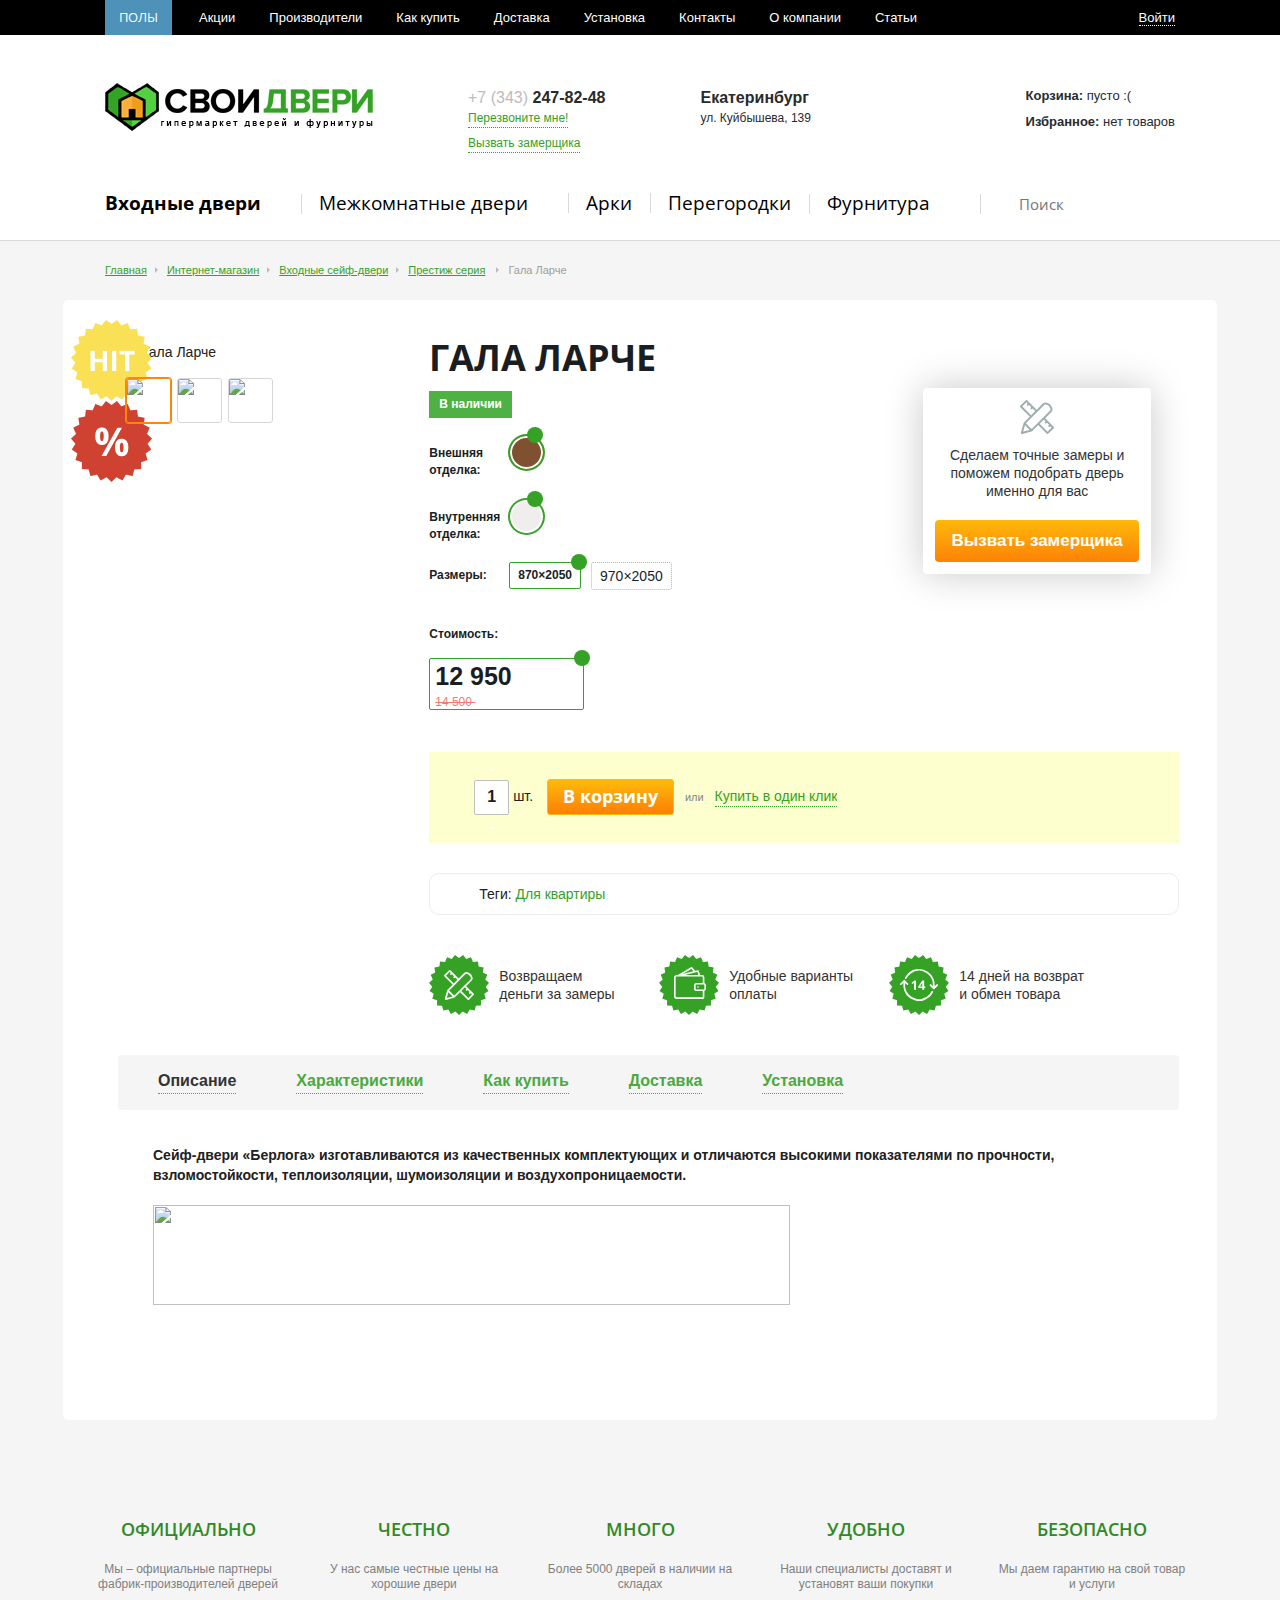
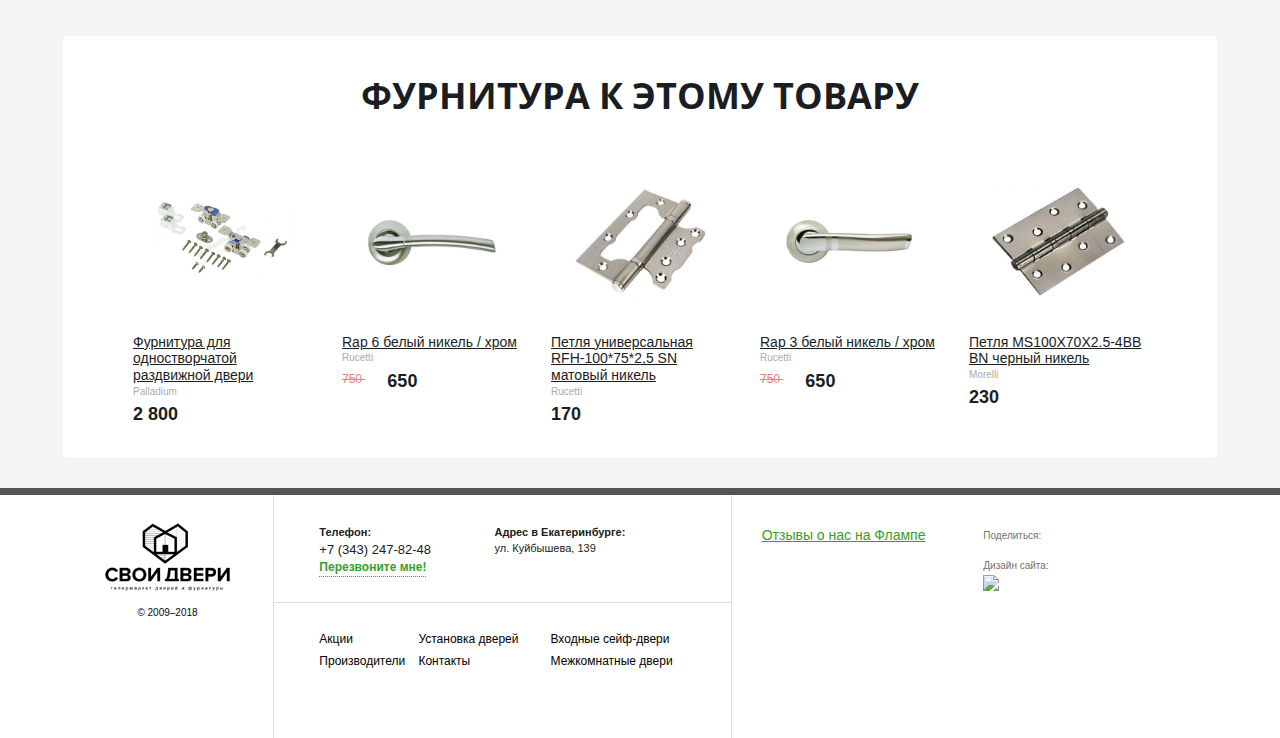
==== card.html @ 9b9969f6 "Card" ====
<!DOCTYPE html>
<html>
<head>
    <link rel="stylesheet" href="css/3dfd3b3998a5d4e2b3ac1869c753b24d.css" type="text/css" media="screen" title="prettyPhoto main stylesheet" charset="utf-8">
    <meta name="robots" content="all">
    <link rel="alternate" type="application/rss+xml" title="RSS" href="http://swoidveri.ru/news/rss/"><title>Гала Ларче  Берлога  – Интернет-магазин «Свои Двери»</title>
    <meta charset="utf-8">
    <meta content="Russian" name="language">
    <meta content="DIAFAN.CMS http://www.diafan.ru/" name="author">
    <meta http-equiv="Content-Type" content="text/html; charset=utf-8">

    <meta name="description" content="Заказать и купить Гала Ларче в интернет-магазине «Свои Двери» по выгодной цене. Доставка по Екатеринбургу и России.">
    <meta name="keywords" content="гала ларче">

    <meta http-equiv="X-UA-Compatible" content="IE=edge" />
    <meta  name="viewport" content="width=device-width,initial-scale=1">
    <link href='http://fonts.googleapis.com/css?family=Open+Sans:400italic,400,700,600,300&subset=latin,cyrillic' rel='stylesheet' type='text/css'>

    <link rel="shortcut icon" href="http://swoidveri.ru/favicon.ico" type="image/x-icon">
    <meta name='yandex-verification' content='6ab0630218582fb0' />
    <meta name="google-site-verification" content="htq2u6Wxl-_IF5WRxzkzoj4-PQEhSRePpP1anvOJjFw" /> <script type="text/javascript">(window.Image ? (new Image()) : document.createElement('img')).src = location.protocol + '//vk.com/rtrg?r=YVBEyJY6kPXvvutkB2mpRUx2GYBAcucExPWbjwwsSvuy1ocrXwzWc/DvQftWZ8jnoxzGYgYuO28TMYNRtFcQWreSq13ESrB6wvxrnNh3w4Y0n9XdHwxNllao3zYcB0E1*o48Br50MQQm9nLuWYmri4c9sMMXCQAg*tRxH2qcmZo-&pixel_id=1000018548';</script>

    <link href='css/select2.min.css' rel="stylesheet" type="text/css" />	
    <link rel="stylesheet" href="https://cdnjs.cloudflare.com/ajax/libs/Swiper/4.1.0/css/swiper.css">
    <link href="css/errors.css" rel="stylesheet" type="text/css">
    <link href="css/jquery-ui-1.8.18.custom.css" rel="stylesheet" type="text/css">
    <link href="css/bootstrap.min.css" rel="stylesheet" type="text/css">
    <link href="css/style.css" rel="stylesheet" type="text/css">
    <link href="css/jcf.css" rel="stylesheet" type="text/css">
</head>
<body>
<div class="popup-shadow"></div>
<div id="popup-content"></div>
<div class="ajax-loader"></div>



<div class="top-line wow fadeIn">
    <div class="container"><div style="position: relative;">
        <noindex>
            
            <a href="http://swoipoly.ru/" target="_blank" rel="nofollow" class="link-floors pull-left">ПОЛЫ</a>
            <button class="top-menu-btn"></button>
            <ul class="top-menu pull-left"><li class="top-menu__item"><a href="http://swoidveri.ru/action/" rel="nofollow">Акции</a></li><li class="top-menu__item"><a href="http://swoidveri.ru/brand/" rel="nofollow">Производители</a></li><li class="top-menu__item"><a href="http://swoidveri.ru/howbuy/" rel="nofollow">Как купить</a></li><li class="top-menu__item"><a href="http://swoidveri.ru/dostavka/" rel="nofollow">Доставка</a></li><li class="top-menu__item"><a href="http://swoidveri.ru/uslugi/" rel="nofollow">Установка</a></li><li class="top-menu__item"><a href="http://swoidveri.ru/contacts/" rel="nofollow">Контакты</a></li><li class="top-menu__item"><a href="http://swoidveri.ru/about/" rel="nofollow">О компании</a></li><li class="top-menu__item"><a href="http://swoidveri.ru/clauses/" rel="nofollow">Статьи</a></li></ul>

            <div class="pull-right">
                	<a href="#" class="link-login link-login-popup" rel="nofollow">Войти</a>

            </div>
        </noindex>
        <noindex>
            <div class="popup popup_login">
                <div class="popup__close">&times;</div>
                <div class="login-block">
                    <div class="login-block__tabs">
                        <div data-for="#lbTab1" class="login-block__tabs__item active">ВХОД</div>
                        <div data-for="#lbTab2" class="login-block__tabs__item">РЕГИСТРАЦИЯ</div>
                    </div>
                    <div class="lbTab" id="lbTab1">
                            <form method="post" action="" class="login ajax">
        <input type="hidden" name="action" value="auth">
        <input type="hidden" name="module" value="registration">
        <input type="hidden" name="form_tag" value="registration_auth">

        <div class="login-block__tab-content">
            <div class="form">
                <div class="form__row">
                    <div class="form-label__wrap"><label class="form-label">Эл. почта</label></div>
                    <div class="form-control__wrap">
                        <input tabindex="100" type="text" class="form-control" name="name" placeholder="Эл. почта" autocomplete="off">
                    </div>
                </div>
                <div class="form__row">
                    <div class="form-label__wrap">
                                                    <a href="http://swoidveri.ru/reminding/" class="login-block__forgot">Забыли?</a>
                        
                        <label class="form-label">Пароль</label>
                    </div>
                    <div class="form-control__wrap">
                        <input tabindex="101" type="password" name="pass" class="form-control" placeholder="Пароль" autocomplete="off">
                    </div>
                </div>
                <div class="form__row">
                    <div class="form-checkbox">
                        <label>
                            <input type="checkbox" class="form-input_checkbox" id="not_my_computer" name="not_my_computer" value="1">
                            Чужой компьютер?                        </label>
                    </div>
                </div>
                <div class="form__row">
                    <div class="errors error_message error" style="display:none"></div>
                </div>
            </div>
        </div>
        <div class="popup__footer">
            <input type="submit" value="Войти" class="btn btn_primary btn_lg">
            <a href="#" class="link__close">Закрыть</a>
        </div>
    </form>
                    </div>
                    <div class="lbTab" id="lbTab2" style="display: none;">
                        <form action="" method="POST" class="js_registration_form registration_form ajax" enctype="multipart/form-data">
<input type="hidden" name="module" value="registration">
<input type="hidden" name="url" value="">
<input type="hidden" name="action" value="add">
<input type="hidden" name="tmpcode" value="dffac38df13c3a801f1b8994f9303bcc">

<input type="hidden" name="phone" value="">

<div class="login-block__tab-content"><div class="form">

<div class="form__row">
	<div class="form-label__wrap">
		<div class="infofield"><label class="form-label">Представьтесь, пожалуйста <span style="color:red;">*</span></label></div>
	</div>
	<div class="form-control__wrap">
		<input type="text" name="fio" value="" class="form-control">
		<div class="errors error_fio" style="display:none"></div>
	</div>
</div>

<div class="form__row">
	<div class="form-label__wrap"><div class="infofield"><label class="form-label">Эл. почта <span style="color:red;">*</span></label></div></div>
	<div class="form-control__wrap">
		<input type="email" class="form-control" name="mail" value="">
		<div class="errors error_mail" style="display:none"></div>
	</div>
</div>

<!-- div class="infofield">Телефон:</div>
<input type="tel" name="phone" value="">
<div class="errors error_phone" style="display:none"></div -->
<div class="form__row">
	<div class="form-label__wrap">
	    <div class="infofield"><label class="form-label">Пароль <span style="color:red;">*</span></label></div>
	</div>
	<div class="form-control__wrap">
	    <input type="password" name="password" class="form-control">
	    <div class="errors error_password" style="display:none"></div>
	</div>
</div>

<div class="form__row">
	<div class="form-label__wrap">
        <div class="infofield"><label class="form-label">Повторите пароль <span style="color:red;">*</span></label></div>
    </div>
    <div class="form-control__wrap">
        <input type="password" name="password2" class="form-control">
        <div class="errors error_password2" style="display:none"></div>
    </div>
</div>
<div class="form__row">
    <div class="captcha">	<div class="block captcha">
		<table width="100%">
			<tr style="vertical-align: top;">
				<td align="center" style="padding-right: 7px;">
					<img src="http://swoidveri.ru/captcha/get/registration9155" width="159" height="80" class="code_img captcha-image">
					<input type="hidden" name="captchaint" value="9155">
					<input type="hidden" name="captcha_update" value="">

					<div class="js_captcha_update captcha_update"><a href="javascript:void(0)" class="button-refresh">обновить</a></div>
				</td>
				<td>
					<div class="form-label__wrap"><label class="form-label"><span class="input-title">Введите код с картинки</span></label></div>
					<div class="form-control__wrap">
						<input type="text" name="captcha" class="form-control" value="" autocomplete="off">
						<div class="errors error_captcha" style="display:none"></div>					</div>
				</td>
			</tr>
		</table>

	</div></div></div>

<div class="errors error" style="display:none"></div>

</div></div>

<div class="popup__footer">
    <input type="submit" value="Регистрация" class="btn btn_primary btn_lg">
    <a href="#" class="link__close">Закрыть</a>
</div>


</form>
<div class="errors login-block__tab-content registration_message" style="display: none;"></div>
                    </div>
                </div>
            </div>
        </noindex>
    </div></div>
</div>

<div class="header wow fadeIn">
    <div id="header-sticky">
        <div class="container">
            	<div class="header__logo"><noindex><a href="http://swoidveri.ru/" title="на главную" rel="nofollow"><img src="img/logo.png" alt=""></a></noindex></div>

            <div class="header__phone">
                <div class="header__phone__item"><span class="icon-phone"></span><span class="header__phone__highlight">+7 (343)</span> <b>247-82-48</b></div>
                <div>
                    <form method="POST" action="" class="ajax">
                        <input type="hidden" name="module" value="feedback">
                        <input type="hidden" name="action" value="popup"/>
                        <input type="hidden" name="site_id" value="29"/>
                        <input type="hidden" name="ajax" value="1"/>
                        <button type="submit" class="link-dot">Перезвоните мне!</button>
                    </form>
                </div>
                <div style="margin-top: 7px;">
                    <form method="POST" action="" class="ajax">
                        <input type="hidden" name="module" value="feedback">
                        <input type="hidden" name="action" value="popup"/>
                        <input type="hidden" name="site_id" value="30"/>
                        <input type="hidden" name="ajax" value="1"/>
                        <button type="submit" class="link-dot">Вызвать замерщика</button>
                    </form>
                </div>
            </div>
            <div class="header__addr">
                <div><span class="icon-map"></span><span class="header__addr__city__span">Екатеринбург</span></div>
                <div>ул. Куйбышева, 139</div>
            </div>
            <div class="header__basket">
                <span class="cart_block top-line-item"><span id="show_cart" class="js_show_cart">

<div><span class="icon-basket"></span> <b>Корзина:</b>
			<span class="muted">пусто :(</span>
	</div>
</span></span>
                <div><span class="icon-heart"></span> <b>Избранное:</b><span id="show_wishlist">	нет товаров
</span></div>

            </div>
        </div>
    </div>
</div>

<div class="nav__block wow fadeIn">
    <div class="container">
        <button class="nav-btn"></button>
        <ul class="nav pull-left"><li class="nav__item active"><a href="http://swoidveri.ru/shop/vkhodnye-dveri/"class="active">Входные двери <span class="icon-arrow-down"></span></a>
<div class="nav__subitem" style="display: none;">
	<div class="nav__subitem__header"><a href="http://swoidveri.ru/shop/vkhodnye-dveri/">Входные двери</a></div>
	<div class="nav__subitem__body">
		<div class="row">
			<div class="col-xs-5">
				<ul class="nav__subnav"><li class="nav__subnav__item"><a href="http://swoidveri.ru/shop/vkhodnye-dveri/prestizh-seriya/">Престиж серия</a></li><li class="nav__subnav__item"><a href="http://swoidveri.ru/shop/vkhodnye-dveri/standart-seriya/">Стандарт серия</a></li><li class="nav__subnav__item"><a href="http://swoidveri.ru/shop/vkhodnye-dveri/tekhnicheskaya-seriya/">Техническая серия</a></li><li class="nav__subnav__item"><a href="http://swoidveri.ru/shop/vkhodnye-dveri/protivopozharnye/">Противопожарные двери</a></li></ul>			</div>
			<div class="col-xs-7">
				                				    	<div class="product-small product-lider">
		<div class="product-label product-label_sm">
			<div class="icon-sale"></div>		</div>
		<div class="product-small__image">
			<a href="http://swoidveri.ru/shop/vkhodnye-dveri/prestizh-seriya/termal-/"><img src="http://swoidveri.ru/userfiles/shop/small/2/15234_termal-venge.jpg" alt="Термаль " title="Термаль "></a>		</div>
		<div class="product-small__info">
			<div class="product-small__status">Лидер продаж!</div>
			<h4 class="product-small__title"><a href="http://swoidveri.ru/shop/vkhodnye-dveri/prestizh-seriya/termal-/">Термаль </a></h4>
			<div class="product-small__desc">Дверной континент</div>
			<div class="product-small__price">
									<span class="product-small__old-price">29&nbsp;500 <span class="icon-rouble"></span></span>
								25&nbsp;000 <span class="icon-rouble"></span>
			</div>
			
<form method="post" action="" class="js_shop_form_lider shop_form_lider ajax">
<input type="hidden" name="good_id" value="4465">
<input type="hidden" name="module" value="shop">
<input type="hidden" name="action" value=""><div class="hidden"><input type="hidden" name="param1" value="20"></div><div class="js_shop_buy shop_buy to-cart"><input type="hidden" value="1" name="count" class="number" pattern="[0-9]+([\.|,][0-9]+)?" step="any"><input type="button" class="btn btn_primary product-small__basket" value="В корзину" action="buy_lider"></div></form>

			<!-- a href="/" class="btn btn_primary product-small__basket">В корзину</a -->
		</div>
	</div>
                			</div>
		</div>
	</div>
</div></li><li class="nav__item"><a href="http://swoidveri.ru/shop/mezhkomnatnye-dveri/">Межкомнатные двери <span class="icon-arrow-down"></span></a>
<div class="nav__subitem" style="display: none;">
	<div class="nav__subitem__header"><a href="http://swoidveri.ru/shop/mezhkomnatnye-dveri/">Межкомнатные двери</a></div>
	<div class="nav__subitem__body">
		<div class="row">
			<div class="col-xs-5">
				<ul class="nav__subnav"><li class="nav__subnav__item"><a href="http://swoidveri.ru/shop/mezhkomnatnye-dveri/ekoshpon/">Экошпон</a></li><li class="nav__subnav__item"><a href="http://swoidveri.ru/shop/mezhkomnatnye-dveri/naturalnyy-shpon/">Натуральный шпон</a></li><li class="nav__subnav__item"><a href="http://swoidveri.ru/shop/mezhkomnatnye-dveri/ecolight/">Эколайт</a></li><li class="nav__subnav__item"><a href="http://swoidveri.ru/shop/mezhkomnatnye-dveri/pvkh/">ПВХ</a></li><li class="nav__subnav__item"><a href="http://swoidveri.ru/shop/mezhkomnatnye-dveri/laminatin-cpl-tss/">Ламинатин CPL</a></li><li class="nav__subnav__item"><a href="http://swoidveri.ru/shop/mezhkomnatnye-dveri/laminirovannye/">Ламинированные</a></li><li class="nav__subnav__item"><a href="http://swoidveri.ru/shop/mezhkomnatnye-dveri/glyantsevye-dveri/">Глянцевые двери</a></li><li class="nav__subnav__item"><a href="http://swoidveri.ru/shop/mezhkomnatnye-dveri/emal-dveri/">Эмаль двери</a></li><li class="nav__subnav__item"><a href="http://swoidveri.ru/shop/mezhkomnatnye-dveri/razdvizhnye-dveri/">Раздвижные двери</a></li><li class="nav__subnav__item"><a href="http://swoidveri.ru/shop/mezhkomnatnye-dveri/skladnye-dveri/">Складные двери</a></li><li class="nav__subnav__item"><a href="http://swoidveri.ru/shop/mezhkomnatnye-dveri/dveri-iz-massiva/">Двери из массива</a></li></ul>			</div>
			<div class="col-xs-7">
				                				    	<div class="product-small product-lider">
		<div class="product-label product-label_sm">
			<div class="icon-new"></div>		</div>
		<div class="product-small__image">
			<a href="http://swoidveri.ru/shop/mezhkomnatnye-dveri/dveri-iz-massiva/dver-dzhuliya-1-dg/"><img src="http://swoidveri.ru/userfiles/shop/small/2/14279_dver-dzhuliya-1-dg.jpg" alt="Дверь Джулия 1 ДГ" title="Дверь Джулия 1 ДГ"></a>		</div>
		<div class="product-small__info">
			<div class="product-small__status">Лидер продаж!</div>
			<h4 class="product-small__title"><a href="http://swoidveri.ru/shop/mezhkomnatnye-dveri/dveri-iz-massiva/dver-dzhuliya-1-dg/">Дверь Джулия 1 ДГ</a></h4>
			<div class="product-small__desc">МК Аргус</div>
			<div class="product-small__price">
								7&nbsp;800 <span class="icon-rouble"></span>
			</div>
			
<form method="post" action="" class="js_shop_form_lider shop_form_lider ajax">
<input type="hidden" name="good_id" value="4307">
<input type="hidden" name="module" value="shop">
<input type="hidden" name="action" value=""><div class="hidden"><input type="hidden" name="param57" value="158"><input type="hidden" name="param7" value="6"><input type="hidden" name="param145" value="999"></div><div class="js_shop_buy shop_buy to-cart"><input type="hidden" value="1" name="count" class="number" pattern="[0-9]+([\.|,][0-9]+)?" step="any"><input type="button" class="btn btn_primary product-small__basket" value="В корзину" action="buy_lider"></div></form>

			<!-- a href="/" class="btn btn_primary product-small__basket">В корзину</a -->
		</div>
	</div>
                			</div>
		</div>
	</div>
</div></li><li class="nav__item"><a href="http://swoidveri.ru/shop/mezhkomnatnye-arki/">Арки</a></li><li class="nav__item"><a href="http://swoidveri.ru/shop/mezhkomnatnye-peregorodki/">Перегородки</a></li><li class="nav__item"><a href="http://swoidveri.ru/shop/furnitura/">Фурнитура <span class="icon-arrow-down"></span></a>
<div class="nav__subitem" style="display: none;">
	<div class="nav__subitem__header"><a href="http://swoidveri.ru/shop/furnitura/">Фурнитура</a></div>
	<div class="nav__subitem__body">
		<div class="row">
			<div class="col-xs-5">
				<ul class="nav__subnav"><li class="nav__subnav__item"><a href="http://swoidveri.ru/shop/furnitura/ruchki/">Дверные ручки</a></li><li class="nav__subnav__item"><a href="http://swoidveri.ru/shop/furnitura/petli/">Петли</a></li><li class="nav__subnav__item"><a href="http://swoidveri.ru/shop/furnitura/nakladki-i-zavertki/">Накладки и завертки</a></li><li class="nav__subnav__item"><a href="http://swoidveri.ru/shop/furnitura/ogranichiteli/">Ограничители</a></li><li class="nav__subnav__item"><a href="http://swoidveri.ru/shop/furnitura/zamki-i-mekhanizmy/">Замки и механизмы</a></li><li class="nav__subnav__item"><a href="http://swoidveri.ru/shop/furnitura/dlya-razdvizhnykh-dverey/">Для раздвижных и складных дверей</a></li><li class="nav__subnav__item"><a href="http://swoidveri.ru/shop/furnitura/ruchki-zaschelki-knoby/">Ручки-защелки (кнобы)</a></li><li class="nav__subnav__item"><a href="http://swoidveri.ru/shop/furnitura/plintus-mdf/">Плинтус мдф</a></li></ul>			</div>
			<div class="col-xs-7">
				                				    	<div class="product-small product-lider">
		<div class="product-label product-label_sm">
			<div class="icon-sale"></div>		</div>
		<div class="product-small__image">
			<a href="http://swoidveri.ru/shop/furnitura/ruchki/rucetti-rap-6-belyy-nikel--khrom/"><img src="http://swoidveri.ru/userfiles/shop/small/8317_rap-6-belyy-nikel--khrom.jpg" alt="Rap 6 белый никель / хром" title="Rap 6 белый никель / хром"></a>		</div>
		<div class="product-small__info">
			<div class="product-small__status">Лидер продаж!</div>
			<h4 class="product-small__title"><a href="http://swoidveri.ru/shop/furnitura/ruchki/rucetti-rap-6-belyy-nikel--khrom/">Rap 6 белый никель / хром</a></h4>
			<div class="product-small__desc">Rucetti</div>
			<div class="product-small__price">
									<span class="product-small__old-price">750 <span class="icon-rouble"></span></span>
								650 <span class="icon-rouble"></span>
			</div>
			
<form method="post" action="" class="js_shop_form_lider shop_form_lider ajax">
<input type="hidden" name="good_id" value="3222">
<input type="hidden" name="module" value="shop">
<input type="hidden" name="action" value=""><div class="hidden"></div><div class="js_shop_buy shop_buy to-cart"><input type="hidden" value="1" name="count" class="number" pattern="[0-9]+([\.|,][0-9]+)?" step="any"><input type="button" class="btn btn_primary product-small__basket" value="В корзину" action="buy_lider"></div></form>

			<!-- a href="/" class="btn btn_primary product-small__basket">В корзину</a -->
		</div>
	</div>
                			</div>
		</div>
	</div>
</div></li></ul>
        <div class="search-block pull-right">
            <span class="top_search">
	<form action="http://swoidveri.ru/search/" class="js_search_form search_form" method="get" id="search">
		<span class="search-input">
			<input type="hidden" name="module" value="search">
			<button type="submit"><span class="icon-search"></span></button>
			<input id="textbox" type="text" name="searchword" placeholder="Поиск" value="" autocomplete="off">
		</span>
	</form>

</span>
        </div>
    </div>
</div>




	<div class="content-block_bg">
		<div class="breadcrumbs__block wow fadeIn">
			<div class="container">
				<ul class="breadcrumbs" xmlns:v="http://rdf.data-vocabulary.org/#"><li class="breadcrumbs__item" typeof="v:Breadcrumb"><noindex><a href="http://swoidveri.ru/" rel="nofollow" property="v:title">Главная</a></noindex>  </li><li class="breadcrumbs__item" typeof="v:Breadcrumb"><noindex><a href="http://swoidveri.ru/shop/" rel="nofollow" property="v:title">Интернет-магазин</a></noindex>  </li><li class="breadcrumbs__item" typeof="v:Breadcrumb"><noindex><a href="http://swoidveri.ru/shop/vkhodnye-dveri/" rel="nofollow" property="v:title">Входные сейф-двери</a></noindex>  </li><li class="breadcrumbs__item" typeof="v:Breadcrumb"><noindex><a href="http://swoidveri.ru/shop/vkhodnye-dveri/prestizh-seriya/" rel="nofollow" property="v:title">Престиж серия</a></noindex>  </li> <li class="breadcrumbs__item active" typeof="v:Breadcrumb">Гала Ларче</li></ul>
			</div>
		</div>

		
<div class="js_shop_id js_shop shop shop_id shop-item-container">

    <div class="wow fadeIn">

        <div class="container">

            <div class="product-block">

                <div class="row">

                    <div class="col-xs-12">

                        <div class="row">

                            <div class="col-xs-3">

                                <div class="product-block__image">

                                    <div class="product-label-new"><img src="img/hit-new.png"><img src="img/action-new.png"></div>
                                        <div class="product-block__image-current easyzoom easyzoom--adjacent">

                                            <img class="zoomsl" src="http://swoidveri.ru/userfiles/shop/goods_id_image/2/10411_garald-venge.jpg" data-large="http://swoidveri.ru/userfiles/shop/large/2/10411_garald-venge.jpg" alt="Гала Ларче" title="Гала Ларче">

                                        </div>

                                        
                                            <div class="product-block__gallery" id="goodIdGallery">

                                                
                                                
                                                    <div class="product-block__gallery__item active" data-src="http://swoidveri.ru/userfiles/shop/goods_id_image/2/10411_garald-venge.jpg" data-large="http://swoidveri.ru/userfiles/shop/large/2/10411_garald-venge.jpg">

                                                        <img data-param-id="" data-param-value="" image_id="15289" src="http://swoidveri.ru/userfiles/shop/preview/2/10411_garald-venge.jpg" width="50" />

                                                    </div>

                                                
                                                
                                                    <div class="product-block__gallery__item" data-src="http://swoidveri.ru/userfiles/shop/goods_id_image/2/15291_gala-larche.jpg" data-large="http://swoidveri.ru/userfiles/shop/large/2/15291_gala-larche.jpg">

                                                        <img data-param-id="" data-param-value="" image_id="15291" src="http://swoidveri.ru/userfiles/shop/preview/2/15291_gala-larche.jpg" width="50" />

                                                    </div>

                                                
                                                
                                                    <div class="product-block__gallery__item" data-src="http://swoidveri.ru/userfiles/shop/goods_id_image/2/15292_gala-larche.jpg" data-large="http://swoidveri.ru/userfiles/shop/large/2/15292_gala-larche.jpg">

                                                        <img data-param-id="" data-param-value="" image_id="15292" src="http://swoidveri.ru/userfiles/shop/preview/2/15292_gala-larche.jpg" width="50" />

                                                    </div>

                                                
                                            </div>

                                        
                                        




                                </div>

                            </div>
							<div class="col-xs-9">

                                <div class="product-block__info">
									<h1 class="product-block__title">Гала Ларче</h1>
                                    
                                        <div class="product-block__status">В наличии</div>

                                    
                                    
<form method="post" action="" class="js_shop_form shop_form ajax">
<input type="hidden" name="good_id" value="4475">
<input type="hidden" name="module" value="shop">
<input type="hidden" name="action" value="">
<div class="product-params">
                                            <div class="product-params__row product-params__row_color clearfix">
                <div class="product-params__name">Внешняя отделка:</div>
                <div class="product-params__value">
                                                                    <div title="Темно-коричневый" class="product-params__item active"
                             style="background-color: #805130;"
                        >
                                                    </div>
                                    </div>
            </div>
                                <div class="product-params__row product-params__row_color clearfix">
                <div class="product-params__name">Внутренняя отделка:</div>
                <div class="product-params__value">
                                                                    <div title="Дуб беленый" class="product-params__item active"
                             style="background-image: url('/uploads/images/otdelka/dub-belenyj.jpg');"
                        >
                                                    </div>
                                    </div>
            </div>
        
        <!--div class="product-params__row product-params__row_forms clearfix">
        <div class="product-params__name">Формы:</div>
        <div class="product-params__value">
            <div class="product-params__item active">Сплошная</div>
            <div class="product-params__item">Со вставками</div>
        </div>
    </div-->


<div class="hidden js_shop_param_price shop_param_price shop-item-price" param1="71"><span class="title">Цена:</span><span class="price">12&nbsp;950 руб.<span class="shop_old_price price-old"><span class="shop_price_value strike">14&nbsp;500 руб.</span></span></span></div><div class="hidden js_shop_param_price shop_param_price shop-item-price" param1="72"><span class="title">Цена:</span><span class="price">12&nbsp;950 руб.<span class="shop_old_price price-old"><span class="shop_price_value strike">14&nbsp;500 руб.</span></span></span></div><div class="addict-field hidden"><div class="js_shop_form_param shop_form_param"> Размер <select name="param1" class="shop-dropdown inpselect depend_param js_shop_depend_param"><option value="71">870×2050</option><option value="72">970×2050</option></select> </div></div>
                                                
                                                                        
                                                
                                                                        
                                                                <div class="product-params__row product-params__row_sizes clearfix">
                    <div class="product-params__name">Размеры:</div>
                    <div class="product-params__value">
                                                                                                                                                                                                                                                                                                                                                                                                                                                                                                                                                                                                                                                                                                                                    <div class="product-params__item" data-param="param1" data-param-value="71">870×2050</div>
                                                                                                                                                                                                                                                                                                                                                                                                                                                                                                                                                                                                                                                                                                                                                                                                                                                                        <div class="product-params__item" data-param="param1" data-param-value="72">970×2050</div>
                                                                                                                                                                                                                                                                                                                                                                                                                                                                                                                                                                                                                                                                                                                                                                                                                                                                                                                                                                                                                                                                                                                                                                                                            </div>
                </div>
            
                                                                        
    <div class="product-params__row product-params__row_price clearfix">
        <div class="product-params__name disblo">Стоимость:</div>
        <div class="product-params__value full-width">
                                            <div class="product-params__item product-params_price " style="display: none;" data-param="param7" data-param-value=""  param1="71">
					                    <div class="product-params_price__price">
                        12&nbsp;950 <span class="icon-rouble"></span>
                        
                            							<div style="font-size: 12px; line-height: normal;">
                                <span class="product-list__old-price">14&nbsp;500 <span class="icon-rouble"></span></span>							</div>
                                                    
                    </div>
                </div>
                                            <div class="product-params__item product-params_price " style="display: none;" data-param="param7" data-param-value=""  param1="72">
					                    <div class="product-params_price__price">
                        12&nbsp;950 <span class="icon-rouble"></span>
                        
                            							<div style="font-size: 12px; line-height: normal;">
                                <span class="product-list__old-price">14&nbsp;500 <span class="icon-rouble"></span></span>							</div>
                                                    
                    </div>
                </div>
                    </div>
    </div>


    </div> <!-- .product-params -->

<div class="dop-block-new-item">  <div class="call">    <img src="img/vizov.svg" alt="" width="34" height="34">    <p>Сделаем точные замеры и поможем подобрать дверь именно для вас</p>	<a href="#" onclick="$('#call-master-form').submit(); return false;" class="call__btn">Вызвать замерщика</a></div></div>
<div class="js_shop_buy shop_buy to-cart">
            <div class="product-block__footer">
            <div class="count-block">
                <div class="count-block__plus">+</div>
                <div class="count-block__input"><input type="text" value="1" name="count" pattern="[0-9]+([\.|,][0-9]+)?" step="any" class="form-control" /></div>
                <div class="count-block__minus">-</div>
            </div>
            <span>шт.</span>
            <input type="button" class="btn btn_lg btn_primary" value="В корзину" action="buy">

                            <span class="product-preview__buy-or">или</span>
                <span class="js_shop_one_click shop_one_click"><input type="button" class="link-dot btn-link" value="Купить в один клик" action="one_click" /></span>
                    </div>
    </div>
</form>    <form method="POST" action="" class="ajax" id="call-master-form">
        <input type="hidden" name="module" value="feedback">
        <input type="hidden" name="action" value="popup"/>
        <input type="hidden" name="site_id" value="30"/>
        <input type="hidden" name="ajax" value="1"/>
    </form>
<div class="js_cart_one_click cart_one_click" style="display:none">
<form method="POST" action="" class="js_cart_one_click_form cart_one_click_form ajax" enctype="multipart/form-data">
<input type="hidden" name="module" value="cart">
<input type="hidden" name="action" value="one_click">
<input type="hidden" name="form_tag" value="cart_one_click">
<input type="hidden" name="good_id" value="4475">
<input type="hidden" name="tmpcode" value="86a1fa88adb5c33bd7a68ac2f9f3f96b">	<div class="popup popup_call popup_one_click">
		<div class="popup__close">&times;</div>
		<div class="popup__header">
			<h3>Купить в один клик</h3>
		</div>
		<div class="popup__body">
			<div class="form">
                <div class="form__row order_form_param3"><div class="infofield label__wrap"><label class="form-label">Контактный телефон<span class="star">*</span>:</label></div>
				                <div class="form-control__wrap"><input class="form-control" type="tel" name="p3" value=""></div><div class="order_form_param_text"></div>
                        <div class="errors error_p3" style="display:none"></div>
		            </div>
		            <div class="form__row order_form_param14"><div class="form-checkbox"><label for="cart_4475_p14"><input class="form-input_checkbox" name="p14" id="cart_4475_p14" value="1" type="checkbox" ><p>Я прочитал(-а) <a href="/usloviya-pokupki/" class="show_in_popup" target="_blank">условия покупки</a> и согласен(-на) с условиями</p><span class="star hidden">*</span></label></div><div class="order_form_param_text"></div>
                        <div class="errors error_p14" style="display:none"></div>
		            </div>
		            
			</div>
		</div>
		<div class="popup__footer">
            <input type="button" value="Заказать" class="btn btn_primary btn_lg">
			<a href="#" class="link__close">Не отправлять</a>
            		</div>
	</div>

</form></div>
	<div class="tags"><span class="tags_header">Теги:</span> <a href="http://swoidveri.ru/tags/seyf-dveri-dlya-kvartiry/">Для квартиры</a>
		</div><ul class="benefits">
										<li>
										  <img src="img/vozvrat.svg" alt="" width="60" height="60">
										  <p>Возвращаем деньги за замеры</p>
										</li>
										<li>
										  <img src="img/money.svg" alt="" width="60" height="60">
										  <p>Удобные варианты оплаты</p>
										</li>
										<li>
										  <img src="img/time.svg" alt="" width="60" height="60">
										  <p>14 дней на возврат и обмен товара</p>
										</li>
									  </ul>
                                </div>
				
                            </div>
                        </div>

                    </div>

                </div>


				<section class="tabs">
				<input type="radio" name="tab" id="tab1" class="tabs__radio" checked>
				<input type="radio" name="tab" id="tab2" class="tabs__radio">
				 				
				<input type="radio" name="tab" id="tab4" class="tabs__radio">
				<input type="radio" name="tab" id="tab5" class="tabs__radio">
				 <input type="radio" name="tab" id="tab6" class="tabs__radio">				
				<div class="tabs__header">
				  <label for="tab1" class="tabs__label tabs__label--01">Описание</label>
				  <label for="tab2" class="tabs__label tabs__label--02">Характеристики</label>
				  				 
				  <label for="tab4" class="tabs__label tabs__label--04">Как купить</label>
				  <label for="tab5" class="tabs__label tabs__label--05">Доставка</label>
				  <label for="tab6" class="tabs__label tabs__label--06">Установка</label>				</div>
				<div class="tabs__info tabs__info--01">
					 <div class="shop_text"><p><strong>Сейф-двери &laquo;Берлога&raquo; изготавливаются из качественных комплектующих и отличаются высокими показателями по прочности, взломостойкости, теплоизоляции, шумоизоляции и воздухопроницаемости.</strong></p>
<p><strong></strong></p>
<p><strong><a href="http://swoidveri.ru/userfiles/editor/large/2/15275_bez-nazvaniya.jpg" rel="prettyPhotoeditor1"><img src="http://swoidveri.ru/userfiles/editor/large/2/15275_bez-nazvaniya.jpg" alt="" title="" width="637" height="100"></a></strong></p></div>
				</div>
				<div class="tabs__info tabs__info--02">
					<div class="product-info"><div class="product-info__row clearfix"><div class="pull-left">Производитель: </div> <div class="pull-right"><a href="http://swoidveri.ru/brand/berloga/"> Берлога</a></div></div><div class="product-info__row clearfix"><div class="pull-left ">Назначение: </div><div class="pull-right"><span>Квартирная</span></div></div><div class="product-info__row clearfix"><div class="pull-left ">Зеркало: </div><div class="pull-right"><span>С зеркалом</span></div></div><div class="product-info__row clearfix"><div class="pull-left ">Внешняя отделка: </div><div class="pull-right"><span>Темно-коричневый</span></div></div><div class="product-info__row clearfix"><div class="pull-left ">Внутренняя отделка: </div><div class="pull-right"><span>Дуб беленый</span></div></div><div class="product-info__row clearfix"><div class="pull-left ">Открытие двери: </div><div class="pull-right"><span>правое, левое</span></div></div><div class="product-info__row clearfix"><div class="pull-left ">Толщина полотна: </div><div class="pull-right"><span>67 мм</span></div></div><div class="product-info__row clearfix"><div class="pull-left ">Толщина металла: </div><div class="pull-right"><span>1.7 мм</span></div></div><div class="product-info__row clearfix"><div class="pull-left ">Толщина коробки: </div><div class="pull-right"><span>95 мм</span></div></div><div class="product-info__row clearfix"><div class="pull-left ">Петли: </div><div class="pull-right"><span>Наружные</span></div></div><div class="product-info__row clearfix"><div class="pull-left ">Комплектация: </div><div class="pull-right"><span>Дверная коробка открытого типа с обналичкой, выполнена из цельногнутого стального профиля</span></div></div><div class="product-info__row clearfix"><div class="pull-left ">Тип внешней отделки: </div><div class="pull-right"><span>Полимерно-порошковое покрытие</span></div></div><div class="product-info__row clearfix"><div class="pull-left ">Тип внутренней отделки: </div><div class="pull-right"><span>МДФ 12 мм фрезерованная</span></div></div><div class="product-info__row clearfix"><div class="pull-left ">Рисунок внутренней отделки: </div><div class="pull-right"><span>Рисунок "Гала". Цвет "Ларче светлый"</span></div></div><div class="product-info__row clearfix"><div class="pull-left ">Фурнитура: </div><div class="pull-right"><span>Хром</span></div></div><div class="product-info__row clearfix"><div class="pull-left ">Количество замков: </div><div class="pull-right"><span>2 шт.</span></div></div><div class="product-info__row clearfix"><div class="pull-left ">Класс взломостойкости замков: </div><div class="pull-right"><span>3 класс</span></div></div><div class="product-info__row clearfix"><div class="pull-left ">Замок основной: </div><div class="pull-right"><span>"Аргус 512" (сувальдный сейфового типа III класса), накладки цвет "Хром".</span></div></div><div class="product-info__row clearfix"><div class="pull-left ">Замок дополнительный: </div><div class="pull-right"><span>"Аргус 501 (цилиндровый сейфового типа IV класса) накладки цвет "Хром". Цилиндровый механизм (ключ-вертушок перфо)  Ручка</span></div></div><div class="product-info__row clearfix"><div class="pull-left ">Цилиндры: </div><div class="pull-right"><span>Евроцилиндр, ключ-вертушок цвет хром</span></div></div><div class="product-info__row clearfix"><div class="pull-left ">Наполнение: </div><div class="pull-right"><span>минеральная плита высокой плотности</span></div></div><div class="product-info__row clearfix"><div class="pull-left ">Тепло-звукоизоляция: </div><div class="pull-right"><span>Терморолл URSA (негорючий, экологичный)</span></div></div><div class="product-info__row clearfix"><div class="pull-left ">Уплотнитель: </div><div class="pull-right"><span>2 контура на коробке и полотне</span></div></div><div class="product-info__row clearfix"><div class="pull-left ">Порог: </div><div class="pull-right"><span>Есть</span></div></div><div class="product-info__row clearfix"><div class="pull-left ">Ночная задвижка: </div><div class="pull-right"><span>✔</span></div></div><div class="product-info__row clearfix"><div class="pull-left ">Противосъемные ригели: </div><div class="pull-right"><span>✔</span></div></div><div class="product-info__row clearfix"><div class="pull-left ">Глазок широкого угла обзора: </div><div class="pull-right"><span>✔</span></div></div><div class="product-info__row clearfix"><div class="pull-left ">Особенности: </div><div class="pull-right"><span>Металл с полимерно-порошковым покрытием толщиной 2 мм. (молотковая коричневая) с предварительным фосфатированием. Возможна установка на улицу в холодный тамбур.</span></div></div><div class="product-info__row clearfix"><div class="pull-left ">Упаковка: </div><div class="pull-right"><span>Пенопласт, полиэтилен</span></div></div><div class="product-info__row clearfix"><div class="pull-left ">Город производства: </div><div class="pull-right"><span>Йошкар-Ола</span></div></div><div class="product-info__row clearfix"><div class="pull-left ">Страна производства: </div><div class="pull-right"><span>Россия</span></div></div><div class="product-info__row clearfix"><div class="pull-left ">Гарантия производителя: </div><div class="pull-right"><span>1 год</span></div></div></div>				</div>
				<div class="tabs__info tabs__info--03">
										
				</div>
				<div class="tabs__info tabs__info--04">
					<p><img src="http://swoidveri.ru/userfiles/editor/large/8948_binocl.png" alt="" title="" width="undefined" height="undefined"></p>					
				</div>
				<div class="tabs__info tabs__info--05">
					<p><span>Доставка&nbsp;в пределах Екатеринбурга</span><b>&nbsp;<span>&mdash;&nbsp;</span>650 рублей</b><span><br></span></p>
<p><span>Доставка в пределах 100 км от Екатеринбурга <strong>&mdash;&nbsp;от 800 рублей</strong><br><br>В другой регион доставка осуществляется транспортной компанией (на ваш выбор) <strong>&mdash;</strong><b>&nbsp;</b><strong>по тарифам транспортной компании</strong></span></p>				</div>
				
					<div class="tabs__info tabs__info--06"><p>Установка входных дверей с гарантией&nbsp;<span><strong>&mdash;</strong> <strong>от 2500 рублей</strong></span></p></div>				</div>
			  </section>
            </div>

        </div>

    </div>



    
<div class="content-block_3 wow fadeIn">
    <div class="container">
        <div class="row row-10">
                        <div class="row row-10">
                <div class="col-xs-2 advantage-block advantage-block_oficial">
                    <p><a href="/about/" class="advantage-block__link">ОФИЦИАЛЬНО</a></p>
<p class="advantage-block__desc">Мы &ndash; официальные партнеры фабрик-производителей дверей</p>
                </div>
                <div class="col-xs-2 advantage-block advantage-block_true">
                    <p><a href="/howbuy/" class="advantage-block__link">ЧЕСТНО</a></p>
<p class="advantage-block__desc">У нас самые честные цены на хорошие двери</p>
                </div>
                <div class="col-xs-2 advantage-block advantage-block_many">
                    <p><a href="/shop/" class="advantage-block__link">МНОГО</a></p>
<p class="advantage-block__desc">Более 5000 дверей в наличии на складах</p>
                </div>
                <div class="col-xs-2 advantage-block advantage-block_good">
                    <p><a href="/dostavka/" class="advantage-block__link">УДОБНО</a></p>
<p class="advantage-block__desc">Наши специалисты доставят и установят ваши покупки</p>
                </div>
                <div class="col-xs-2 advantage-block advantage-block_safe">
                    <p><a href="http://swoidveri.ru/usloviya-pokupki/" class="advantage-block__link">БЕЗОПАСНО</a></p>
<p class="advantage-block__desc">Мы даем гарантию на свой товар и услуги</p>
                </div>
            </div>        </div>
    </div>
</div>



    <div class="content-block wow fadeIn">

        <div class="container">

            
		<div class="product-other shop-pane">
			<div class="product-other__title">Фурнитура к этому товару</div>
			<div class="product-other__list">
				<div class="product-other__prev"></div>
				<div class="product-other__next"></div>
				<div class="row row-10 row_inline product-list product-list_other cycle-slideshow "
                     data-cycle-fx="carousel"
                     data-cycle-timeout="0"
                     data-cycle-slides="> .product-list__item"
                     data-cycle-prev=".product-other .product-other__prev"
                     data-cycle-next=".product-other .product-other__next"
                     data-cycle-carousel-visible="5"
                     data-cycle-carousel-fluid="true"
                     data-auto-height="calc"
                >
											<div class="col-xs-2 product-list__item">
							<div class="product-label">
								<div class="icon-hit"></div>							</div>
							<div class="product-list__image">
								<a href="http://swoidveri.ru/shop/furnitura/dlya-razdvizhnykh-dverey/palladium-furnitura-dlya-odnostvorchatoy-razdvizhnoy-dveri/"><img src="img/14645_furnitura-dlya-odnostvorchatoy-razdvizhnoy-dveri.jpg" style="max-width: 168px;" alt="Фурнитура для одностворчатой раздвижной двери" title="Фурнитура для одностворчатой раздвижной двери" image_id="14645" class="js_shop_img"></a>							</div>
							<h4 class="product-list__title"><a href="http://swoidveri.ru/shop/furnitura/dlya-razdvizhnykh-dverey/palladium-furnitura-dlya-odnostvorchatoy-razdvizhnoy-dveri/" class="shop-item-title">Фурнитура для одностворчатой раздвижной двери</a></h4>
							<div class="product-list__desc">
								Palladium								&nbsp;
							</div>
							<div class="product-list__price">
																2&nbsp;800 <span class="icon-rouble"></span>
							</div>
						</div>
											<div class="col-xs-2 product-list__item">
							<div class="product-label">
								<div class="icon-sale"></div>							</div>
							<div class="product-list__image">
								<a href="http://swoidveri.ru/shop/furnitura/ruchki/rucetti-rap-6-belyy-nikel--khrom/"><img src="img/8317_rap-6-belyy-nikel--khrom.jpg" style="max-width: 168px;" alt="Rap 6 белый никель / хром" title="Rap 6 белый никель / хром" image_id="8317" class="js_shop_img"></a>							</div>
							<h4 class="product-list__title"><a href="http://swoidveri.ru/shop/furnitura/ruchki/rucetti-rap-6-belyy-nikel--khrom/" class="shop-item-title">Rap 6 белый никель / хром</a></h4>
							<div class="product-list__desc">
								Rucetti								&nbsp;
							</div>
							<div class="product-list__price">
																	<span class="product-list__old-price">750 <span class="icon-rouble"></span></span>
																650 <span class="icon-rouble"></span>
							</div>
						</div>
											<div class="col-xs-2 product-list__item">
							<div class="product-label">
															</div>
							<div class="product-list__image">
								<a href="http://swoidveri.ru/shop/furnitura/petli/rucetti-rfh-100-75-2.5-matovyy-nikel/"><img src="img/9821_petlya-universalnaya-rfh-100752.jpg" style="max-width: 168px;" alt="Петля универсальная RFH-100*75*2,5 SN матовый никель" title="Петля универсальная RFH-100*75*2,5 SN матовый никель" image_id="9821" class="js_shop_img"></a>							</div>
							<h4 class="product-list__title"><a href="http://swoidveri.ru/shop/furnitura/petli/rucetti-rfh-100-75-2.5-matovyy-nikel/" class="shop-item-title">Петля универсальная RFH-100*75*2,5 SN матовый никель</a></h4>
							<div class="product-list__desc">
								Rucetti								&nbsp;
							</div>
							<div class="product-list__price">
																170 <span class="icon-rouble"></span>
							</div>
						</div>
											<div class="col-xs-2 product-list__item">
							<div class="product-label">
								<div class="icon-sale"></div>							</div>
							<div class="product-list__image">
								<a href="http://swoidveri.ru/shop/furnitura/ruchki/rucetti-rap-3-belyy-nikel--khrom/"><img src="img/8301_rap-3-belyy-nikel--khrom.jpg" style="max-width: 168px;" alt="Rap 3 белый никель / хром" title="Rap 3 белый никель / хром" image_id="8301" class="js_shop_img"></a>							</div>
							<h4 class="product-list__title"><a href="http://swoidveri.ru/shop/furnitura/ruchki/rucetti-rap-3-belyy-nikel--khrom/" class="shop-item-title">Rap 3 белый никель / хром</a></h4>
							<div class="product-list__desc">
								Rucetti								&nbsp;
							</div>
							<div class="product-list__price">
																	<span class="product-list__old-price">750 <span class="icon-rouble"></span></span>
																650 <span class="icon-rouble"></span>
							</div>
						</div>
											<div class="col-xs-2 product-list__item">
							<div class="product-label">
															</div>
							<div class="product-list__image">
								<a href="http://swoidveri.ru/shop/furnitura/petli/morelli-ms-chernyy-nikel/"><img src="img/8626_ms-chernyy-nikel.jpg" style="max-width: 168px;" alt="Петля MS100X70X2.5-4BB BN черный никель" title="Петля MS100X70X2.5-4BB BN черный никель" image_id="8626" class="js_shop_img"></a>							</div>
							<h4 class="product-list__title"><a href="http://swoidveri.ru/shop/furnitura/petli/morelli-ms-chernyy-nikel/" class="shop-item-title">Петля MS100X70X2.5-4BB BN черный никель</a></h4>
							<div class="product-list__desc">
								Morelli								&nbsp;
							</div>
							<div class="product-list__price">
																230 <span class="icon-rouble"></span>
							</div>
						</div>
											<div class="col-xs-2 product-list__item">
							<div class="product-label">
															</div>
							<div class="product-list__image">
								<a href="http://swoidveri.ru/shop/furnitura/ruchki/palidore-ruchka-zaschelka-607-khrom-k/"><img src="img/9852_ruchka-zaschelka-hk-01-l-pc-poliro.jpg" style="max-width: 168px;" alt="Ручка защелка HK-01 L PC полированный хром (ключ-фиксатор)" title="Ручка защелка HK-01 L PC полированный хром (ключ-фиксатор)" image_id="9852" class="js_shop_img"></a>							</div>
							<h4 class="product-list__title"><a href="http://swoidveri.ru/shop/furnitura/ruchki/palidore-ruchka-zaschelka-607-khrom-k/" class="shop-item-title">Ручка защелка HK-01 L PC полированный хром (ключ-фиксатор)</a></h4>
							<div class="product-list__desc">
								Rucetti								&nbsp;
							</div>
							<div class="product-list__price">
																480 <span class="icon-rouble"></span>
							</div>
						</div>
											<div class="col-xs-2 product-list__item">
							<div class="product-label">
															</div>
							<div class="product-list__image">
								<a href="http://swoidveri.ru/shop/furnitura/dlya-razdvizhnykh-dverey/mekhanizm-dlya-skladnoy-dveri-odnopolnoy/"><img src="img/10471_furnitura-dlya-dveri-knizhka.jpg" style="max-width: 168px;" alt="Механизм для складной двери однопольной до 28 кг" title="Механизм для складной двери однопольной до 28 кг" image_id="10471" class="js_shop_img"></a>							</div>
							<h4 class="product-list__title"><a href="http://swoidveri.ru/shop/furnitura/dlya-razdvizhnykh-dverey/mekhanizm-dlya-skladnoy-dveri-odnopolnoy/" class="shop-item-title">Механизм для складной двери однопольной до 28 кг</a></h4>
							<div class="product-list__desc">
								Apollo								&nbsp;
							</div>
							<div class="product-list__price">
																1&nbsp;800 <span class="icon-rouble"></span>
							</div>
						</div>
											<div class="col-xs-2 product-list__item">
							<div class="product-label">
															</div>
							<div class="product-list__image">
								<a href="http://swoidveri.ru/shop/furnitura/ruchki/morelli-dzhuzeppe-mh-22-kofe/"><img src="img/8223_dzhuzeppe-mh-22-kofe.jpg" style="max-width: 168px;" alt="Джузеппе MH-22 кофе" title="Джузеппе MH-22 кофе" image_id="8223" class="js_shop_img"></a>							</div>
							<h4 class="product-list__title"><a href="http://swoidveri.ru/shop/furnitura/ruchki/morelli-dzhuzeppe-mh-22-kofe/" class="shop-item-title">Джузеппе MH-22 кофе</a></h4>
							<div class="product-list__desc">
								Morelli								&nbsp;
							</div>
							<div class="product-list__price">
																1&nbsp;250 <span class="icon-rouble"></span>
							</div>
						</div>
											<div class="col-xs-2 product-list__item">
							<div class="product-label">
															</div>
							<div class="product-list__image">
								<a href="http://swoidveri.ru/shop/furnitura/zamki-i-mekhanizmy/morelli-zaschelka-santehnicheskaya-1895p-sn-nikel/"><img src="img/9828_zaschelka-santekhnicheskaya-1895p-.jpg" style="max-width: 168px;" alt="Защелка сантехническая 1895P SN никель" title="Защелка сантехническая 1895P SN никель" image_id="9828" class="js_shop_img"></a>							</div>
							<h4 class="product-list__title"><a href="http://swoidveri.ru/shop/furnitura/zamki-i-mekhanizmy/morelli-zaschelka-santehnicheskaya-1895p-sn-nikel/" class="shop-item-title">Защелка сантехническая 1895P SN никель</a></h4>
							<div class="product-list__desc">
								Morelli								&nbsp;
							</div>
							<div class="product-list__price">
																650 <span class="icon-rouble"></span>
							</div>
						</div>
											<div class="col-xs-2 product-list__item">
							<div class="product-label">
															</div>
							<div class="product-list__image">
								<a href="http://swoidveri.ru/shop/furnitura/dlya-razdvizhnykh-dverey/palladium-furnitura-dlya-dvukhstvorchatoy-razdvizhnoy-dveri/"><img src="img/15268_furnitura-dlya-dvukhstvorchatoy-razdvizhnoy-dveri.jpg" style="max-width: 168px;" alt="Фурнитура для двухстворчатой раздвижной двери" title="Фурнитура для двухстворчатой раздвижной двери" image_id="15268" class="js_shop_img"></a>							</div>
							<h4 class="product-list__title"><a href="http://swoidveri.ru/shop/furnitura/dlya-razdvizhnykh-dverey/palladium-furnitura-dlya-dvukhstvorchatoy-razdvizhnoy-dveri/" class="shop-item-title">Фурнитура для двухстворчатой раздвижной двери</a></h4>
							<div class="product-list__desc">
								Palladium								&nbsp;
							</div>
							<div class="product-list__price">
																3&nbsp;800 <span class="icon-rouble"></span>
							</div>
						</div>
											<div class="col-xs-2 product-list__item">
							<div class="product-label">
															</div>
							<div class="product-list__image">
								<a href="http://swoidveri.ru/shop/furnitura/zamki-i-mekhanizmy/morelli-zaschelka-santehnicheskaya-magnitnaya-M1895-gp-zoloto/"><img src="img/9831_zaschelka-magnitnaya-m1895-pg-zol.jpg" style="max-width: 168px;" alt="Защелка сантехническая магнитная M1895 PG золото" title="Защелка сантехническая магнитная M1895 PG золото" image_id="9831" class="js_shop_img"></a>							</div>
							<h4 class="product-list__title"><a href="http://swoidveri.ru/shop/furnitura/zamki-i-mekhanizmy/morelli-zaschelka-santehnicheskaya-magnitnaya-M1895-gp-zoloto/" class="shop-item-title">Защелка сантехническая магнитная M1895 PG золото</a></h4>
							<div class="product-list__desc">
								Morelli								&nbsp;
							</div>
							<div class="product-list__price">
																680 <span class="icon-rouble"></span>
							</div>
						</div>
											<div class="col-xs-2 product-list__item">
							<div class="product-label">
								<div class="icon-new"></div>							</div>
							<div class="product-list__image">
								<a href="http://swoidveri.ru/shop/furnitura/ruchki/feretta-f-526-sncp-matovyy-nikel--polirovannyy-khrom/"><img src="img/14185_ruchka-291-chernyy-nikel.jpg" style="max-width: 168px;" alt="Ручка 291 черный никель" title="Ручка 291 черный никель" image_id="14185" class="js_shop_img"></a>							</div>
							<h4 class="product-list__title"><a href="http://swoidveri.ru/shop/furnitura/ruchki/feretta-f-526-sncp-matovyy-nikel--polirovannyy-khrom/" class="shop-item-title">Ручка 291 черный никель</a></h4>
							<div class="product-list__desc">
																&nbsp;
							</div>
							<div class="product-list__price">
																1&nbsp;200 <span class="icon-rouble"></span>
							</div>
						</div>
									</div>
			</div>
		</div>
        </div>

    </div>





</div>


	</div>

	





<div class="footer wow fadeIn">

    <div class="container">

        <div class="row">

            <div class="col-xs-2">

                <div class="footer__logo"><a href="/" rel="nofollow"><img src="img/footer-logo.png" /></a></div>

                <div class="footer__copy">© 2009–2018</div>

            </div>

            <div class="col-xs-5 footer__center">

                <div class="row">

                    <div class="col-xs-5 footer__phone">

                        <span class="icon-phone"></span><b>Телефон:</b><br/>

                        <span class="footer__phone__num">+7 (343) 247-82-48</span><br/>

                        <form method="POST" action="" class="ajax">

                            <input type="hidden" name="module" value="feedback">

                            <input type="hidden" name="action" value="popup"/>

                            <input type="hidden" name="site_id" value="29"/>

                            <input type="hidden" name="ajax" value="1"/>

                            <button type="submit" class="link-dot footer__phone__callback">Перезвоните мне!</button>

                        </form>

                    </div>

                    <div class="col-xs-7 footer__addr">

                        <div><span class="icon-map"></span><b>Адрес в Екатеринбурге:</b><br/>ул. Куйбышева, 139</div>

                    </div>

                </div>

                <div class="row footer__menu__wrap">

                    <noindex>

                        <ul class="col-xs-3 footer__menu"><li class="footer__menu__item"><a href="http://swoidveri.ru/action/">Акции</a></li><li class="footer__menu__item"><a href="http://swoidveri.ru/brand/">Производители</a></li></ul>

                        <ul class="col-xs-4 footer__menu"><li class="footer__menu__item"><a href="http://swoidveri.ru/uslugi/">Установка дверей</a></li><li class="footer__menu__item"><a href="http://swoidveri.ru/contacts/">Контакты</a></li></ul>

                    </noindex>



                    <ul class="col-xs-5 footer__menu"><li class="footer__menu__item"><a href="http://swoidveri.ru/shop/vkhodnye-dveri/">Входные сейф-двери</a></li><li class="footer__menu__item"><a href="http://swoidveri.ru/shop/mezhkomnatnye-dveri/">Межкомнатные двери</a></li></ul>



                </div>

            </div>



            <div class="col-xs-5 footer__right">

                <div class="row">

                    <div class="col-xs-6">

                        <noindex>

                            <p><a class="flamp-widget" href="https://ekaterinburg.flamp.ru/firm/svoidveri_internet_magazin_dverejj-1267166676370041" data-flamp-widget-type="medium-new" data-flamp-widget-id="1267166676370041" data-flamp-widget-width="100%">Отзывы о нас на Флампе</a></p>
<script>// <![CDATA[
!function(d,s){var js,fjs=d.getElementsByTagName(s)[0];js=d.createElement(s);js.async=1;js.src="//widget.flamp.ru/loader.js";fjs.parentNode.insertBefore(js,fjs);}(document,"script");
// ]]></script>

                        </noindex>

                    </div>

                    <div class="col-xs-6">

                        <div class="footer__block">

                            <noindex>

                                <h6>Поделиться:</h6>

                                <script type="text/javascript" src="//yastatic.net/es5-shims/0.0.2/es5-shims.min.js" charset="utf-8"></script>

                                <script type="text/javascript" src="//yastatic.net/share2/share.js" charset="utf-8"></script>

                                <div class="ya-share2" data-size="s" data-services="vkontakte,odnoklassniki,moimir,facebook,twitter,gplus" data-counter=""></div>

                            </noindex>

                        </div>

                        <div class="footer__block">

                            <noindex>

                                <h6>Дизайн сайта:</h6>

                                <a href="http://demindesign.ru/" target="_blank" rel="nofollow"><img src="/custom/swoidveri/themes/assets/images/footer-design.png"/></a>

                            </noindex>

                        </div>



                        <!-- div class="footer__block">

                            <h6>Программирование:</h6>

                            <img src="/custom/swoidveri/themes/assets/images/footer-develop.png"/>

                        </div -->

                    </div>

                </div>

            </div>

        </div>

    </div>

</div>



    
    <!--[if lt IE 9]><script src="//yandex.st/jquery/1.10.2/jquery.min.js"></script><![endif]-->
    <!--[if gte IE 9]><!-->
    <script type="text/javascript" src="js/jquery-2.0.3.min.js" charset="UTF-8"></script><!--<![endif]-->

    <script type="text/javascript" src="//yandex.st/jquery/form/3.14/jquery.form.min.js" charset="UTF-8"></script>
    <script type="text/javascript" src="//yandex.st/jquery-ui/1.10.3/jquery-ui.min.js" charset="UTF-8"></script>
    <script type="text/javascript" src="js/timepicker.js" charset="UTF-8"></script>
    <script type="text/javascript" src="js/jquery.scrollTo.min.js" charset="UTF-8"></script>
    <script type="text/javascript" src="js/jquery.maskedinput.js" charset="UTF-8"></script>
    <script type="text/javascript"  src="js/jquery.touchSwipe.min.js" charset="UTF-8"></script>
    <script src="js/64b386015ea5124977e0e7250ed6e135.js"></script>
    <script type="text/javascript" src="js/728fba9d93cbe55fb85ace123df9f979.js" charset="UTF-8"></script>
    <script src="js/c51634fae61d63ddd4447437ab000811.js" type="text/javascript" charset="UTF-8"></script>
		<script type="text/javascript" src="js/2215dedc24f50fe338c4828685bd4dc5.js"></script>
		<script type="text/javascript" src="js/08cee00e257ddd3cb321d876154a4373.js"></script>
		<script type="text/javascript" src="js/afed8bdd14b5c668fba692a1d856384a.js"></script>
		<script type="text/javascript" src="js/db198f0c223c8fd668397aee5e011b8f.js"></script>
		<script type="text/javascript" src="js/47778254492c9c10aac6fbd20f6ff8ba.js"></script>
		<script type="text/javascript" src="js/58c17fbba82f6bd79c1711c17e359256.js"></script>
		<script type="text/javascript" src="js/d7aaf651cfa9430c519d2b27c8c7df8f.js"></script>

    <script type="text/javascript" src="js/script.js" charset="UTF-8"></script>

    <script type="text/javascript" src="js/hoverIntent.js" charset="UTF-8"></script>

    <script type="text/javascript" src="js/superfish.js" charset="UTF-8"></script>

    <script type="text/javascript" src="js/zoomsl-3.0.min.js" charset="UTF-8"></script>

    <script type="text/javascript" src="js/jquery.cycle2.min.js" charset="UTF-8"></script>

    <script type="text/javascript" src="js/jquery.cycle2.carousel.min.js" charset="UTF-8"></script>

    <script type="text/javascript" src="js/jquery.cycle2.swipe.min.js" charset="UTF-8"></script>

    <script type="text/javascript" src="js/ios6fix.js" charset="UTF-8"></script>

    <script type="text/javascript" src="js/bootstrap.js" charset="UTF-8"></script>

    <script type="text/javascript" src="js/jquery.sticky.js" charset="UTF-8"></script>

    <script type="text/javascript" src="js/jcf.js"></script>

    <script type="text/javascript" src="js/jcf.radio.js"></script>

    <script type="text/javascript" src="js/jcf.checkbox.js"></script>

    <script src='js/select2.min.js' type="text/javascript"></script>

    <script type="text/javascript" src="js/main.js" charset="UTF-8"></script>
    <script src="js/menu.js"></script>

	  <script src="https://cdnjs.cloudflare.com/ajax/libs/Swiper/4.1.0/js/swiper.min.js"></script>
    <script type="text/javascript">

        $(document).ready(function() {

			var swiper = new Swiper('.swiper-container', {
				 slidesPerView: 'auto',
			  spaceBetween: 30,
			  loop:true,
			  autoplay: {
				delay: 5000,
			  },
			  pagination: {
				el: '.swiper-pagination',
				clickable: true,
			  },
			});


            $("select.page_nastr").select2({

                minimumResultsForSearch: Infinity

            });



            $('body').on('click', '.filter-block__header', function() {

                $(this).closest('.filter-block').toggleClass('filter-block__closed').find('.filter-block__body').slideToggle();

                return false;

            });



            $('body').on('click', '.filter-block__all', function() {

                $(this).closest('.filter-block').find('.filter-block__list__item.hidden, .filter-block__color__item.hidden').removeClass('hidden');

                $(this).fadeOut();

                return false;

            });







            $('.cabinet__orders__show-goods').click(function() {

                el = $(this).parent().next('.cabinet__orders__goods');

                if (el.height() == 0) {

                    el.css('height', 'auto');

                } else {

                    el.css('height', 0);

                }



            });



            $('a.link-login-popup').click(function() {

                $('.popup-shadow').show();

                $('.popup_login').show();

                return false;

            });

            $('body').on("click", ".popup_login .popup__close, .popup-shadow, .popup_login .link__close", function() {

                $('.popup_login').hide();

                return false;

            });



            jcf.replace('.order-block input[type="radio"]');

            jcf.replace('.order-block input[type="checkbox"]');



            $('body').on('click', 'ul.filter-list li .icon-close', function() {

               $(this).parent('li').hide();

               $('#' + $(this).data('for')).trigger('click');

            });



            $('[data-toggle="tooltip"]').tooltip({

                'container': 'body',

            });

            $('ul.sf-menu').superfish();



            $(".zoomsl").imagezoomsl({

                /*zoomrange: [1, 9],*/

                /*magnifiersize: [530, 340],*/

                zindex: 3,

                scrollspeedanimate: 10,

                loopspeedanimate: 5,

                cursorshadeborder: "1px solid #777777",

                magnifiereffectanimate: "slideIn",

                magnifierpos: "left"

            });



            $(document).ajaxStart(function() {

                $("#ajax-loading").show();

            });



            $(document).ajaxStop(function() {

                $("#ajax-loading").hide();

            });



            $('#header-sticky').sticky({topSpacing: 0});



            $('.login-block__tabs__item').click(function() {

                $(this).closest('.login-block__tabs').find('.login-block__tabs__item').removeClass('active');

                $(this).addClass('active');

                $(this).closest('.login-block').find('.lbTab').hide();

                $($(this).data('for')).show();

            });

        });

    </script>









<script type="text/javascript">

(function (d, w, c) {

    (w[c] = w[c] || []).push(function() {

        try {

            w.yaCounter21298858 = new Ya.Metrika({id:21298858,

                    webvisor:true,

                    clickmap:true,

                    trackLinks:true,

                    accurateTrackBounce:true,

                    trackHash:true});

        } catch(e) { }

    });



    var n = d.getElementsByTagName("script")[0],

        s = d.createElement("script"),

        f = function () { n.parentNode.insertBefore(s, n); };

    s.type = "text/javascript";

    s.async = true;

    s.src = (d.location.protocol == "https:" ? "https:" : "http:") + "//mc.yandex.ru/metrika/watch.js";

    if (w.opera == "[object Opera]") {

        d.addEventListener("DOMContentLoaded", f, false);

    } else { f(); }

})(document, window, "yandex_metrika_callbacks");

</script>

<noscript><div><img src="//mc.yandex.ru/watch/21298858" style="position:absolute; left:-9999px;" alt="" /></div></noscript>





<script>

  (function(i,s,o,g,r,a,m){i['GoogleAnalyticsObject']=r;i[r]=i[r]||function(){

  (i[r].q=i[r].q||[]).push(arguments)},i[r].l=1*new Date();a=s.createElement(o),

  m=s.getElementsByTagName(o)[0];a.async=1;a.src=g;m.parentNode.insertBefore(a,m)

  })(window,document,'script','//www.google-analytics.com/analytics.js','ga');

  ga('create', 'UA-41275912-1', 'swoidveri.ru');

  ga('send', 'pageview');

</script>





<script type='text/javascript'>

(function(){ var widget_id = 'a4FuE2diiD';var d=document;var w=window;function l(){

var s = document.createElement('script'); s.type = 'text/javascript'; s.async = true; s.src = '//code.jivosite.com/script/widget/'+widget_id; var ss = document.getElementsByTagName('script')[0]; ss.parentNode.insertBefore(s, ss);}if(d.readyState=='complete'){l();}else{if(w.attachEvent){w.attachEvent('onload',l);}else{w.addEventListener('load',l,false);}}})();</script>





</body>

</html>
---- css/3dfd3b3998a5d4e2b3ac1869c753b24d.css ----
div.pp_default .pp_top,div.pp_default .pp_top .pp_middle,div.pp_default .pp_top .pp_left,div.pp_default .pp_top .pp_right,div.pp_default .pp_bottom,div.pp_default .pp_bottom .pp_left,div.pp_default .pp_bottom .pp_middle,div.pp_default .pp_bottom .pp_right{height:13px}div.pp_default .pp_top .pp_left{background:url(/custom/swoidveri/img/prettyPhoto/default/sprite.png) -78px -93px no-repeat}div.pp_default .pp_top .pp_middle{background:url(/custom/swoidveri/img/prettyPhoto/default/sprite_x.png) top left repeat-x}div.pp_default .pp_top .pp_right{background:url(/custom/swoidveri/img/prettyPhoto/default/sprite.png) -112px -93px no-repeat}div.pp_default .pp_content .ppt{color:#f8f8f8}div.pp_default .pp_content_container .pp_left{background:url(/custom/swoidveri/img/prettyPhoto/default/sprite_y.png) -7px 0 repeat-y;padding-left:13px}div.pp_default .pp_content_container .pp_right{background:url(/custom/swoidveri/img/prettyPhoto/default/sprite_y.png) top right repeat-y;padding-right:13px}div.pp_default .pp_next:hover{background:url(/custom/swoidveri/img/prettyPhoto/default/sprite_next.png) center right no-repeat;cursor:pointer}div.pp_default .pp_previous:hover{background:url(/custom/swoidveri/img/prettyPhoto/default/sprite_prev.png) center left no-repeat;cursor:pointer}div.pp_default .pp_expand{background:url(/custom/swoidveri/img/prettyPhoto/default/sprite.png) 0 -29px no-repeat;cursor:pointer;width:28px;height:28px}div.pp_default .pp_expand:hover{background:url(/custom/swoidveri/img/prettyPhoto/default/sprite.png) 0 -56px no-repeat;cursor:pointer}div.pp_default .pp_contract{background:url(/custom/swoidveri/img/prettyPhoto/default/sprite.png) 0 -84px no-repeat;cursor:pointer;width:28px;height:28px}div.pp_default .pp_contract:hover{background:url(/custom/swoidveri/img/prettyPhoto/default/sprite.png) 0 -113px no-repeat;cursor:pointer}div.pp_default .pp_close{width:30px;height:30px;background:url(/custom/swoidveri/img/prettyPhoto/default/sprite.png) 2px 1px no-repeat;cursor:pointer}div.pp_default .pp_gallery ul li a{background:url(/custom/swoidveri/img/prettyPhoto/default/default_thumb.png) center center #f8f8f8;border:1px solid #aaa}div.pp_default .pp_social{margin-top:7px}div.pp_default .pp_gallery a.pp_arrow_previous,div.pp_default .pp_gallery a.pp_arrow_next{position:static;left:auto}div.pp_default .pp_nav .pp_play,div.pp_default .pp_nav .pp_pause{background:url(/custom/swoidveri/img/prettyPhoto/default/sprite.png) -51px 1px no-repeat;height:30px;width:30px}div.pp_default .pp_nav .pp_pause{background-position:-51px -29px}div.pp_default a.pp_arrow_previous,div.pp_default a.pp_arrow_next{background:url(/custom/swoidveri/img/prettyPhoto/default/sprite.png) -31px -3px no-repeat;height:20px;width:20px;margin:4px 0 0}div.pp_default a.pp_arrow_next{left:52px;background-position:-82px -3px}div.pp_default .pp_content_container .pp_details{margin-top:5px}div.pp_default .pp_nav{clear:none;height:30px;width:110px;position:relative}div.pp_default .pp_nav .currentTextHolder{font-family:Georgia;font-style:italic;color:#999;font-size:11px;left:75px;line-height:25px;position:absolute;top:2px;margin:0;padding:0 0 0 10px}div.pp_default .pp_close:hover,div.pp_default .pp_nav .pp_play:hover,div.pp_default .pp_nav .pp_pause:hover,div.pp_default .pp_arrow_next:hover,div.pp_default .pp_arrow_previous:hover{opacity:.7}div.pp_default .pp_description{font-size:11px;font-weight:700;line-height:14px;margin:5px 50px 5px 0}div.pp_default .pp_bottom .pp_left{background:url(/custom/swoidveri/img/prettyPhoto/default/sprite.png) -78px -127px no-repeat}div.pp_default .pp_bottom .pp_middle{background:url(/custom/swoidveri/img/prettyPhoto/default/sprite_x.png) bottom left repeat-x}div.pp_default .pp_bottom .pp_right{background:url(/custom/swoidveri/img/prettyPhoto/default/sprite.png) -112px -127px no-repeat}div.pp_default .pp_loaderIcon{background:url(/custom/swoidveri/img/prettyPhoto/default/loader.gif) center center no-repeat}div.light_rounded .pp_top .pp_left{background:url(/custom/swoidveri/img/prettyPhoto/light_rounded/sprite.png) -88px -53px no-repeat}div.light_rounded .pp_top .pp_right{background:url(/custom/swoidveri/img/prettyPhoto/light_rounded/sprite.png) -110px -53px no-repeat}div.light_rounded .pp_next:hover{background:url(/custom/swoidveri/img/prettyPhoto/light_rounded/btnNext.png) center right no-repeat;cursor:pointer}div.light_rounded .pp_previous:hover{background:url(/custom/swoidveri/img/prettyPhoto/light_rounded/btnPrevious.png) center left no-repeat;cursor:pointer}div.light_rounded .pp_expand{background:url(/custom/swoidveri/img/prettyPhoto/light_rounded/sprite.png) -31px -26px no-repeat;cursor:pointer}div.light_rounded .pp_expand:hover{background:url(/custom/swoidveri/img/prettyPhoto/light_rounded/sprite.png) -31px -47px no-repeat;cursor:pointer}div.light_rounded .pp_contract{background:url(/custom/swoidveri/img/prettyPhoto/light_rounded/sprite.png) 0 -26px no-repeat;cursor:pointer}div.light_rounded .pp_contract:hover{background:url(/custom/swoidveri/img/prettyPhoto/light_rounded/sprite.png) 0 -47px no-repeat;cursor:pointer}div.light_rounded .pp_close{width:75px;height:22px;background:url(/custom/swoidveri/img/prettyPhoto/light_rounded/sprite.png) -1px -1px no-repeat;cursor:pointer}div.light_rounded .pp_nav .pp_play{background:url(/custom/swoidveri/img/prettyPhoto/light_rounded/sprite.png) -1px -100px no-repeat;height:15px;width:14px}div.light_rounded .pp_nav .pp_pause{background:url(/custom/swoidveri/img/prettyPhoto/light_rounded/sprite.png) -24px -100px no-repeat;height:15px;width:14px}div.light_rounded .pp_arrow_previous{background:url(/custom/swoidveri/img/prettyPhoto/light_rounded/sprite.png) 0 -71px no-repeat}div.light_rounded .pp_arrow_next{background:url(/custom/swoidveri/img/prettyPhoto/light_rounded/sprite.png) -22px -71px no-repeat}div.light_rounded .pp_bottom .pp_left{background:url(/custom/swoidveri/img/prettyPhoto/light_rounded/sprite.png) -88px -80px no-repeat}div.light_rounded .pp_bottom .pp_right{background:url(/custom/swoidveri/img/prettyPhoto/light_rounded/sprite.png) -110px -80px no-repeat}div.dark_rounded .pp_top .pp_left{background:url(/custom/swoidveri/img/prettyPhoto/dark_rounded/sprite.png) -88px -53px no-repeat}div.dark_rounded .pp_top .pp_right{background:url(/custom/swoidveri/img/prettyPhoto/dark_rounded/sprite.png) -110px -53px no-repeat}div.dark_rounded .pp_content_container .pp_left{background:url(/custom/swoidveri/img/prettyPhoto/dark_rounded/contentPattern.png) top left repeat-y}div.dark_rounded .pp_content_container .pp_right{background:url(/custom/swoidveri/img/prettyPhoto/dark_rounded/contentPattern.png) top right repeat-y}div.dark_rounded .pp_next:hover{background:url(/custom/swoidveri/img/prettyPhoto/dark_rounded/btnNext.png) center right no-repeat;cursor:pointer}div.dark_rounded .pp_previous:hover{background:url(/custom/swoidveri/img/prettyPhoto/dark_rounded/btnPrevious.png) center left no-repeat;cursor:pointer}div.dark_rounded .pp_expand{background:url(/custom/swoidveri/img/prettyPhoto/dark_rounded/sprite.png) -31px -26px no-repeat;cursor:pointer}div.dark_rounded .pp_expand:hover{background:url(/custom/swoidveri/img/prettyPhoto/dark_rounded/sprite.png) -31px -47px no-repeat;cursor:pointer}div.dark_rounded .pp_contract{background:url(/custom/swoidveri/img/prettyPhoto/dark_rounded/sprite.png) 0 -26px no-repeat;cursor:pointer}div.dark_rounded .pp_contract:hover{background:url(/custom/swoidveri/img/prettyPhoto/dark_rounded/sprite.png) 0 -47px no-repeat;cursor:pointer}div.dark_rounded .pp_close{width:75px;height:22px;background:url(/custom/swoidveri/img/prettyPhoto/dark_rounded/sprite.png) -1px -1px no-repeat;cursor:pointer}div.dark_rounded .pp_description{margin-right:85px;color:#fff}div.dark_rounded .pp_nav .pp_play{background:url(/custom/swoidveri/img/prettyPhoto/dark_rounded/sprite.png) -1px -100px no-repeat;height:15px;width:14px}div.dark_rounded .pp_nav .pp_pause{background:url(/custom/swoidveri/img/prettyPhoto/dark_rounded/sprite.png) -24px -100px no-repeat;height:15px;width:14px}div.dark_rounded .pp_arrow_previous{background:url(/custom/swoidveri/img/prettyPhoto/dark_rounded/sprite.png) 0 -71px no-repeat}div.dark_rounded .pp_arrow_next{background:url(/custom/swoidveri/img/prettyPhoto/dark_rounded/sprite.png) -22px -71px no-repeat}div.dark_rounded .pp_bottom .pp_left{background:url(/custom/swoidveri/img/prettyPhoto/dark_rounded/sprite.png) -88px -80px no-repeat}div.dark_rounded .pp_bottom .pp_right{background:url(/custom/swoidveri/img/prettyPhoto/dark_rounded/sprite.png) -110px -80px no-repeat}div.dark_rounded .pp_loaderIcon{background:url(/custom/swoidveri/img/prettyPhoto/dark_rounded/loader.gif) center center no-repeat}div.dark_square .pp_left,div.dark_square .pp_middle,div.dark_square .pp_right,div.dark_square .pp_content{background:#000}div.dark_square .pp_description{color:#fff;margin:0 85px 0 0}div.dark_square .pp_loaderIcon{background:url(/custom/swoidveri/img/prettyPhoto/dark_square/loader.gif) center center no-repeat}div.dark_square .pp_expand{background:url(/custom/swoidveri/img/prettyPhoto/dark_square/sprite.png) -31px -26px no-repeat;cursor:pointer}div.dark_square .pp_expand:hover{background:url(/custom/swoidveri/img/prettyPhoto/dark_square/sprite.png) -31px -47px no-repeat;cursor:pointer}div.dark_square .pp_contract{background:url(/custom/swoidveri/img/prettyPhoto/dark_square/sprite.png) 0 -26px no-repeat;cursor:pointer}div.dark_square .pp_contract:hover{background:url(/custom/swoidveri/img/prettyPhoto/dark_square/sprite.png) 0 -47px no-repeat;cursor:pointer}div.dark_square .pp_close{width:75px;height:22px;background:url(/custom/swoidveri/img/prettyPhoto/dark_square/sprite.png) -1px -1px no-repeat;cursor:pointer}div.dark_square .pp_nav{clear:none}div.dark_square .pp_nav .pp_play{background:url(/custom/swoidveri/img/prettyPhoto/dark_square/sprite.png) -1px -100px no-repeat;height:15px;width:14px}div.dark_square .pp_nav .pp_pause{background:url(/custom/swoidveri/img/prettyPhoto/dark_square/sprite.png) -24px -100px no-repeat;height:15px;width:14px}div.dark_square .pp_arrow_previous{background:url(/custom/swoidveri/img/prettyPhoto/dark_square/sprite.png) 0 -71px no-repeat}div.dark_square .pp_arrow_next{background:url(/custom/swoidveri/img/prettyPhoto/dark_square/sprite.png) -22px -71px no-repeat}div.dark_square .pp_next:hover{background:url(/custom/swoidveri/img/prettyPhoto/dark_square/btnNext.png) center right no-repeat;cursor:pointer}div.dark_square .pp_previous:hover{background:url(/custom/swoidveri/img/prettyPhoto/dark_square/btnPrevious.png) center left no-repeat;cursor:pointer}div.light_square .pp_expand{background:url(/custom/swoidveri/img/prettyPhoto/light_square/sprite.png) -31px -26px no-repeat;cursor:pointer}div.light_square .pp_expand:hover{background:url(/custom/swoidveri/img/prettyPhoto/light_square/sprite.png) -31px -47px no-repeat;cursor:pointer}div.light_square .pp_contract{background:url(/custom/swoidveri/img/prettyPhoto/light_square/sprite.png) 0 -26px no-repeat;cursor:pointer}div.light_square .pp_contract:hover{background:url(/custom/swoidveri/img/prettyPhoto/light_square/sprite.png) 0 -47px no-repeat;cursor:pointer}div.light_square .pp_close{width:75px;height:22px;background:url(/custom/swoidveri/img/prettyPhoto/light_square/sprite.png) -1px -1px no-repeat;cursor:pointer}div.light_square .pp_nav .pp_play{background:url(/custom/swoidveri/img/prettyPhoto/light_square/sprite.png) -1px -100px no-repeat;height:15px;width:14px}div.light_square .pp_nav .pp_pause{background:url(/custom/swoidveri/img/prettyPhoto/light_square/sprite.png) -24px -100px no-repeat;height:15px;width:14px}div.light_square .pp_arrow_previous{background:url(/custom/swoidveri/img/prettyPhoto/light_square/sprite.png) 0 -71px no-repeat}div.light_square .pp_arrow_next{background:url(/custom/swoidveri/img/prettyPhoto/light_square/sprite.png) -22px -71px no-repeat}div.light_square .pp_next:hover{background:url(/custom/swoidveri/img/prettyPhoto/light_square/btnNext.png) center right no-repeat;cursor:pointer}div.light_square .pp_previous:hover{background:url(/custom/swoidveri/img/prettyPhoto/light_square/btnPrevious.png) center left no-repeat;cursor:pointer}div.facebook .pp_top .pp_left{background:url(/custom/swoidveri/img/prettyPhoto/facebook/sprite.png) -88px -53px no-repeat}div.facebook .pp_top .pp_middle{background:url(/custom/swoidveri/img/prettyPhoto/facebook/contentPatternTop.png) top left repeat-x}div.facebook .pp_top .pp_right{background:url(/custom/swoidveri/img/prettyPhoto/facebook/sprite.png) -110px -53px no-repeat}div.facebook .pp_content_container .pp_left{background:url(/custom/swoidveri/img/prettyPhoto/facebook/contentPatternLeft.png) top left repeat-y}div.facebook .pp_content_container .pp_right{background:url(/custom/swoidveri/img/prettyPhoto/facebook/contentPatternRight.png) top right repeat-y}div.facebook .pp_expand{background:url(/custom/swoidveri/img/prettyPhoto/facebook/sprite.png) -31px -26px no-repeat;cursor:pointer}div.facebook .pp_expand:hover{background:url(/custom/swoidveri/img/prettyPhoto/facebook/sprite.png) -31px -47px no-repeat;cursor:pointer}div.facebook .pp_contract{background:url(/custom/swoidveri/img/prettyPhoto/facebook/sprite.png) 0 -26px no-repeat;cursor:pointer}div.facebook .pp_contract:hover{background:url(/custom/swoidveri/img/prettyPhoto/facebook/sprite.png) 0 -47px no-repeat;cursor:pointer}div.facebook .pp_close{width:22px;height:22px;background:url(/custom/swoidveri/img/prettyPhoto/facebook/sprite.png) -1px -1px no-repeat;cursor:pointer}div.facebook .pp_description{margin:0 37px 0 0}div.facebook .pp_loaderIcon{background:url(/custom/swoidveri/img/prettyPhoto/facebook/loader.gif) center center no-repeat}div.facebook .pp_arrow_previous{background:url(/custom/swoidveri/img/prettyPhoto/facebook/sprite.png) 0 -71px no-repeat;height:22px;margin-top:0;width:22px}div.facebook .pp_arrow_previous.disabled{background-position:0 -96px;cursor:default}div.facebook .pp_arrow_next{background:url(/custom/swoidveri/img/prettyPhoto/facebook/sprite.png) -32px -71px no-repeat;height:22px;margin-top:0;width:22px}div.facebook .pp_arrow_next.disabled{background-position:-32px -96px;cursor:default}div.facebook .pp_nav{margin-top:0}div.facebook .pp_nav p{font-size:15px;padding:0 3px 0 4px}div.facebook .pp_nav .pp_play{background:url(/custom/swoidveri/img/prettyPhoto/facebook/sprite.png) -1px -123px no-repeat;height:22px;width:22px}div.facebook .pp_nav .pp_pause{background:url(/custom/swoidveri/img/prettyPhoto/facebook/sprite.png) -32px -123px no-repeat;height:22px;width:22px}div.facebook .pp_next:hover{background:url(/custom/swoidveri/img/prettyPhoto/facebook/btnNext.png) center right no-repeat;cursor:pointer}div.facebook .pp_previous:hover{background:url(/custom/swoidveri/img/prettyPhoto/facebook/btnPrevious.png) center left no-repeat;cursor:pointer}div.facebook .pp_bottom .pp_left{background:url(/custom/swoidveri/img/prettyPhoto/facebook/sprite.png) -88px -80px no-repeat}div.facebook .pp_bottom .pp_middle{background:url(/custom/swoidveri/img/prettyPhoto/facebook/contentPatternBottom.png) top left repeat-x}div.facebook .pp_bottom .pp_right{background:url(/custom/swoidveri/img/prettyPhoto/facebook/sprite.png) -110px -80px no-repeat}div.pp_pic_holder a:focus{outline:none}div.pp_overlay{background:#000;display:none;left:0;position:absolute;top:0;width:100%;z-index:9500}div.pp_pic_holder{display:none;position:absolute;width:100px;z-index:10000}.pp_content{height:40px;min-width:40px}* html .pp_content{width:40px}.pp_content_container{position:relative;text-align:left;width:100%}.pp_content_container .pp_left{padding-left:20px}.pp_content_container .pp_right{padding-right:20px}.pp_content_container .pp_details{float:left;margin:10px 0 2px}.pp_description{display:none;margin:0}.pp_social{float:left;margin:0}.pp_social .facebook{float:left;margin-left:5px;width:55px;overflow:hidden}.pp_social .twitter{float:left}.pp_nav{clear:right;float:left;margin:3px 10px 0 0}.pp_nav p{float:left;white-space:nowrap;margin:2px 4px}.pp_nav .pp_play,.pp_nav .pp_pause{float:left;margin-right:4px;text-indent:-10000px}a.pp_arrow_previous,a.pp_arrow_next{display:block;float:left;height:15px;margin-top:3px;overflow:hidden;text-indent:-10000px;width:14px}.pp_hoverContainer{position:absolute;top:0;width:100%;z-index:2000}.pp_gallery{display:none;left:50%;margin-top:-50px;position:absolute;z-index:10000}.pp_gallery div{float:left;overflow:hidden;position:relative}.pp_gallery ul{float:left;height:35px;position:relative;white-space:nowrap;margin:0 0 0 5px;padding:0}.pp_gallery ul a{border:1px rgba(0,0,0,.5) solid;display:block;float:left;height:33px;overflow:hidden}.pp_gallery ul a img{border:0}.pp_gallery li{display:block;float:left;margin:0 5px 0 0;padding:0}.pp_gallery li.default a{background:url(/custom/swoidveri/img/prettyPhoto/facebook/default_thumbnail.gif) 0 0 no-repeat;display:block;height:33px;width:50px}.pp_gallery .pp_arrow_previous,.pp_gallery .pp_arrow_next{margin-top:7px!important}.pp_next{background:url(/custom/swoidveri/img/prettyPhoto/light_rounded/btnNext.png) 10000px 10000px no-repeat;display:block;float:right;height:100%;text-indent:-10000px;width:49%}.pp_previous{background:url(/custom/swoidveri/img/prettyPhoto/light_rounded/btnNext.png) 10000px 10000px no-repeat;display:block;float:left;height:100%;text-indent:-10000px;width:49%}a.pp_expand,a.pp_contract{cursor:pointer;display:none;height:20px;position:absolute;right:30px;text-indent:-10000px;top:10px;width:20px;z-index:20000}a.pp_close{position:absolute;right:0;top:0;display:block;line-height:22px;text-indent:-10000px}.pp_loaderIcon{display:block;height:24px;left:50%;position:absolute;top:50%;width:24px;margin:-12px 0 0 -12px}#pp_full_res{line-height:1!important}#pp_full_res .pp_inline{text-align:left}#pp_full_res .pp_inline p{margin:0 0 15px}div.ppt{color:#fff;display:none;font-size:17px;z-index:9999;margin:0 0 5px 15px}div.pp_default .pp_content,div.light_rounded .pp_content{background-color:#fff}div.pp_default #pp_full_res .pp_inline,div.light_rounded .pp_content .ppt,div.light_rounded #pp_full_res .pp_inline,div.light_square .pp_content .ppt,div.light_square #pp_full_res .pp_inline,div.facebook .pp_content .ppt,div.facebook #pp_full_res .pp_inline{color:#000}div.pp_default .pp_gallery ul li a:hover,div.pp_default .pp_gallery ul li.selected a,.pp_gallery ul a:hover,.pp_gallery li.selected a{border-color:#fff}div.pp_default .pp_details,div.light_rounded .pp_details,div.dark_rounded .pp_details,div.dark_square .pp_details,div.light_square .pp_details,div.facebook .pp_details{position:relative}div.light_rounded .pp_top .pp_middle,div.light_rounded .pp_content_container .pp_left,div.light_rounded .pp_content_container .pp_right,div.light_rounded .pp_bottom .pp_middle,div.light_square .pp_left,div.light_square .pp_middle,div.light_square .pp_right,div.light_square .pp_content,div.facebook .pp_content{background:#fff}div.light_rounded .pp_description,div.light_square .pp_description{margin-right:85px}div.light_rounded .pp_gallery a.pp_arrow_previous,div.light_rounded .pp_gallery a.pp_arrow_next,div.dark_rounded .pp_gallery a.pp_arrow_previous,div.dark_rounded .pp_gallery a.pp_arrow_next,div.dark_square .pp_gallery a.pp_arrow_previous,div.dark_square .pp_gallery a.pp_arrow_next,div.light_square .pp_gallery a.pp_arrow_previous,div.light_square .pp_gallery a.pp_arrow_next{margin-top:12px!important}div.light_rounded .pp_arrow_previous.disabled,div.dark_rounded .pp_arrow_previous.disabled,div.dark_square .pp_arrow_previous.disabled,div.light_square .pp_arrow_previous.disabled{background-position:0 -87px;cursor:default}div.light_rounded .pp_arrow_next.disabled,div.dark_rounded .pp_arrow_next.disabled,div.dark_square .pp_arrow_next.disabled,div.light_square .pp_arrow_next.disabled{background-position:-22px -87px;cursor:default}div.light_rounded .pp_loaderIcon,div.light_square .pp_loaderIcon{background:url(/custom/swoidveri/img/prettyPhoto/light_rounded/loader.gif) center center no-repeat}div.dark_rounded .pp_top .pp_middle,div.dark_rounded .pp_content,div.dark_rounded .pp_bottom .pp_middle{background:url(/custom/swoidveri/img/prettyPhoto/dark_rounded/contentPattern.png) top left repeat}div.dark_rounded .currentTextHolder,div.dark_square .currentTextHolder{color:#c4c4c4}div.dark_rounded #pp_full_res .pp_inline,div.dark_square #pp_full_res .pp_inline{color:#fff}.pp_top,.pp_bottom{height:20px;position:relative}* html .pp_top,* html .pp_bottom{padding:0 20px}.pp_top .pp_left,.pp_bottom .pp_left{height:20px;left:0;position:absolute;width:20px}.pp_top .pp_middle,.pp_bottom .pp_middle{height:20px;left:20px;position:absolute;right:20px}* html .pp_top .pp_middle,* html .pp_bottom .pp_middle{left:0;position:static}.pp_top .pp_right,.pp_bottom .pp_right{height:20px;left:auto;position:absolute;right:0;top:0;width:20px}.pp_fade,.pp_gallery li.default a img{display:none}
---- css/errors.css ----
.diafan_errors {
    border: 1px solid #c05f5f;
    padding: 7px 7px 7px 30px;
    color: #c05f5f;
    margin: 0 8% 10px;
    width: 80%;
}

.diafan_errors td.calls {
    cursor: pointer;
}

.diafan_errors td.calls div {
    padding:10px 15px;
    display: none;
}

.diafan_errors td.file {
    vertical-align: top;
    white-space: nowrap;
}

.diafan_errors table
{
    width:100%;
}

.diafan_errors table tr:hover {
    background-color: #f0e6e6;
}

.diafan_div_error_overlay {
	position: absolute;
	z-index: 8;
	background: #ccc;
	opacity: 0.8;
	top: 0;
	left: 0;
	width: 100%;
	height: 100%;
}

.diafan_div_error {
    position: absolute;
    width: 70%;
    z-index: 9;
    border: 1px solid #ccc;
	background: #fff;
    border-radius: 5px 5px 5px 5px;
    box-shadow: 1px 1px 3px rgba(0, 0, 0, 0.17);
	padding: 5px 5px 5px 8px;
	top: 0;
	left: 0;
}
---- css/style.css ----
@charset "UTF-8";
/*
Animate.css - http://daneden.me/animate
Licensed under the MIT license - http://opensource.org/licenses/MIT

Copyright (c) 2015 Daniel Eden
*/
.animated {
  -webkit-animation-duration: 1s;
  animation-duration: 1s;
  -webkit-animation-fill-mode: both;
  animation-fill-mode: both;
}
.animated.infinite {
  -webkit-animation-iteration-count: infinite;
  animation-iteration-count: infinite;
}
.animated.hinge {
  -webkit-animation-duration: 2s;
  animation-duration: 2s;
}
@-webkit-keyframes fadeIn {
  0% {
    opacity: 0;
  }
  100% {
    opacity: 1;
  }
}
.fadeIn {
  -webkit-animation-name: fadeIn;
  animation-name: fadeIn;
}
@-webkit-keyframes fadeInDown {
  0% {
    opacity: 0;
    -webkit-transform: translate3d(0, -100%, 0);
    transform: translate3d(0, -100%, 0);
  }
  100% {
    opacity: 1;
    -webkit-transform: none;
    transform: none;
  }
}
.fadeInDown {
  -webkit-animation-name: fadeInDown;
  animation-name: fadeInDown;
}
@-webkit-keyframes fadeInDownBig {
  0% {
    opacity: 0;
    -webkit-transform: translate3d(0, -2000px, 0);
    transform: translate3d(0, -2000px, 0);
  }
  100% {
    opacity: 1;
    -webkit-transform: none;
    transform: none;
  }
}
.fadeInDownBig {
  -webkit-animation-name: fadeInDownBig;
  animation-name: fadeInDownBig;
}
@-webkit-keyframes fadeInLeft {
  0% {
    opacity: 0;
    -webkit-transform: translate3d(-100%, 0, 0);
    transform: translate3d(-100%, 0, 0);
  }
  100% {
    opacity: 1;
    -webkit-transform: none;
    transform: none;
  }
}
.fadeInLeft {
  -webkit-animation-name: fadeInLeft;
  animation-name: fadeInLeft;
}
@-webkit-keyframes fadeInLeftBig {
  0% {
    opacity: 0;
    -webkit-transform: translate3d(-2000px, 0, 0);
    transform: translate3d(-2000px, 0, 0);
  }
  100% {
    opacity: 1;
    -webkit-transform: none;
    transform: none;
  }
}
.fadeInLeftBig {
  -webkit-animation-name: fadeInLeftBig;
  animation-name: fadeInLeftBig;
}
@-webkit-keyframes fadeInRight {
  0% {
    opacity: 0;
    -webkit-transform: translate3d(100%, 0, 0);
    transform: translate3d(100%, 0, 0);
  }
  100% {
    opacity: 1;
    -webkit-transform: none;
    transform: none;
  }
}
.fadeInRight {
  -webkit-animation-name: fadeInRight;
  animation-name: fadeInRight;
}
@-webkit-keyframes fadeInRightBig {
  0% {
    opacity: 0;
    -webkit-transform: translate3d(2000px, 0, 0);
    transform: translate3d(2000px, 0, 0);
  }
  100% {
    opacity: 1;
    -webkit-transform: none;
    transform: none;
  }
}
.fadeInRightBig {
  -webkit-animation-name: fadeInRightBig;
  animation-name: fadeInRightBig;
}
@-webkit-keyframes fadeInUp {
  0% {
    opacity: 0;
    -webkit-transform: translate3d(0, 100%, 0);
    transform: translate3d(0, 100%, 0);
  }
  100% {
    opacity: 1;
    -webkit-transform: none;
    transform: none;
  }
}
.fadeInUp {
  -webkit-animation-name: fadeInUp;
  animation-name: fadeInUp;
}
@-webkit-keyframes fadeInUpBig {
  0% {
    opacity: 0;
    -webkit-transform: translate3d(0, 2000px, 0);
    transform: translate3d(0, 2000px, 0);
  }
  100% {
    opacity: 1;
    -webkit-transform: none;
    transform: none;
  }
}
.fadeInUpBig {
  -webkit-animation-name: fadeInUpBig;
  animation-name: fadeInUpBig;
}
@-webkit-keyframes lightSpeedIn {
  0% {
    -webkit-transform: translate3d(100%, 0, 0) skewX(-30deg);
    transform: translate3d(100%, 0, 0) skewX(-30deg);
    opacity: 0;
  }
  60% {
    -webkit-transform: skewX(20deg);
    transform: skewX(20deg);
    opacity: 1;
  }
  80% {
    -webkit-transform: skewX(-5deg);
    transform: skewX(-5deg);
    opacity: 1;
  }
  100% {
    -webkit-transform: none;
    transform: none;
    opacity: 1;
  }
}
.lightSpeedIn {
  -webkit-animation-name: lightSpeedIn;
  animation-name: lightSpeedIn;
  -webkit-animation-timing-function: ease-out;
  animation-timing-function: ease-out;
}
@-webkit-keyframes lightSpeedOut {
  0% {
    opacity: 1;
  }
  100% {
    -webkit-transform: translate3d(100%, 0, 0) skewX(30deg);
    transform: translate3d(100%, 0, 0) skewX(30deg);
    opacity: 0;
  }
}
.lightSpeedOut {
  -webkit-animation-name: lightSpeedOut;
  animation-name: lightSpeedOut;
  -webkit-animation-timing-function: ease-in;
  animation-timing-function: ease-in;
}
.fadeInDownSm {
  -webkit-animation-name: fadeInDownSm;
  animation-name: fadeInDownSm;
}
.fadeInUpSm {
  -webkit-animation-name: fadeInUpSm;
  animation-name: fadeInUpSm;
}
.fadeInLeftSm {
  -webkit-animation-name: fadeInLeftSm;
  animation-name: fadeInLeftSm;
}
.fadeInRightSm {
  -webkit-animation-name: fadeInRightSm;
  animation-name: fadeInRightSm;
}
.zoomInSm {
  -webkit-animation-name: zoomInSm;
  animation-name: zoomInSm;
}
@-webkit-keyframes fadeIn {
  0% {
    opacity: 0;
  }
  100% {
    opacity: 1;
  }
}
@keyframes fadeIn {
  0% {
    opacity: 0;
  }
  100% {
    opacity: 1;
  }
}
@-webkit-keyframes fadeInDown {
  0% {
    opacity: 0;
    -webkit-transform: translate3d(0, -100%, 0);
    transform: translate3d(0, -100%, 0);
  }
  100% {
    opacity: 1;
    -webkit-transform: none;
    transform: none;
  }
}
@keyframes fadeInDown {
  0% {
    opacity: 0;
    -webkit-transform: translate3d(0, -100%, 0);
    transform: translate3d(0, -100%, 0);
  }
  100% {
    opacity: 1;
    -webkit-transform: none;
    transform: none;
  }
}
@-webkit-keyframes fadeInDownBig {
  0% {
    opacity: 0;
    -webkit-transform: translate3d(0, -2000px, 0);
    transform: translate3d(0, -2000px, 0);
  }
  100% {
    opacity: 1;
    -webkit-transform: none;
    transform: none;
  }
}
@keyframes fadeInDownBig {
  0% {
    opacity: 0;
    -webkit-transform: translate3d(0, -2000px, 0);
    transform: translate3d(0, -2000px, 0);
  }
  100% {
    opacity: 1;
    -webkit-transform: none;
    transform: none;
  }
}
@-webkit-keyframes fadeInLeft {
  0% {
    opacity: 0;
    -webkit-transform: translate3d(-100%, 0, 0);
    transform: translate3d(-100%, 0, 0);
  }
  100% {
    opacity: 1;
    -webkit-transform: none;
    transform: none;
  }
}
@keyframes fadeInLeft {
  0% {
    opacity: 0;
    -webkit-transform: translate3d(-100%, 0, 0);
    transform: translate3d(-100%, 0, 0);
  }
  100% {
    opacity: 1;
    -webkit-transform: none;
    transform: none;
  }
}
@-webkit-keyframes fadeInLeftBig {
  0% {
    opacity: 0;
    -webkit-transform: translate3d(-2000px, 0, 0);
    transform: translate3d(-2000px, 0, 0);
  }
  100% {
    opacity: 1;
    -webkit-transform: none;
    transform: none;
  }
}
@keyframes fadeInLeftBig {
  0% {
    opacity: 0;
    -webkit-transform: translate3d(-2000px, 0, 0);
    transform: translate3d(-2000px, 0, 0);
  }
  100% {
    opacity: 1;
    -webkit-transform: none;
    transform: none;
  }
}
@-webkit-keyframes fadeInRight {
  0% {
    opacity: 0;
    -webkit-transform: translate3d(100%, 0, 0);
    transform: translate3d(100%, 0, 0);
  }
  100% {
    opacity: 1;
    -webkit-transform: none;
    transform: none;
  }
}
@keyframes fadeInRight {
  0% {
    opacity: 0;
    -webkit-transform: translate3d(100%, 0, 0);
    transform: translate3d(100%, 0, 0);
  }
  100% {
    opacity: 1;
    -webkit-transform: none;
    transform: none;
  }
}
@-webkit-keyframes fadeInRightBig {
  0% {
    opacity: 0;
    -webkit-transform: translate3d(2000px, 0, 0);
    transform: translate3d(2000px, 0, 0);
  }
  100% {
    opacity: 1;
    -webkit-transform: none;
    transform: none;
  }
}
@keyframes fadeInRightBig {
  0% {
    opacity: 0;
    -webkit-transform: translate3d(2000px, 0, 0);
    transform: translate3d(2000px, 0, 0);
  }
  100% {
    opacity: 1;
    -webkit-transform: none;
    transform: none;
  }
}
@-webkit-keyframes fadeInUp {
  0% {
    opacity: 0;
    -webkit-transform: translate3d(0, 100%, 0);
    transform: translate3d(0, 100%, 0);
  }
  100% {
    opacity: 1;
    -webkit-transform: none;
    transform: none;
  }
}
@keyframes fadeInUp {
  0% {
    opacity: 0;
    -webkit-transform: translate3d(0, 100%, 0);
    transform: translate3d(0, 100%, 0);
  }
  100% {
    opacity: 1;
    -webkit-transform: none;
    transform: none;
  }
}
@-webkit-keyframes fadeInUpBig {
  0% {
    opacity: 0;
    -webkit-transform: translate3d(0, 2000px, 0);
    transform: translate3d(0, 2000px, 0);
  }
  100% {
    opacity: 1;
    -webkit-transform: none;
    transform: none;
  }
}
@keyframes fadeInUpBig {
  0% {
    opacity: 0;
    -webkit-transform: translate3d(0, 2000px, 0);
    transform: translate3d(0, 2000px, 0);
  }
  100% {
    opacity: 1;
    -webkit-transform: none;
    transform: none;
  }
}
@-webkit-keyframes lightSpeedIn {
  0% {
    -webkit-transform: translate3d(100%, 0, 0) skewX(-30deg);
    transform: translate3d(100%, 0, 0) skewX(-30deg);
    opacity: 0;
  }
  60% {
    -webkit-transform: skewX(20deg);
    transform: skewX(20deg);
    opacity: 1;
  }
  80% {
    -webkit-transform: skewX(-5deg);
    transform: skewX(-5deg);
    opacity: 1;
  }
  100% {
    -webkit-transform: none;
    transform: none;
    opacity: 1;
  }
}
@keyframes lightSpeedIn {
  0% {
    -webkit-transform: translate3d(100%, 0, 0) skewX(-30deg);
    transform: translate3d(100%, 0, 0) skewX(-30deg);
    opacity: 0;
  }
  60% {
    -webkit-transform: skewX(20deg);
    transform: skewX(20deg);
    opacity: 1;
  }
  80% {
    -webkit-transform: skewX(-5deg);
    transform: skewX(-5deg);
    opacity: 1;
  }
  100% {
    -webkit-transform: none;
    transform: none;
    opacity: 1;
  }
}
@-webkit-keyframes lightSpeedOut {
  0% {
    opacity: 1;
  }
  100% {
    -webkit-transform: translate3d(100%, 0, 0) skewX(30deg);
    transform: translate3d(100%, 0, 0) skewX(30deg);
    opacity: 0;
  }
}
@keyframes lightSpeedOut {
  0% {
    opacity: 1;
  }
  100% {
    -webkit-transform: translate3d(100%, 0, 0) skewX(30deg);
    transform: translate3d(100%, 0, 0) skewX(30deg);
    opacity: 0;
  }
}
@-webkit-keyframes fadeInDownSm {
  0% {
    opacity: 0;
    -webkit-transform: translate3d(0px, -20px, 0px);
    transform: translate3d(0px, -20px, 0px);
  }
  100% {
    opacity: 1;
    -webkit-transform: none;
    transform: none;
  }
}
@keyframes fadeInDownSm {
  0% {
    opacity: 0;
    -webkit-transform: translate3d(0px, -20px, 0px);
    transform: translate3d(0px, -20px, 0px);
  }
  100% {
    opacity: 1;
    -webkit-transform: none;
    transform: none;
  }
}
@-webkit-keyframes fadeInUpSm {
  0% {
    opacity: 0;
    -webkit-transform: translate3d(0px, 20px, 0px);
    transform: translate3d(0px, 20px, 0px);
  }
  100% {
    opacity: 1;
    -webkit-transform: none;
    transform: none;
  }
}
@keyframes fadeInUpSm {
  0% {
    opacity: 0;
    -webkit-transform: translate3d(0px, 20px, 0px);
    transform: translate3d(0px, 20px, 0px);
  }
  100% {
    opacity: 1;
    -webkit-transform: none;
    transform: none;
  }
}
@-webkit-keyframes fadeInLeftSm {
  0% {
    opacity: 0;
    -webkit-transform: translate3d(-30px, 0px, 0px);
    transform: translate3d(-30px, 0px, 0px);
  }
  100% {
    opacity: 1;
    -webkit-transform: none;
    transform: none;
  }
}
@keyframes fadeInLeftSm {
  0% {
    opacity: 0;
    -webkit-transform: translate3d(-30px, 0px, 0px);
    transform: translate3d(-30px, 0px, 0px);
  }
  100% {
    opacity: 1;
    -webkit-transform: none;
    transform: none;
  }
}
@-webkit-keyframes fadeInRightSm {
  0% {
    opacity: 0;
    -webkit-transform: translate3d(30px, 0px, 0px);
    transform: translate3d(30px, 0px, 0px);
  }
  100% {
    opacity: 1;
    -webkit-transform: none;
    transform: none;
  }
}
@keyframes fadeInRightSm {
  0% {
    opacity: 0;
    -webkit-transform: translate3d(30px, 0px, 0px);
    transform: translate3d(30px, 0px, 0px);
  }
  100% {
    opacity: 1;
    -webkit-transform: none;
    transform: none;
  }
}
@-webkit-keyframes zoomInSm {
  0% {
    opacity: 0;
    -webkit-transform: translate3d(30px, 0px, 0px);
    transform: translate3d(30px, 0px, 0px);
  }
  100% {
    opacity: 1;
    -webkit-transform: none;
    transform: none;
  }
}
@keyframes zoomInSm {
  0% {
    opacity: 0;
    -webkit-transform: translate3d(30px, 0px, 0px);
    transform: translate3d(30px, 0px, 0px);
  }
  100% {
    opacity: 1;
    -webkit-transform: none;
    transform: none;
  }
}
.btn {
  display: inline-block;
  padding: 4px 15px;
  font-size: 17px;
  line-height: 1.3em;
  text-align: center;
  white-space: nowrap;
  vertical-align: middle;
  -ms-touch-action: manipulation;
  touch-action: manipulation;
  cursor: pointer;
  -webkit-user-select: none;
  -moz-user-select: none;
  -ms-user-select: none;
  user-select: none;
  background-image: none;
  border: 1px solid transparent;
  border-radius: 4px;
  text-decoration: none;
  -webkit-transition: background 0.15s, color 0.15s;
  transition: background 0.15s, color 0.15s;
}
.btn:hover,
.btn.hover,
.btn:focus {
  text-decoration: none;
}
.btn:active,
.btn.active {
  -webkit-box-shadow: inset 0 2px 0px 0px rgba(0, 0, 0, 0.2);
          box-shadow: inset 0 2px 0px 0px rgba(0, 0, 0, 0.2);
}
.btn.disabled,
.btn[disabled],
fieldset[disabled] .btn,
.btn.disabled:hover,
.btn[disabled]:hover,
fieldset[disabled] .btn:hover,
.btn.disabled:focus,
.btn[disabled]:focus,
fieldset[disabled] .btn:focus,
.btn.disabled:active,
.btn[disabled]:active,
fieldset[disabled] .btn:active {
  cursor: not-allowed;
  pointer-events: none;
  /*color: !important;
  background-color: ;*/
  -webkit-box-shadow: inset 0 0px 0px 1px #d7d7d7;
          box-shadow: inset 0 0px 0px 1px #d7d7d7;
}
.btn_primary {
  color: #fff;
  background-color: #fd9e08;
  border-color: #feba0a;
  font-family: 'Open Sans', Arial, sans-serif;
  background: -webkit-gradient(linear, left top, left bottom, from(#feba0a), to(#fc7f06));
  background: linear-gradient(to bottom, #feba0a 0%, #fc7f06 100%);
}
.btn_primary:hover,
.btn_primary:focus,
.btn_primary:active {
  color: #fff;
  background-color: #fd9e08;
  text-decoration: none;
}
.btn_secondary {
  color: #34a225;
  background-color: #fff;
  border-color: #34a225;
}
.btn_secondary:hover,
.btn_secondary:focus,
.btn_secondary:active {
  color: #34a225;
  background-color: #fff;
  border-color: #34a225;
}
.btn_lg {
  padding: 6px 15px;
  font-size: 18px;
  line-height: 1.2em;
  border-radius: 3px;
  font-weight: bold;
}
.btn_xlg {
  padding: 12px 20px;
  font-size: 24px;
  line-height: 1.2em;
  border-radius: 4px;
  font-weight: bold;
}
.btn_sm {
  padding: 5px 10px;
  font-size: 12px;
  line-height: 1.5em;
  border-radius: 2px;
}
.btn_xs {
  padding: 2px 5px;
  font-size: 11px;
  line-height: 1.5em;
  border-radius: 3px;
}
.btn_xs:active,
.btn_xs.active {
  -webkit-box-shadow: inset 0 1px 0px 0px rgba(0, 0, 0, 0.2);
          box-shadow: inset 0 1px 0px 0px rgba(0, 0, 0, 0.2);
}
/*
.btn-default {
  .button-variant(@btn-default-color; @btn-default-bg; @btn-default-border);
}*/
/*.btn-lg {
  // line-height: ensure even-numbered height of button next to large input
  .button-size(@padding-large-vertical; @padding-large-horizontal; @font-size-large; @line-height-large; @border-radius-large);
}*/
.btn_block {
  display: block;
  width: 100%;
}
.btn_block + .btn_block {
  margin-top: 5px;
}
input[type="submit"].btn_block,
input[type="reset"].btn_block,
input[type="button"].btn_block {
  width: 100%;
}
.form {
  color: #7a7a7a;
}
.form__row {
  margin-top: 15px;
}
.form__row:first-child,
.form__row:first-of-type {
  margin-top: 0;
}
.form__group {
  margin-top: 35px;
}
.form__group:first-child,
.form__group:first-of-type {
  margin-top: 0;
}
.form__group__address label.form-label {
  font-size: 11px;
}
.order-block__form .form__group__address .form-label__wrap {
  margin-bottom: 1px;
}
.shop_one_click input[type="button"] {
  padding: 0;
  margin: 0;
  background: transparent;
  border-left: none;
  border-right: none;
  border-top: none;
}
.form:after {
  clear: both;
  content: "";
  display: block;
}
.form__required {
  color: #ff0332;
}
.form__comment {
  font-size: 12px;
  margin: 6px 0 0 8px;
  color: #b8b8b8;
  font-style: italic;
}
.form__cell {
  float: left;
  margin: 0 0 0 20px;
}
.form__cell:first-child,
.form__cell::first-of-type {
  margin-left: 0;
}
.form-label {
  color: #1a1e23;
  font-size: 14px;
  font-weight: 700;
  margin-top: 0;
  display: inline-block;
}
.form-label__wrap {
  margin: 0;
}
.form-label__comment {
  font-size: 12px;
}
.form-control__wrap {
  margin: 0;
}
.form-control__wrap .form-text {
  padding: 0;
}
.form-control__wrap .form__row:after {
  clear: none;
  display: none;
}
.form-control {
  border: 1px solid #bfbfbf;
  padding: 7px 10px;
  border-radius: 2px;
  width: 100%;
  background: #fff;
  font-size: 16px;
  color: #1a1e23;
  outline: none;
}
.form-control:focus,
.form-control.focus {
  border-color: #5199db;
  -webkit-box-shadow: 0 0 0 1px #5199db;
          box-shadow: 0 0 0 1px #5199db;
}
.form-control_lg {
  padding: 12px 18px;
  font-size: 18px;
  line-height: 1.3333333em;
  border-radius: 4px;
}
select.form-control {
  padding: 4px 4px 4px 10px;
}
.form-control[disabled] {
  background: #f9f9f9;
  color: #c3c3c3;
}
.form-control[type=text],
select.form-control {
  min-width: 100px;
}
.form-control-password-wrap {
  position: relative;
}
.form-control-password-wrap .form-control {
  width: 100% !important;
  padding-right: 25px;
}
.form-checkbox,
.form-radio {
  margin: 0;
  position: relative;
  padding: 5px 0 5px 18px;
}
.form-input_checkbox,
.form-input_radio {
  left: 0;
  padding: 0;
  position: absolute;
  top: 9px;
}
.form_horizontal .form-label__wrap {
  float: left;
  width: 185px;
}
.form_horizontal .form-control__wrap {
  margin: 0 0 0 200px;
}
.form_horizontal .form-control__wrap .form-text {
  padding: 5px 0 0 0;
}
.form_inline .form-label__wrap {
  margin: 0 10px 0 0;
  display: inline-block;
  vertical-align: top;
  float: none;
  width: auto;
}
.form_inline .form-control__wrap {
  display: inline-block;
  vertical-align: top;
  margin: 0;
}
.form_inline .form-control__wrap .form-text {
  padding: 5px 0 0 0;
}
.form_vertical .form-label__wrap {
  float: none;
  width: auto;
}
.form_vertical .form-control__wrap {
  margin: 5px 0 0;
}
.form_vertical .form-control__wrap .form-text {
  padding: 0;
}
.form-input.form-input-error:focus,
.form__row .error_input:focus {
  background: #fff0f0;
  border-color: #d92b2b;
  -webkit-box-shadow: 0 0 0 1px #d92b2b;
          box-shadow: 0 0 0 1px #d92b2b;
}
.form__row .error_input {
  background: #fff0f0;
}
.form-input-error-text,
.form__row .error_message {
  color: #da0902;
  font-size: 13px;
}
.form-input-comment,
.form-input-comment-error {
  font-size: 13px;
  line-height: 1.2;
  margin: 5px 0 0;
  color: #bcbcbc;
}
.form-input-comment-error {
  color: #d92b2b;
}
.form-control_phone {
  font-size: 16px;
}
.form-control_phone-prefix {
  width: 60px;
  min-width: 30px !important;
  text-align: center;
}
.form-control_phone-number {
  width: 120px;
}
.row_inline {
  font-size: 0;
}
.row_inline > [class^="col-"] {
  display: inline-block;
  vertical-align: top;
  font-size: 14px;
  float: none;
}
.row_table {
  display: table;
}
.row_table:before,
.row_table:after {
  border-spacing: 0;
}
.row_table > [class^="col-"] {
  display: table-cell;
  float: none;
  vertical-align: top;
}
.row-10 .col-xs-2 {
  width: 20%;
}
@font-face {
  font-family: 'icons';
  src: url("../fonts/icons.eot?22403911");
  src: url("../fonts/icons.eot?22403911#iefix") format('embedded-opentype'), url("../fonts/icons.woff?22403911") format('woff'), url("../fonts/icons.ttf?22403911") format('truetype'), url("../fonts/icons.svg?22403911#icons") format('svg');
  font-weight: normal;
  font-style: normal;
}
/* Chrome hack: SVG is rendered more smooth in Windozze. 100% magic, uncomment if you need it. */
/* Note, that will break hinting! In other OS-es font will be not as sharp as it could be */
/*
@media screen and (-webkit-min-device-pixel-ratio:0) {
  @font-face {
    font-family: 'icons';
    src: url('../font/icons.svg?22403911#icons') format('svg');
  }
}
*/
[class^="icon-"]:before,
[class*=" icon-"]:before {
  font-family: "icons";
  font-style: normal;
  font-weight: normal;
  speak: none;
  display: inline-block;
  text-decoration: inherit;
  width: 1em;
  margin-right: 0.2em;
  text-align: center;
  /* opacity: .8; */
  /* For safety - reset parent styles, that can break glyph codes*/
  font-variant: normal;
  text-transform: none;
  /* fix buttons height, for twitter bootstrap */
  line-height: 1em;
  /* Animation center compensation - margins should be symmetric */
  /* remove if not needed */
  margin-left: 0.2em;
  /* you can be more comfortable with increased icons size */
  /* font-size: 120%; */
  /* Uncomment for 3D effect */
  /* text-shadow: 1px 1px 1px rgba(127, 127, 127, 0.3); */
}
.icon-phone:before {
  content: '\e800';
}
/* '' */
.icon-map:before {
  content: '\e801';
}
/* '' */
.icon-basket:before {
  content: '\e802';
}
/* '' */
.icon-heart:before {
  content: '\e803';
}
/* '' */
.icon-search:before {
  content: '\e804';
}
/* '' */
.icon-arrow-down:before {
  content: '\e805';
}
/* '' */
.icon-rouble:before {
  content: '\e806';
}
/* '' */
.icon-eye:before {
  content: '\e807';
}
/* '' */
.icon-card:before {
  content: '\e809';
}
/* '' */
.icon-list:before {
  content: '\e80a';
}
/* '' */
@font-face {
  font-family: 'icons2';
  src: url('../fonts/icons2.eot?28335265');
  src: url('../fonts/icons2.eot?28335265#iefix') format('embedded-opentype'), url('../fonts/icons2.woff?28335265') format('woff'), url('../fonts/icons2.ttf?28335265') format('truetype'), url('../fonts/icons2.svg?28335265#icons2') format('svg');
  font-weight: normal;
  font-style: normal;
}
/* Chrome hack: SVG is rendered more smooth in Windozze. 100% magic, uncomment if you need it. */
/* Note, that will break hinting! In other OS-es font will be not as sharp as it could be */
/*
@media screen and (-webkit-min-device-pixel-ratio:0) {
  @font-face {
    font-family: 'icons2';
    src: url('../fonts/icons2.svg?28335265#icons2') format('svg');
  }
}
*/
[class^="icon2-"]:before,
[class*=" icon2-"]:before {
  font-family: "icons2";
  font-style: normal;
  font-weight: normal;
  speak: none;
  display: inline-block;
  text-decoration: inherit;
  width: 1em;
  margin-right: .2em;
  text-align: center;
  /* opacity: .8; */
  /* For safety - reset parent styles, that can break glyph codes*/
  font-variant: normal;
  text-transform: none;
  /* fix buttons height, for twitter bootstrap */
  line-height: 1em;
  /* Animation center compensation - margins should be symmetric */
  /* remove if not needed */
  margin-left: .2em;
  /* you can be more comfortable with increased icons size */
  /* font-size: 120%; */
  /* Font smoothing. That was taken from TWBS */
  -webkit-font-smoothing: antialiased;
  -moz-osx-font-smoothing: grayscale;
  /* Uncomment for 3D effect */
  /* text-shadow: 1px 1px 1px rgba(127, 127, 127, 0.3); */
}
.icon2-heart-full:before {
  content: '\e800';
}
/* '' */
.ui-slider {
  background: #dcdcdc;
  height: 8px;
  border-radius: 4px;
  display: block;
  position: relative;
}
.ui-slider .ui-slider-range {
  background: #34a225;
  height: 8px;
  border-radius: 4px;
  display: block;
  position: absolute;
}
.ui-slider .ui-slider-handle {
  background: #fff;
  height: 18px;
  width: 18px;
  border-radius: 9px;
  display: block;
  border: 5px solid #1a1e23;
  position: absolute;
  top: -4px;
  left: 0;
  margin-left: -9px;
  cursor: pointer;
}
.fade {
  opacity: 0;
  -webkit-transition: opacity 0.15s linear;
  transition: opacity 0.15s linear;
}
.fade.in {
  opacity: 1;
}
.collapse {
  display: none;
}
.collapse.in {
  display: block;
}
tr.collapse.in {
  display: table-row;
}
tbody.collapse.in {
  display: table-row-group;
}
.collapsing {
  position: relative;
  height: 0;
  overflow: hidden;
  -webkit-transition: height 0.35s ease, visibility 0.35s ease;
  transition: height 0.35s ease, visibility 0.35s ease;
}
.action-block {
  border: 1px solid #efefef;
  padding: 25px 20px 30px;
  text-align: center;
  margin-bottom: 7px;
  background: #fff;
  background: -webkit-gradient(linear, left top, left bottom, from(#fefefe), to(#fbfbfb));
  background: linear-gradient(to bottom, #fefefe 0%, #fbfbfb 100%);
}
.action-block__title,
.action-block.action-block-text p {
  text-transform: uppercase;
  font-size: 14px;
  color: #1a1e23;
  font-family: 'Open Sans', Arial, sans-serif;
  font-weight: bold;
  margin: 5px 0 0;
}
.action-block__link {
  font-size: 13px;
}
.action-block.action-block-text a {
  font-family: Arial, sans-serif;
  text-transform: none;
  font-size: 13px;
  font-weight: normal;
}
.advantage-block {
  text-align: center;
  color: #7f7f7f;
  font-size: 12px;
}
.advantage-block__link {
  font-size: 18px;
  font-family: 'Open Sans', Arial, sans-serif;
  font-weight: 600;
  display: inline-block;
  color: #2f8a23;
  text-decoration: none;
  position: relative;
}
.advantage-block__link:focus,
.advantage-block__link:active,
.advantage-block__link:hover {
  color: #2f8a23;
  text-decoration: underline;
}
.advantage-block__desc {
  margin: 0;
  line-height: 1.2em;
}
.advantage-block_oficial .advantage-block__link:before,
.advantage-block_true .advantage-block__link:before,
.advantage-block_many .advantage-block__link:before,
.advantage-block_good .advantage-block__link:before,
.advantage-block_safe .advantage-block__link:before {
  content: "";
  display: block;
  width: 100%;
  height: 48px;
  margin: 0 auto 4px;
}
.advantage-block_oficial .advantage-block__link:before {
  width: 52px;
  background: url("../images/advantage-block-icons-2.png") 0 -49px no-repeat;
}
.advantage-block_true .advantage-block__link:before {
  width: 66px;
  background: url("../images/advantage-block-icons-2.png") -58px -49px no-repeat;
}
.advantage-block_many .advantage-block__link:before {
  width: 51px;
  background: url("../images/advantage-block-icons-2.png") -129px -49px no-repeat;
}
.advantage-block_many .advantage-block__link:hover:before {
  background-position: -129px -49px;
}
.advantage-block_good .advantage-block__link:before {
  width: 58px;
  background: url("../images/advantage-block-icons-2.png") -188px -49px no-repeat;
}
.advantage-block_good .advantage-block__link:hover:before {
  background-position: -188px -49px;
}
.advantage-block_safe .advantage-block__link:before {
  width: 68px;
  background: url("../images/advantage-block-icons-2.png") -252px -49px no-repeat;
}
.advantage-block_safe .advantage-block__link:hover:before {
  background-position: -252px -49px;
}
.basket-block {
  background: #fff;
  margin: 0 -42px 50px;
  overflow: hidden;
  border-radius: 5px;
}
.basket-block__title {
  font-size: 36px;
  font-weight: 700;
  margin-bottom: 12px;
}
.basket-block__body {
  padding: 35px 42px 5px;
}
.basket-block__table {
  width: 100%;
  font-size: 16px;
}
.basket-block__table td {
  padding: 17px 16px;
  vertical-align: middle;
  border-bottom: 1px solid #ddd;
  text-align: right;
}
.basket-block__table td:first-child {
  text-align: left;
}
.basket-block__table__devider {
  color: #c4c4c4;
  margin: 0 10px;
}
.basket-block__table__remove {
  font-weight: 700;
  color: #f41d2c;
  cursor: pointer;
}
.basket-block__table .count-block {
  width: 46px;
}
.basket-block__table .count-block__input .form-control {
  padding: 6px 10px;
}
.basket-block .product-small {
  margin: 0;
}
.basket-block .product-small .product-label {
  left: 0;
  top: 0;
}
.basket-block .product-small__title {
  font-weight: 400;
  margin: 3px 0 0;
}
.basket-block .product-small__title a {
  color: #1a1e23;
}
.basket-block .product-small__image {
  height: 90px;
  overflow: hidden;
}
.basket-block .product-small__desc {
  margin: 2px 0 4px;
}
.basket-block .product-small__price {
  font-weight: 400;
  font-size: 16px;
  margin: 0;
}
.basket-block__total {
  font-size: 24px;
  font-weight: bold;
}
.basket-block__total td {
  border: none;
}
.basket-block__total .product-small__price {
  font-weight: 700;
  font-size: 24px;
  margin: 0;
}
.basket-block__total .product-small__price .icon-rouble {
  font-size: 22px;
}
.basket-block__footer {
  background: #fdffce;
  padding: 30px 42px;
}
.basket-block__footer .link-back {
  font-size: 18px;
  margin: 14px 0 0 16px;
  color: #1a1e23;
}
.basket-block__footer .btn {
  margin-right: 70px;
}
.breadcrumbs {
  color: #bcbcbd;
  font-size: 11px;
}
.breadcrumbs__item {
  display: inline-block;
  position: relative;
  padding: 0 10px;
}
.breadcrumbs__item a {
  color: #bcbcbd;
}
.breadcrumbs__item:before {
  content: "";
  display: block;
  width: 0;
  height: 0;
  border-top: 3px solid transparent;
  border-bottom: 3px solid transparent;
  border-left: 3px solid #bcbcbd;
  position: absolute;
  left: -2px;
  top: 50%;
  margin-top: -3px;
}
.breadcrumbs__item:first-child {
  padding-left: 0;
}
.breadcrumbs__item:first-child:before {
  display: none;
}
.breadcrumbs__item.active {
  color: #e6e6e6;
}
.breadcrumbs__block {
  padding: 22px 0;
  color: #9d9d9d;
}
.breadcrumbs__block a {
  color: #34a225;
}
.breadcrumbs__block .breadcrumbs__item.active {
  color: #9d9d9d;
}
.cabinet-menu__item {
  display: inline-block;
  line-height: 34px;
  height: 34px;
  padding: 0 20px;
  border-radius: 30px;
  overflow: hidden;
}
.cabinet-menu__item.active {
  color: #585858;
  background: -webkit-gradient(linear, left top, left bottom, from(#ececec), to(#f5f5f5));
  background: linear-gradient(to bottom, #ececec 0%, #f5f5f5 100%);
  border: 1px solid #fff;
  -webkit-box-shadow: inset 0 2px 5px rgba(0, 0, 0, 0.3);
          box-shadow: inset 0 2px 5px rgba(0, 0, 0, 0.3);
}
.cabinet-menu__item.active a {
  color: #585858;
  text-decoration: none;
  cursor: default;
}
.cabinet-title {
  color: #bababa;
  font-size: 32px;
  font-family: 'Open Sans', Arial, sans-serif;
  font-weight: 300;
  margin: 30px 0 20px;
}
.cabinet {
  -webkit-box-shadow: 0 0 20px rgba(0, 0, 0, 0.2);
          box-shadow: 0 0 20px rgba(0, 0, 0, 0.2);
  background: #fff;
  border-radius: 10px;
  margin: 10px -15px 100px;
  overflow: hidden;
}
.cabinet__header {
  font-size: 16px;
  padding: 20px 15px 10px;
  background: -webkit-gradient(linear, left top, left bottom, from(#f9f9f9), to(#e8e8e8));
  background: linear-gradient(to bottom, #f9f9f9 0%, #e8e8e8 100%);
}
.cabinet .link-exit {
  line-height: 34px;
  margin-right: 20px;
}
.cabinet__body {
  padding: 35px;
  background: #fff;
}
.cabinet__password {
  background: #f3f3f3;
  padding: 35px 55px 65px 40px;
  font-size: 12px;
  border-radius: 7px;
}
.cabinet .form-label {
  font-weight: normal;
  font-size: 12px;
}
.cabinet .form__row {
  margin-top: 20px;
}
.cabinet .form__row .form__cell:first-child {
  margin-left: 0;
}
.cabinet .form-control_password {
  width: 230px;
  margin: 0 15px 0 0;
}
.cabinet .form-control_wmd {
  width: 190px;
}
.cabinet .form-control_wsm {
  width: 70px;
  min-width: 70px;
}
.cabinet textarea.form-control {
  width: 390px;
  height: 75px;
}
.cabinet .form__cell {
  margin-left: 9px;
}
.cabinet__about {
  border: 1px solid #eee;
  -webkit-box-shadow: 0 5px 0 0 #f1f3f3;
          box-shadow: 0 5px 0 0 #f1f3f3;
  border-radius: 7px;
  margin-bottom: 60px;
}
.cabinet__about .form__group {
  padding: 35px;
  border-top: 1px solid #eee;
  margin: 0;
}
.cabinet__about .form__group:first-child {
  border-top: none;
}
.cabinet__about .form__group .form__row:first-child {
  margin-top: 0;
}
.cabinet__about .form_horizontal .form-label__wrap {
  width: 80px;
  margin-top: 7px;
}
.cabinet__about .form_horizontal .form-control__wrap {
  margin-left: 90px;
}
.cabinet__orders {
  color: #393c3d;
}
.cabinet__orders__title {
  font-weight: bold;
  font-size: 30px;
  color: #393c3d;
}
.cabinet__orders__table {
  width: 100%;
  margin: 25px 0 0;
}
.cabinet__orders__table th {
  color: #acadad;
  text-transform: uppercase;
  font-size: 12px;
  font-weight: normal;
  padding: 15px 30px;
  text-align: left;
  background: #fcfcfc;
}
.cabinet__orders__table td {
  font-size: 15px;
  color: #5a5d5e;
  font-weight: normal;
  padding: 15px 30px;
  background: #f8f8f8;
  border-top: 1px solid #fff;
  vertical-align: top;
}
.cabinet__orders__table tr.new td {
  background: #f7faf6;
}
.cabinet__orders__table tr.new td .cabinet__orders__status {
  color: #5ba537;
}
.cabinet__orders__table tr.cancel td .cabinet__orders__status {
  color: #f75312;
}
.cabinet__orders__table tr.processing td {
  background: #f0f8ff;
}
.cabinet__orders__table tr.processing td .cabinet__orders__status {
  color: #4e92b9;
}
.cabinet__orders__status {
  font-size: 18px;
}
.cabinet__orders__comment {
  font-size: 12px;
  color: #afb0ae;
}
.cabinet__orders__price {
  font-size: 18px;
  font-weight: bold;
}
.cabinet__orders__goods {
  height: 0;
  overflow: hidden;
  margin: 10px 0 0 0;
  font-size: 13px;
}
.cabinet__orders__goods__item {
  margin-bottom: 7px;
}
.cabinet__orders__goods__item a {
  color: #999;
}
.cabinet__orders__goods__item a:hover {
  color: #999;
  text-decoration: none;
}
.cabinet__orders__goods__item .cabinet__orders__comment {
  font-size: 11px;
}
.category-block {
  margin-top: 45px;
  margin-bottom: 15px;
}
.category-block:first-child {
  margin-top: 0;
}
.category-block__header {
  overflow: hidden;
  position: relative;
  margin-bottom: 25px;
}
.category-block__header .link-all {
  color: #f0a438;
  font-weight: bold;
  float: right;
  margin-top: 15px;
}
.category-block__title {
  margin: 0;
  font-size: 24px;
  font-weight: bold;
  text-transform: uppercase;
}
.contacts {
  margin: 20px -42px;
}
.contacts .row {
  margin-left: -5px;
  margin-right: -5px;
}
.contacts .row > [class^="col-"] {
  padding: 0 5px;
}
.contacts__item {
  background: #f9f9f9;
  padding: 30px 42px;
  font-size: 14px;
  height: 383px;
}
.contacts__item h5 {
  margin-bottom: 3px;
}
.contacts__item_addr {
  font-size: 12px;
}
.contacts__item table td {
  vertical-align: top;
  padding: 1px 3px 0 0;
}
.contacts__item table td p {
  margin: 0;
}
.contacts__map {
  height: 530px;
  margin: 10px 0 0;
  background: #ebebeb;
}
.content-block {
  margin: 25px 0;
}
.content-block__header {
  margin: 30px 0;
}
.content-block_2 {
  margin: 55px 0;
}
.content-block_3 {
  margin: 45px 0;
}
.content-block_bg {
  background: #f5f5f5;
}
.count-block {
  display: inline-block;
  vertical-align: middle;
  padding: 21px 0;
  position: relative;
  text-align: center;
  width: 35px;
}
.count-block__plus,
.count-block__minus {
  font-weight: bold;
  color: #fff;
  font-size: 11px;
  position: absolute;
  left: 50%;
  margin-left: -12px;
  width: 24px;
  height: 15px;
  line-height: 15px;
  cursor: pointer;
  text-align: center;
  overflow: hidden;
}
.count-block__plus {
  top: 0;
  background: url("../images/count-block-controls.png") 0 0 no-repeat;
  line-height: 16px;
}
.count-block__minus {
  bottom: 0;
  background: url("../images/count-block-controls.png") 0 -15px no-repeat;
  line-height: 12px;
  font-size: 16px;
}
.count-block__input {
  font-weight: bold;
}
.count-block__input .form-control {
  min-width: 0px;
  text-align: center;
  font-weight: bold;
  padding: 5px 10px;
}
.filter-block {
  padding: 20px 27px;
  border-top: 3px solid #e1e1e1;
}
.filter-block:first-child {
  border-top: none;
}
.filter-block__header h4 {
  text-transform: uppercase;
}
.filter-block__header {
  position: relative;
  cursor: pointer;
}
.filter-block__header::after {
  position: absolute;
  top: 50%;
  right: 0;
  width: 12px;
  height: 6px;
  margin-top: -3px;
  content: "";
  cursor: pointer;
  text-align: center;
  opacity: .3;
  background-image: url('[data-uri]');
  background-repeat: no-repeat;
  background-position: 50% 50%;
  -webkit-transform: rotate(180deg);
  transform: rotate(180deg);
}
.filter-block.filter-block__closed .filter-block__header h4 {
  color: #777777;
}
.filter-block.filter-block__closed .filter-block__header::after {
  -webkit-transform: rotate(0);
  transform: rotate(0);
}
.filter-block__list__item {
  padding: 3px 0;
}
.filter-block__list__item .icon-close {
  cursor: pointer;
  display: none;
}
.filter-block__list__item.active .link-dot {
  color: #fff;
  background: #353432;
  border-radius: 3px;
  border: none;
  padding: 2px 8px;
  cursor: default;
  margin: 0 0 0 -8px;
}
.filter-block__list__item.active .icon-close {
  display: inline;
}
.filter-block__all {
  color: #fff;
  font-weight: bold;
  font-size: 12px;
  background: #1a1e23;
  height: 26px;
  line-height: 26px;
  padding: 0 8px;
  display: inline-block;
  text-decoration: none;
  border-radius: 2px;
  margin: 10px 0 0;
  cursor: pointer;
}
.filter-block__all:hover,
.filter-block__all:active,
.filter-block__all:focus {
  color: #fff;
}
.filter-block__color {
  margin: 8px -10px 0;
  font-size: 0;
}
.filter-block__color__item {
  width: 33px;
  height: 33px;
  border-radius: 17px;
  overflow: hidden;
  margin: 4px 4px 0;
  border: 1px solid #e8e8e8;
  display: inline-block;
  cursor: pointer;
  background-image: url('../images/color-cover.png');
  background-repeat: no-repeat;
  background-position: center;
}
.filter-block__color__item img {
  max-width: 100%;
}
.filter-block__color__item label {
  display: block;
  width: 100%;
  height: 100%;
  cursor: pointer;
}
.filter-block__color__item.active {
  border-color: #34A225;
  -webkit-box-shadow: 0 0 0 2px #34A225;
          box-shadow: 0 0 0 2px #34A225;
}
.filter-block .ui-slider {
  margin: 20px 0 10px;
}
.filter-block__price {
  margin: 20px 0;
  color: #a7a7a7;
  font-size: 12px;
  white-space: nowrap;
}
.filter-block__price .icon-rouble {
  font-size: 14px;
}
.filter-block__price .form-control {
  padding: 3px 7px;
  font-size: 14px;
  min-width: 50px;
  width: 65px;
  margin: 0 2px;
}
.filter-list__item {
  color: #454346;
  border-radius: 3px;
  background: #ececec;
  padding: 1px 6px;
  margin: 0 3px 0 0;
}
.filter-list__item .icon-close {
  cursor: pointer;
}
.filter-list li {
  display: inline-block;
}
.footer {
  background: #fff;
  height: 250px;
  position: absolute;
  bottom: 0;
  left: 0;
  width: 100%;
  border-top: 7px solid #545454;
  overflow: hidden;
}
.footer h6 {
  font-weight: normal;
  color: #717173;
  font-size: 10px;
  margin: 5px 0 0;
}
.footer__logo {
  margin-top: 28px;
}
.footer__copy {
  font-size: 10px;
  margin: 15px 0 0;
  color: #070707;
  text-align: center;
  width: 125px;
}
.footer__right {
  padding-top: 30px;
  padding-left: 30px;
}
.footer__center {
  border-left: 1px solid #dcdcdc;
  border-right: 1px solid #dcdcdc;
  height: 250px;
}
.footer__block {
  padding-bottom: 10px;
}
.footer__menu {
  font-size: 12px;
}
.footer__menu a {
  text-decoration: none;
  color: #000;
}
.footer__menu__item {
  margin: 0 0 5px;
}
.footer__menu__wrap {
  border-top: 1px solid #dcdcdc;
  padding-left: 30px;
  padding-right: 30px;
  padding-top: 28px;
}
.footer__addr {
  font-size: 11px;
  position: relative;
  padding-left: 30px;
  padding-top: 30px;
  padding-bottom: 25px;
}
.footer__addr .icon-map {
  color: #bcbcbc;
  position: absolute;
  left: 13px;
  top: 30px;
  font-size: 11px;
}
.footer__phone {
  padding-left: 45px;
  font-size: 11px;
  position: relative;
  padding-top: 30px;
  padding-bottom: 25px;
}
.footer__phone .icon-phone {
  color: #bcbcbc;
  position: absolute;
  left: 29px;
  top: 30px;
  font-size: 11px;
}
.footer__phone__num {
  font-size: 13px;
}
.footer__phone__callback {
  font-weight: bold;
  font-size: 12px;
  text-decoration: none;
  color: #34a225;
  border-bottom: 1px dotted #34a225;
}
.footer__phone__callback:focus,
.footer__phone__callback:active,
.footer__phone__callback:hover {
  color: #34a225;
  text-decoration: none;
  border-bottom: none;
}
.header {
  padding: 48px 0 20px;
  color: #282b2e;
  font-size: 12px;
}
.header__logo {
  float: left;
}
.header__phone {
  float: left;
  color: #282b2e;
  margin: 4px 0 0 95px;
  position: relative;
}
.header__phone__item {
  font-size: 16px;
}
.header__phone__highlight {
  color: #bcbcbc;
}
.header__phone .icon-phone {
  color: #bcbcbc;
  position: absolute;
  left: -20px;
  top: 3px;
  font-size: 13px;
}
.header__addr {
  float: left;
  color: #282b2e;
  margin: 4px 0 0 95px;
  position: relative;
}
.header__addr .icon-map {
  color: #bcbcbc;
  position: absolute;
  left: -18px;
  top: 3px;
  font-size: 11px;
}
.header__addr__city {
  text-decoration: none;
  color: #34a225;
  border-bottom: 1px dotted #34a225;
  font-weight: bold;
  font-size: 16px;
  position: relative;
}
.header__addr__city:focus,
.header__addr__city:active,
.header__addr__city:hover {
  color: #34a225;
  text-decoration: none;
  border-bottom: none;
}
.header__addr__city .icon-arrow-down {
  position: absolute;
  right: -17px;
  top: 3px;
  font-size: 10px;
}
.header__addr__city__span {
  color: #282B2E;
  font-weight: bold;
  font-size: 16px;
  position: relative;
}
.header__basket {
  float: right;
  font-size: 13px;
  line-height: 1.9em;
}
.header__basket .icon-basket,
.header__basket .icon-heart {
  color: #bcbcbc;
  font-size: 14px;
}
.home-advantages-block {
  border: 3px solid #dbdbdb;
  margin-top: 45px;
  padding: 0 30px 50px;
}
.home-advantages-block__title {
  font-size: 40px;
  font-family: 'Open Sans', Arial, sans-serif;
  text-align: center;
  margin-top: -30px;
  margin-bottom: 15px;
}
.home-advantages-block__title__inner {
  position: relative;
  background: #fff;
  color: #dbdbdb;
  padding: 0 50px;
}
.home-advantages-block__title__inner:before,
.home-advantages-block__title__inner:after {
  height: 7px;
  width: 7px;
  content: "";
  display: block;
  background: #dbdbdb;
  position: absolute;
  top: 50%;
  margin-top: -4px;
}
.home-advantages-block__title__inner:before {
  left: 0;
}
.home-advantages-block__title__inner:after {
  right: 0;
}
html {
  position: relative;
  min-height: 100%;
}
body {
  margin-bottom: 250px;
  font-family: Arial, sans-serif;
  font-size: 14px;
  color: #212121;
}
a {
  color: #34a225;
  text-decoration: underline;
  -webkit-transition: color 0.15s;
  transition: color 0.15s;
}
a:focus,
a:hover,
a:active {
  color: #34a225;
  text-decoration: none;
}
.link-icon {
  text-decoration: none;
}
.link-icon .link {
  text-decoration: underline;
}
.link-icon:focus,
.link-icon:hover,
.link-icon:active {
  text-decoration: none;
}
.link-icon:focus .link,
.link-icon:hover .link,
.link-icon:active .link {
  text-decoration: none;
}
.link-dot {
  color: #34a225;
  text-decoration: none;
  border-bottom: 1px dotted #34a225;
  -webkit-transition: color 0.15s;
  transition: color 0.15s;
  cursor: pointer;
}
.link-dot:focus,
.link-dot:hover,
.link-dot:active {
  color: #34a225;
  text-decoration: none;
  border-bottom-color: transparent;
}
.link-dot.link-icon {
  border-bottom: none;
}
.link-dot.link-icon .link {
  text-decoration: none;
  border-bottom: 1px dotted #34a225;
}
.link-dot.link-icon:focus,
.link-dot.link-icon:hover,
.link-dot.link-icon:active {
  border-bottom: none;
}
.link-dot.link-icon:focus .link,
.link-dot.link-icon:hover .link,
.link-dot.link-icon:active .link {
  text-decoration: none;
  border-bottom: none;
}
.link-icon .icon-heart {
  font-size: 15px;
}
button.link-dot {
  padding: 0;
  background: none;
  border-top: none;
  border-left: none;
  border-right: none;
}
ul,
ol,
li {
  margin: 0;
  padding: 0;
}
li {
  list-style: none;
}
p {
  padding: 0;
  margin: 0 0 20px;
}
h1,
h2,
h3,
h4,
h5,
h6 {
  margin: 0;
  padding: 0;
  font-weight: normal;
  color: #000;
}
h1,
.h1 {
  font-size: 45px;
  font-weight: 300;
  line-height: 1em;
}
h2,
.h2 {
  font-size: 25px;
  line-height: 1.2em;
  font-weight: 600;
  text-transform: uppercase;
}
h3,
.h3 {
  font-size: 22px;
  line-height: 1.2em;
  font-weight: 600;
}
h4,
.h4 {
  font-size: 18px;
  line-height: 1.2em;
  font-weight: 600;
}
h5,
.h5 {
  font-size: 16px;
  font-weight: 600;
}
h6,
.h6 {
  font-size: 12px;
  line-height: 1.2em;
}
img {
  max-width: 100%;
}
.container {
  max-width: 1100px;
}
.text_right {
  text-align: right;
}
.text_center {
  text-align: center;
}
.vertical_middle {
  vertical-align: middle;
}
.vertical_top {
  vertical-align: top;
}
.vertical_bottom {
  vertical-align: bottom;
}
.block_center {
  left: 0;
  top: 0;
  right: 0;
  bottom: 0;
  margin: auto;
  position: absolute;
}
.thin-space {
  font-size: 50%;
}
.link-sanitary,
.link-floors {
  height: 35px;
  line-height: 35px;
  display: inline-block;
  text-transform: uppercase;
  text-decoration: none;
  color: #fff;
  padding: 0 14px;
  font-family: 'Open Sans', Arial, sans-serif;
}
.link-sanitary:focus,
.link-floors:focus,
.link-sanitary:active,
.link-floors:active,
.link-sanitary:hover,
.link-floors:hover {
  color: #fff;
  text-decoration: none;
}
.link-sanitary {
  background: #da5f0f;
}
.link-floors {
  background: #4e92b9;
}
.link-login {
  line-height: 35px;
  text-decoration: none;
  color: #fff;
  border-bottom: 1px dotted #fff;
  font-size: 13px;
}
.link-login:focus,
.link-login:active,
.link-login:hover {
  color: #fff;
  text-decoration: none;
  border-bottom: none;
}
.page-header {
  padding: 5px 0;
}
.page-header__title {
  color: #1a1e23;
  font-size: 40px;
  font-weight: bold;
  font-family: 'Open Sans', Arial, sans-serif;
}
.page-block {
  padding: 15px 0;
  border-top: 1px solid #e8e8e8;
}
.page-block:first-child,
.page-block_noborder {
  border-top: none;
}
.login-block {
  margin: 30px 0 0;
}
.login-block__tabs {
  margin: 0 27px;
  font-size: 22px;
  text-transform: uppercase;
  color: #31b434;
  font-weight: 700;
}
.login-block__tabs__item {
  height: 52px;
  line-height: 52px;
  border-top: 2px solid #e5f3e3;
  border-right: 2px solid #e5f3e3;
  border-left: 2px solid #e5f3e3;
  padding: 0 18px;
  background: #fff;
  display: inline-block;
  margin: 0 5px 0 0;
  cursor: pointer;
}
.login-block__tabs__item.active {
  background: #e5f3e3;
  color: #182525;
  cursor: default;
}
.login-block__tab-content {
  background: #e5f3e3;
  padding: 10px 35px 25px;
}
.login-block__forgot {
  float: right;
  font-size: 11px;
  color: #ff1212;
  text-decoration: none;
  margin: 4px 0 0;
}
.nav {
  font-size: 0;
  font-family: 'Open Sans', Arial, sans-serif;
}
.nav__block {
  padding: 20px 0;
  position: relative;
  z-index: 150;
  border-bottom: 1px solid #d9d9d9;
}
.nav__item {
  font-size: 19px;
  list-style: none;
  display: inline-block;
  color: #000;
  line-height: 20px;
  position: relative;
  padding: 0 18px;
}
.nav__item:before {
  content: "";
  background: #dadada;
  height: 20px;
  width: 1px;
  position: absolute;
  left: 0;
  top: 50%;
  margin-top: -10px;
}
.nav__item:first-child {
  padding-left: 0;
}
.nav__item:first-child:before {
  display: none;
}
.nav__item.active {
  color: #000;
  font-weight: bold;
}
.nav__item.active a {
  color: #000;
}
.nav__item.active:after {
  content: "";
  display: block;
  width: 25px;
  height: 8px;
  position: absolute;
  background: url("../images/nav-active.png") bottom center no-repeat;
  left: 50%;
  margin-left: -13px;
  bottom: -21px;
}
.nav__item > a {
  text-decoration: none;
  color: #000;
}
.nav__item > a:hover {
  text-decoration: none;
}
.nav__item .icon-arrow-down {
  font-size: 12px;
  vertical-align: middle;
}
.nav__subitem {
  position: absolute;
  left: -27px;
  top: -23px;
  /*z-index: 30;*/
  width: 510px;
  font-weight: normal;
}
.nav__subitem__header {
  background: #f8f8f8;
  font-size: 20px;
  display: inline-block;
  color: #000;
  line-height: 20px;
  padding: 18px 22px;
  font-weight: bold;
  border-left: 5px solid #fff;
  border-right: 5px solid #fff;
  border-top: 5px solid #fff;
  position: relative;
  z-index: 11;
}
.nav__subitem__header a,
.nav__subitem__header a:hover {
  color: #000;
  text-decoration: none;
}
.nav__subitem__body {
  background: #f8f8f8;
  background: -webkit-gradient(linear, left top, left bottom, from(#f8f8f8), to(#d5d5d5));
  background: linear-gradient(to bottom, #f8f8f8 0%, #d5d5d5 100%);
  position: relative;
  z-index: 10;
  border: 5px solid #fff;
  -webkit-box-shadow: 0 0 10px rgba(0, 0, 0, 0.4);
          box-shadow: 0 0 10px rgba(0, 0, 0, 0.4);
  margin-top: -5px;
  padding: 15px 22px;
}
.nav__subnav {
  font-size: 17px;
}
.nav__subnav__item {
  color: #1a1e23;
  margin: 26px 0 0;
}
.nav__subnav__item:first-child {
  margin-top: 0;
}
.nav__subnav__item a {
  color: #1a1e23;
}
.news-block {
  color: #212121;
}
.news-block__image {
  border-radius: 5px;
  overflow: hidden;
  margin: 0 0 30px;
  max-width: 190px;
  height: 90px;
}
.news-block__date {
  color: #999;
  font-size: 16px;
  margin: 0 0 4px;
}
.news-block__title {
  line-height: 1.2em;
  margin: 0 0 10px;
  height: 40px;
  overflow: hidden;
}
.news-block__text {
  line-height: 1.2em;
  height: 60px;
  overflow: hidden;
}
.news-list {
  color: #1a1e23;
}
.news-list__item {
  font-size: 14px;
  padding: 28px 0;
  border-bottom: 1px solid #ddddde;
}
.news-list__item:first-child {
  padding-top: 20px;
}
.news-list__image {
  float: left;
  margin: 0 10px 0 0;
}
.news-list__text {
  overflow: hidden;
  line-height: 1.3em;
}
.news-list__title {
  font-size: 14px;
}
.news-list__date {
  font-size: 11px;
  color: #bbb;
}
.news-list__desc {
  font-size: 14px;
}
.order-block {
  background: #fff;
  margin: 40px -42px 50px;
  overflow: hidden;
  border-radius: 5px;
  padding: 30px 85px 70px 65px;
}
.order-block__header {
  padding: 30px 0;
}
.order-block__title {
  font-size: 36px;
  font-weight: 700;
}
.order-block__form {
  border: 1px solid #ececec;
  border-radius: 3px;
  margin: 0 15px 0 0;
  padding: 20px 0;
}
.order-block__form h4.order-block__title {
  color: #aaa;
  font-weight: 400;
  text-transform: uppercase;
  font-size: 22px;
  font-family: 'Open Sans', Arial, sans-serif;
}
.order-block__form .form-label__wrap {
  margin-bottom: 5px;
}
.order-block__form .form-label {
  font-weight: bold;
  font-size: 14px;
  color: #1a1e23;
}
.order-block__form .form-control {
  max-width: 445px;
}
.order-block__form .form__row {
  padding-left: 35px;
  padding-right: 35px;
  margin-top: 20px;
}
.order-block__form .form__row_count {
  font-size: 16px;
  margin-top: 10px;
}
.order-block__form .form__row_count .form-label__wrap {
  margin-bottom: 1px;
}
.order-block__form .form__row_count .form-label {
  font-size: 11px;
}
.order-block__form .form-checkbox,
.order-block__form .form-radio {
  font-size: 16px;
}
.order-block__footer .form-checkbox label p {
  display: inline-block;
  margin: 0;
}
.order-block__form textarea.form-control {
  height: 110px;
}
.order-block__form .form-control_count {
  width: 100px;
}
.order-block__block-bg {
  background: #eaf6e8;
  padding: 1px 0 30px;
  margin: 10px 0 0;
}
.order-block__devider {
  margin: 0 20px;
}
.order-block__footer {
  padding: 35px;
  font-size: 16px;
}
.order-block__footer .btn {
  margin-top: 20px;
}
.order-block__tab-content {
  background: #eaf6e8;
  padding: 30px 50px;
  margin: 0 -35px;
  font-size: 13px;
}
.order-block__tab-content h5 {
  font-size: 13px;
  font-weight: bold;
  margin-bottom: 3px;
}
.order-block__tab-content p {
  margin-bottom: 10px;
}
.order-block__tab-content table td {
  font-size: 11px;
}
.order-block__worktime {
  font-size: 11px;
}
.order-card {
  border: 6px solid #34a225;
  background: #fff;
  -webkit-box-shadow: 0 0 10px rgba(0, 0, 0, 0.2);
          box-shadow: 0 0 10px rgba(0, 0, 0, 0.2);
}
.order-card {
  position: absolute;
}
.order-card__header {
  padding: 16px 20px 10px 20px;
  border-bottom: 1px dotted #c6c9c5;
}
.order-card__title {
  text-transform: uppercase;
  font-size: 22px;
  font-weight: bold;
}
.order-card__item {
  font-size: 12px;
  color: #1a1e23;
  padding: 10px 25px 10px 20px;
  border-bottom: 1px dotted #c6c9c5;
}
.order-card__total {
  padding: 15px 25px 15px 20px;
  background-color: #eaf6e8;
}
.order-card__total h5 {
  font-size: 14px;
  font-weight: 700;
  color: #1a1e23;
}
.order-card__total p {
  margin: 3px 0 0;
  color: #878787;
  font-size: 10px;
  line-height: 1.2em;
}
.order-card__total .order-card__right {
  font-size: 16px;
  font-weight: 700;
  width: 100px;
}
.order-card__left {
  margin-right: 100px;
  line-height: 1.35em;
}
.order-card__right {
  float: right;
  width: 100px;
  overflow: hidden;
  text-align: right;
  font-size: 14px;
}
.paging {
  font-size: 0;
  margin: 0;
}
.paging__item {
  display: inline-block;
  font-size: 14px;
  margin: 0px 4px;
  padding: 0 8px;
  text-align: center;
  line-height: 22px;
}
.paging__item.active {
  color: #fff;
  background: #454545;
  font-weight: bold;
  border-radius: 3px;
  text-decoration: none;
}
.paging__item__separator {
  margin: 0;
}
#popup-content {
  display: none;
  z-index: 2000;
  position: fixed;
  width: 100%;
  top: 100px;
}
.popup {
  -webkit-box-shadow: 0 0 23px rgba(0, 0, 0, 0.6);
          box-shadow: 0 0 23px rgba(0, 0, 0, 0.6);
  background: #fcfefc;
  border-radius: 5px;
  width: 420px;
  margin: auto;
  z-index: 1001;
  position: relative;
}
.popup__close {
  cursor: pointer;
  color: #182525;
  font-family: 'Open Sans', Arial, sans-serif;
  font-size: 30px;
  font-weight: 700;
  position: absolute;
  right: 10px;
  top: 10px;
  line-height: 24px;
}
.popup__header {
  padding: 18px 35px 12px;
}
.popup__header h3 {
  font-size: 24px;
  text-transform: uppercase;
  font-weight: bold;
}
.popup__header__subtitle {
  font-style: italic;
  font-size: 16px;
  color: #182525;
  margin-top: 3px;
}
.popup__body,
.popup__message {
  padding: 20px 35px;
}
.popup__message {
  font-size: 16px;
}
.popup__footer {
  padding: 20px 35px;
}
.popup__footer .link__close {
  color: #1a1e23;
  font-size: 14px;
  margin: 0 18px;
}
.popup-shadow {
  background: #193b15;
  position: fixed;
  z-index: 900;
  opacity: 0.5;
  left: 0;
  right: 0;
  top: 0;
  bottom: 0;
  display: none;
}
.popup_login {
  width: 400px;
  top: 37px;
  right: 0;
  /*margin-left: 140px;*/
  display: none;
  z-index: 2000;
  position: absolute;
}
.popup_call {
  width: 440px;
  top: 60px;
  left: 50%;
  margin-left: -30px;
}
.popup_call .popup__body {
  background: #e3f2e1;
}
.popup_text {
  width: 60%;
}
.popup_text .popup__body {
  background: #e3f2e1;
  height: 400px;
  overflow: auto;
}
.popup_one_click {
  position: fixed !important;
  display: block;
  width: 440px;
  top: 100px;
  left: 50%;
  margin-left: -220px;
  z-index: 5000 !important;
}
.cart_one_click {
  position: relative;
  z-index: 5000;
}
.popup_one_click .popup__body {
  background: #e3f2e1;
}
.popup_preview {
  width: 826px;
  /*
  top: 60px;
  left: 50%;
  margin-left: -413px;*/
}
.popup_basket {
  width: 540px;
}
.popup_basket .popup__header {
  padding: 35px 35px 25px;
}
.popup_basket .popup__header h3 {
  font-size: 26px;
}
.popup_basket .popup__body {
  padding: 0;
}
.popup_basket .product-small {
  margin: 0;
}
.popup_basket .product-small__wrap {
  background: #feffe5;
  padding: 35px;
}
.popup_basket .product-small__title {
  font-size: 18px;
}
.popup_basket .product-small__image {
  height: 85px;
  overflow: hidden;
}
.popup_basket .product-small__desc {
  margin: 2px 0 4px;
}
.popup_basket .product-small__price {
  white-space: nowrap;
}
.popup_basket .product-small__price__sign {
  font-weight: normal;
  color: #b2b2b2;
  font-size: 16px;
  margin: 0 18px;
}
.popup_basket .product-other {
  margin: 0;
  padding: 10px 35px;
}
.popup_basket .product-other__prev,
.popup_basket .product-other__next {
  width: 15px;
  height: 24px;
  margin-top: -34px;
}
.popup_basket .product-other__prev {
  left: 0;
  background: url("../images/product-list-control_sm.png") 0 0 no-repeat;
}
.popup_basket .product-other__next {
  right: 0;
  background: url("../images/product-list-control_sm.png") -15px 0 no-repeat;
}
.popup_basket .product-other__title {
  font-size: 20px;
  text-align: left;
}
.popup_basket .product-other__list {
  margin: 15px -20px;
  padding: 0 35px;
}
.popup_basket .product-other .product-list__item {
  padding: 0 5px;
  text-align: center;
}
.popup_basket .product-other .product-list__image {
  height: 80px;
  margin: 0 10px;
}
.popup_basket .product-other .product-list__image img {
  max-width: 100% !important;
}
.popup_basket .product-other .product-list__title {
  font-size: 11px;
  line-height: 1.4em;
}
.popup_basket .product-other .product-list__price {
  font-size: 14px;
}
.popup_basket .product-other .product-list__price .icon-rouble {
  font-size: 13px;
}
.is-sticky #header-sticky {
  background: #ebebeb;
  z-index: 890;
  border-bottom: 1px solid #d9d9d9;
  padding-bottom: 5px;
  padding-top: 5px;
}
.ajax-loader {
  width: 55px;
  height: 55px;
  position: fixed;
  top: 50%;
  left: 50%;
  margin: -27px 0 0 -27px;
  background: url('../images/ajax-loader-green.gif') scroll no-repeat center center;
  z-index: 2500;
  border-radius: 50%;
  display: none;
}
.product-block {
  background: #fff;
  padding: 40px 38px 60px 73px;
  margin: 0 -42px 0;
  overflow: hidden;
  border-radius: 5px;
}
.product-block .product-label {
  left: -5px;
  top: -5px;
}
.product-block__image {
  /*border: 1px solid #efefef;
    padding: 20px 25px;*/
  background: #fff;
  margin: 0 -10px;
}
.product-block__image-current img {
  width: 100%;
}
.product-block__gallery {
  font-size: 0;
  margin: 10px -3px 0;
  /*text-align: center;*/
}
.product-block__gallery__item {
  width: 45px;
  height: 45px;
  overflow: hidden;
  display: inline-block;
  border-radius: 3px;
  border: 1px solid #d6d6d6;
  margin: 6px 3px;
  cursor: pointer;
  position: relative;
}
.product-block__gallery__item.active {
  border-color: #fd8706;
  -webkit-box-shadow: 0 0 0 1px #fd8706;
          box-shadow: 0 0 0 1px #fd8706;
}
.product-block__info {
  margin: 0 0 0 0;
  margin-left: 25px;
}
.product-block__status {
  color: #fff;
  font-size: 12px;
  padding: 3px 10px;
  font-weight: bold;
  line-height: 21px;
  background: #4FB143;
  display: inline-block;
}
.product-block__title {
  text-transform: uppercase;
  font-size: 36px;
  color: #1a1e23;
  font-family: 'Open Sans', Arial, sans-serif;
  font-weight: bold;
  margin-bottom: 15px;
  max-width: 500px;
}
.product-block .product-info {
  margin: 20px 0;
}
.product-block__footer {
  background: #fdffce;
  margin: 30px 0;
  padding: 7px 20px 7px 45px;
}
.product-block__footer .btn.btn_lg.btn_primary {
  margin-left: 10px;
}
.product-card-list__item {
  border-top: 1px solid #e8e8e8;
  padding: 38px 0;
  position: relative;
}
.product-card-list .product-label {
  left: -5px;
  top: 20px;
}
.product-card-list__image {
  margin: 0;
  float: left;
  width: 132px;
}
.product-card-list__action {
  float: right;
  width: 160px;
  margin: 30px 0 0;
}
.product-card-list__action .product-params_price {
  margin-bottom: 8px;
}
.product-card-list__action .btn_block {
  margin: 10px 0;
}
.product-card-list__info {
  margin: 0 180px 0 154px;
  overflow: hidden;
}
.product-card-list__title {
  font-size: 20px;
  color: #1a1e23;
  font-weight: bold;
  margin-bottom: 3px;
}
.product-card-list__title a {
  color: #1a1e23;
}
.product-card-list__category {
  font-size: 12px;
  color: #ababab;
}
.product-card-list .product-params {
  font-size: 12px;
  margin: 10px 0 0;
}
.product-card-list .product-params__value {
  margin: 5px 0 0 63px;
}
.product-card-list .product-params__value .link-dot {
  display: inline;
  margin: 0 8px;
  cursor: pointer;
  position: relative;
  vertical-align: middle;
  line-height: 1.4em;
}
.product-card-list .product-params__value .link-dot.active {
  color: #fff;
  padding: 3px 8px;
  margin: 0;
  background: #1a1e23;
  font-weight: bold;
  border-radius: 3px;
  border: none;
  cursor: pointer;
}
.product-card-list .product-params__row {
  margin-top: 8px;
}
.product-card-list .product-params__row_color .product-params__item {
  width: 26px;
  height: 26px;
  border: 1px dotted #34a225;
}
.product-card-list .product-params__row_color .product-params__item.active {
  border: 1px solid #1a1e23;
  -webkit-box-shadow: inset 0 0 0 2px #fff, 0 0 0 1px #1a1e23;
          box-shadow: inset 0 0 0 2px #fff, 0 0 0 1px #1a1e23;
}
.product-card-list .product-params__row_color .product-params__item.active:after {
  display: none;
}
.product-card-list .product-params__item {
  vertical-align: middle;
}
.product-card-list .product-info {
  font-size: 12px;
  color: #1a1e23;
}
.product-card-list .product-info .pull-right {
  margin-bottom: -4px;
  width: 75%;
  padding-left: 3px;
  padding-right: 3px;
}
.product-params__row_sizes .product-params__item {
  /* width: 22%; */
  margin-bottom: 7px;
}
/*
.product-info-table {
    width: 100%;
}
.product-info-table td {
    color: #1a1e23;
    font-size: 11px;
    vertical-align: top;
    padding-top: 7px;
}

.product-info-table__left {
    white-space: nowrap;
    width: 1px;
}
.product-info-table__right {
    width: 30%;
}
.product-info-table__dotted {
}
.product-info-table__dotted div {
    border-bottom: 1px dotted #1a1e23;
}
*/
.product-info {
  color: #1a1e23;
  font-size: 11px;
  overflow: hidden;
}
.product-info__row {
  margin-top: 7px;
  /*border-bottom: 1px dotted #1a1e23;*/
  position: relative;
  background: url([data-uri]) scroll repeat-x 0 1.2em;
}
.product-info__row:first-child {
  margin-top: 0;
}
.product-info .pull-right {
  margin-bottom: -1px;
  max-width: 50%;
  text-align: justify;
}
.product-info .pull-right a {
  text-decoration: none;
}
.product-info .pull-right span {
  background: #fff;
  border: 1px solid #fff;
}
.product-info .pull-left {
  position: absolute;
  height: 105%;
  left: 0;
  top: 0;
  background: #fff;
  z-index: 2;
}
.product-label {
  position: absolute;
  left: 0;
  top: 0;
  z-index: 5;
}
.product-label .icon-hit,
.product-label .icon-sale,
.product-label .icon-new {
  width: 43px;
  height: 43px;
  display: inline-block;
  margin: 0 -17px 0 0;
  position: relative;
}
.product-label .icon-hit {
  background: url("../images/label-hit.png") 0 0 no-repeat;
  z-index: 10;
}
.product-label .icon-sale {
  background: url("../images/label-sale.png") 0 0 no-repeat;
  z-index: 9;
}
.product-label .icon-new {
  background: url("../images/label-new.png") 0 0 no-repeat;
  z-index: 8;
}
.product-label_sm .icon-hit,
.product-label_sm .icon-sale,
.product-label_sm .icon-new {
  width: 30px;
  height: 30px;
  margin: 0 -15px 0 0;
}
.product-label_sm .icon-hit {
  background: url("../images/label-hit-sm.png") 0 0 no-repeat;
}
.product-label_sm .icon-sale {
  background: url("../images/label-sale-sm.png") 0 0 no-repeat;
}
.product-label_sm .icon-new {
  background: url("../images/label-new-sm.png") 0 0 no-repeat;
}
.brands-list__content {
  margin: 10px;
  border: 1px solid #ebebeb;
}
.brands-list__item {
  position: relative;
  margin-bottom: 35px;
  display: inline-block;
  float: none;
  vertical-align: top;
}
.brands-list__image {
  position: relative;
  overflow: hidden;
  margin: 15px 0 15px;
  height: 80px;
  text-align: center;
}
.brands-list__image img {
  height: 80px;
}
.brands-list__title {
  font-size: 18px;
  font-weight: 400;
  margin: 0 0 15px;
  text-align: center;
}
.brands-list__desc {
  margin: 1px 0 0;
  color: #777;
}
.product-list__item {
  position: relative;
  margin-bottom: 35px;
  display: inline-block;
  float: none;
  vertical-align: top;
}
.product-list__item__card {
  position: relative;
  margin-bottom: 35px;
  display: block;
  float: none;
  vertical-align: top;
}
.product-list__item:hover {
  z-index: 55;
}
.product-list__item__card:hover {
  z-index: 55;
}
.product-list__item:hover .product-list__inner {
  display: block;
}
.product-list__item__card:hover .product-list__inner {
  display: block;
  width: 100%;
}
.product-list__outer {
  max-width: 100%;
}
.product-list__inner {
  margin: -18px -30px;
  padding: 18px 30px 25px;
  border-radius: 4px;
  -webkit-box-shadow: 0 5px 24px 5px rgba(0, 0, 0, 0.15);
          box-shadow: 0 5px 24px 5px rgba(0, 0, 0, 0.15);
  background: #fff;
  position: absolute;
  left: 15px;
  top: 0;
  display: none;
  z-index: 10;
  max-width: 100%;
}
.product-list__item__card .product-list__inner {
  padding-bottom: 0;
}
.product-block__status-box {
  margin: 12px 0 0 0;
}
.product-list__inner .product-block__status-box {
  text-align: center;
}
.product-list__outer .product-block__status-box {
  left: 95px;
  position: absolute;
  z-index: 10;
}
.product-list__inner .product-block__status-box {
  left: 110px;
  position: absolute;
  z-index: 10;
}
.product-list__inner .product-label {
  left: 18px !important;
  top: 12px !important;
}
.product-list__inner .product-list__image:after {
  display: none;
}
.product-list__fastview {
  position: absolute;
  top: 145px;
  left: 0;
  width: 100%;
  background: rgba(0, 0, 0, 0.6);
  padding: 12px 0 20px;
  z-index: 20;
  text-align: center;
  color: #fff;
  font-size: 15px;
  line-height: 1.2em;
  text-decoration: none;
}
.product-list__fastview .icon-eye {
  font-size: 32px;
}
.product-list__fastview:hover {
  color: #fff;
  text-decoration: underline;
}
.product-list .product-label {
  left: 3px;
  top: -6px;
}
.product-list__image {
  position: relative;
  overflow: hidden;
  margin: 0 0 10px;
}
.product-list .product-list__image img {
  width: 139px;
  max-width: 100%;
  height: auto;
}
.product-list .product-list__image {
  height: 310px;
}
.product-list .product-list__item__card .product-list__image {
  width: 30%;
  display: inline-block;
  vertical-align: top;
}
.product-list__image:after {
  position: absolute;
  content: "";
  display: block;
  height: 60px;
  width: 100%;
  background: -webkit-gradient(linear, left top, left bottom, from(rgba(255, 255, 255, 0)), to(#fff));
  background: linear-gradient(to bottom, rgba(255, 255, 255, 0) 0%, #fff 100%);
  bottom: 0;
  left: 0;
}
.product-list-others .product-list__image {
  padding-left: 0;
  padding-right: 30px;
  width: auto !important;
  height: 170px;
}
.product-list-others .product-list__inner .product-list__image {
  padding-left: 0;
  padding-right: 0;
}
.product-list-others .product-list__image img {
  height: auto !important;
}
.product-list-others .product-list__fastview {
  top: 90px;
}
.product-list__title {
  font-size: 14px;
  font-weight: 400;
}
.product-list__item__card .product-list__title {
  display: inline-block;
  width: 60%;
  vertical-align: top;
}
.product-list__title a {
  color: #1a1e23;
}
.product-list__desc {
  font-size: 10px;
  color: #ababab;
  margin: 1px 0 0;
}
.product-list__item__card .product-list__desc {
  display: inline-block;
  width: 60%;
  vertical-align: top;
}
.product-list__price {
  font-size: 18px;
  color: #1a1e23;
  font-weight: bold;
  margin: 3px 0 0;
}
.product-list__item__card .product-list__price {
  display: inline-block;
  width: 60%;
  vertical-align: top;
}
.product-list__item__card .info_block {
  display: inline-block;
  width: 30%;
  vertical-align: top;
}
.product-list__item__card:hover .info_block {
  margin-left: 9px;
}
.product-list__item__card .info_block_buy {
  display: inline-block;
  width: 25%;
  vertical-align: top;
}
.product-list__price .icon-rouble {
  margin: 0;
  padding: 0;
}
.product-list__price .icon-rouble:before {
  margin: 0;
  padding: 0;
}
.product-list__old-price {
  font-size: 12px;
  color: #eb7d74;
  font-weight: 400;
  text-decoration: line-through;
  vertical-align: text-top;
  margin-right: 5px;
}
.product-list__basket {
  margin: 5px 0 0;
}
.product-list__favorite {
  margin: 12px 0 0;
  text-align: center;
  font-size: 14px;
}
.product-list_other .product-list__item {
  margin: 0;
}
.product-list_other.cycle-slideshow {
  overflow: hidden;
}
.product-list_other .product-list__image {
  height: 162px;
  overflow: hidden;
}
.product-list_other .product-list__image img {
  display: block;
  position: absolute;
  left: 0;
  top: 0;
  right: 0;
  bottom: 0;
  margin: auto;
}
.product-list_other .product-list__image:after {
  display: none;
}
.product-list_other .product-list__title {
  white-space: normal !important;
}
.popup .product-list_other .product-list__title {
  height: 3em;
  overflow: hidden;
}
.product-other {
  background: #fff;
  padding: 24px 0 30px 0;
  margin: 0 -42px 30px;
  border-radius: 5px;
  overflow: hidden;
}
.product-other__title {
  text-transform: uppercase;
  font-size: 36px;
  color: #1a1e23;
  font-family: 'Open Sans', Arial, sans-serif;
  font-weight: 700;
  text-align: center;
  margin: 10px 0;
}
.product-other__list {
  margin: 40px 0 0;
  padding: 0 70px;
  position: relative;
}
.product-other__prev,
.product-other__next {
  position: absolute;
  width: 24px;
  height: 38px;
  cursor: pointer;
  top: 50%;
  margin-top: -38px;
}
.product-other__prev {
  background: url("../images/product-list-control.png") 0 0 no-repeat;
  left: 20px;
}
.product-other__next {
  background: url("../images/product-list-control.png") -24px 0 no-repeat;
  right: 20px;
}
.product-params {
  color: #1a1e23;
  font-size: 11px;
  overflow: hidden;
  width: 490px;
  vertical-align: top;
  display: inline-block;
}
.product-params__row {
  margin-top: 15px;
  padding: 2px 0;
}
.product-params__row:first-child {
  /* margin-top: 0;*/
}
.product-params__row_color .product-params__name {
  margin: 10px 0 0;
}
.product-params__row_color .product-params__item {
  width: 35px;
  height: 35px;
  border-radius: 18px;
  -webkit-box-shadow: inset 0 0 0 2px #fff;
          box-shadow: inset 0 0 0 2px #fff;
  background: #efeeec;
  padding: 0;
}
.product-params__row_color .product-params__item img {
  border-radius: 18px;
  width: 35px;
  height: 35px;
}
.product-params__row_color .product-params__item.active {
  padding: 0;
  -webkit-box-shadow: inset 0 0 0 2px #fff, 0 0 0 1px #34a225;
          box-shadow: inset 0 0 0 2px #fff, 0 0 0 1px #34a225;
  cursor: default;
}
.product-params__row_color .product-params__item a {
  display: block;
  width: 100%;
  height: 100%;
}
.product-params__row_forms .product-params__name {
  margin: 7px 0 0;
}
.product-params__row_forms .product-params__item {
  font-size: 13px;
  padding: 4px 8px;
}
.product-params__row_forms .product-params__item.active {
  padding: 5px 8px;
}
.product-params__row_price .product-params__name {
  margin: 10px 0 0;
}
.product-params__name {
  float: left;
  font-weight: bold;
  width: 75px;
  overflow: hidden;
  margin: 5px 0 0;
  font-size: 12px;
}
.product-params__value {
  margin: 0 0 0 80px;
}
.product-params__item {
  display: inline-block;
  margin: 0 7px 0 0;
  border-radius: 2px;
  border: 1px dotted #b3b3b3;
  font-size: 14px;
  padding: 3px 8px;
  cursor: pointer;
  position: relative;
  vertical-align: top;
}
.product-params__item.active {
  font-size: 12px;
  font-weight: bold;
  border: 1px solid #34a225;
  /*box-shadow: 0 0 0 1px #34a225;*/
  padding: 4px 8px;
}
.product-params__item.active:after {
  content: "";
  width: 16px;
  height: 16px;
  display: block;
  position: absolute;
  right: -7px;
  top: -9px;
  border-radius: 8px;
  background: url("../images/icon-ok.png") 3px 5px no-repeat #34a225;
}
.product-params__row_color .product-params__item.active:after {
  right: 0px;
}
.product-params_price {
  font-size: 10px;
  padding: 0;
  min-width: 155px;
  margin-right: 12px;
  margin-bottom: 10px;
}
.product-params_price__price {
  font-size: 25px;
  color: #1a1e23;
  font-weight: bold;
  white-space: nowrap;
  display: inline-block;
  vertical-align: middle;
  padding: 0 5px;
}
.product-params_price__price .product-list__old-price {
  line-height: normal;
}
.product-params_price__price .icon-rouble,
.product-params_price__price .icon-rouble:before {
  margin: 0;
  padding: 0;
}
.product-params_price__type {
  color: #000000;
  font-size: 13px;
  background: #EAEAEA;
  display: inline-block;
  vertical-align: middle;
  padding: 16px;
}
.product-params_price.active .product-params_price__type {
  background: #34a225;
  color: #ffffff;
}
.product-params_price__desc {
  color: #888a8d;
  line-height: 1em;
  margin: 5px 0 0;
}
.product-params_price.active {
  font-size: 10px;
  font-weight: normal;
  padding: 0px;
}
.disblo {
  display: block;
  float: none;
  width: initial;
}
.full-width {
  width: 100%;
  margin: 15px 0 0 0;
}
.call-master {
  margin: 10px 0;
  position: relative;
}
.call-master a {
  font-size: 18px;
  font-weight: bold;
}
.call-master:before {
  content: "";
  display: block;
  position: absolute;
  background: url('../images/icon-master.png') scroll no-repeat 0 50%;
  width: 30px;
  height: 30px;
  margin: 0 0 0 -35px;
  top: -1px;
}
.product-preview {
  padding: 30px 0;
}
.product-preview .product-label {
  left: 28px;
  top: 24px;
  z-index: 20;
}
.product-preview__prev,
.product-preview__next {
  display: block;
  width: 36px;
  height: 67px;
  position: absolute;
  top: 50%;
  margin-top: -34px;
  cursor: pointer;
}
.product-preview__prev {
  background: url("../images/product-preview-arrow.png") 0 0 no-repeat;
  left: -55px;
}
.product-preview__next {
  background: url("../images/product-preview-arrow.png") -36px 0 no-repeat;
  right: -55px;
}
.product-preview__image {
  margin: 0 0 30px 35px;
  float: left;
  position: relative;
  z-index: 10;
  max-width: 243px;
  height: 525px;
  overflow: hidden;
}
.product-preview__image img {
  width: 243px;
  max-width: 100%;
  /*max-height: 525px;*/
}
.product-preview__info {
  margin: 0 65px 0 300px;
}
.product-preview__link-more {
  color: #fff;
  font-size: 11px;
  float: right;
  background: #34a225;
  border-radius: 2px;
  padding: 0 8px;
  height: 22px;
  line-height: 22px;
  margin: 2px 0 0;
}
.product-preview__link-more:hover {
  color: #fff;
}
.product-preview__title {
  font-size: 24px;
  font-weight: bold;
}
.product-preview__title a {
  color: #15181a;
}
.product-preview__breadcrumbs {
  font-size: 12px;
  margin: 7px 0 0;
}
.product-preview__breadcrumbs__item {
  color: #b0b0b0;
  display: inline;
}
.product-preview__breadcrumbs__item:after {
  content: "/";
  margin: 0 9px;
}
.product-preview__breadcrumbs__item a {
  color: #b0b0b0;
}
.product-preview__footer {
  padding: 16px 65px 16px 380px;
  background: #fcf9e1;
}
.product-preview__buy-or {
  font-size: 11px;
  color: #848484;
  margin: 0 7px;
}
.product-preview .product-info {
  margin: 16px 0 30px;
}
.product-preview .product-params {
  margin: 60px 0 20px 0;
}
.product-preview .product-block__footer {
  padding: 16px 65px 16px 380px;
  background: #fcf9e1;
  position: absolute;
  width: 100%;
  /*left: 45px;*/
  left: 0;
}
.product-preview .dop-block-new-item {
  display: none;
}
.product-small {
  position: relative;
  margin-top: 4px;
}
.product-small__image {
  float: left;
  width: 82px;
}
.product-small__info {
  margin-left: 96px;
  padding: 4px 0 0;
}
.product-small .product-label {
  left: -6px;
  top: -4px;
}
.product-small__status {
  font-size: 11px;
  color: #fff;
  background: #fe490a;
  height: 17px;
  line-height: 15px;
  display: inline-block;
  padding: 0 8px;
  margin-bottom: 5px;
}
.product-small__title {
  font-size: 16px;
  font-weight: 700;
  line-height: 1.4em;
}
.product-small__desc {
  font-size: 11px;
  color: #8b8b8b;
  margin: 1px 0 0;
}
.product-small__price {
  font-size: 19px;
  color: #1a1e23;
  font-weight: bold;
  margin: 2px 0 0;
}
.product-small__price .icon-rouble {
  margin: 0;
  padding: 0;
}
.product-small__price .icon-rouble:before {
  margin: 0;
  padding: 0;
}
.product-small__old-price {
  font-size: 12px;
  color: #797979;
  font-weight: 400;
  text-decoration: line-through;
  vertical-align: text-top;
  margin-right: 5px;
}
.product-small__basket {
  margin: 6px 0 0;
}
.promo-block {
  height: 296px;
  overflow: hidden;
  color: #fff;
  position: relative;
}
.promo-block__title {
  font-size: 46px;
  color: #fff;
  line-height: 0.95em;
  text-transform: uppercase;
  font-weight: bold;
}
.promo-block__desc {
  font-size: 28px;
  color: #fff;
  text-transform: uppercase;
  font-weight: lighter;
  margin-bottom: 8px;
}
.promo-block__link {
  color: #185b0e;
  text-decoration: none;
  height: 36px;
  line-height: 36px;
  background: #fff;
  padding: 0 8px;
  display: inline-block;
  position: relative;
}
.promo-block__link:before,
.promo-block__link:after {
  content: "";
  width: 0;
  height: 0;
  display: block;
  position: absolute;
  top: 0;
  border-top: 18px solid transparent;
  border-bottom: 18px solid transparent;
}
.promo-block__link:before {
  left: -11px;
  border-right: 11px solid #fff;
}
.promo-block__link:after {
  right: -11px;
  border-left: 11px solid #fff;
}
.promo-block__slides {
  /*background: #007b00;*/
  background: none;
  overflow: hidden;
}
.promo-block__slides__item {
  /*background: #007b00;*/
  /*box-shadow: inset 0 0 30px rgba(0,0,0,0.4);*/
  position: relative;
  width: 100%;
  overflow: hidden;
}
.promo-block__slides__content {
  position: absolute;
  left: 0;
  top: 0;
  width: 100%;
  text-align: left;
}
.promo-block__slides__image {
  text-align: center;
  overflow: hidden;
  white-space: nowrap;
  position: relative;
  height: 296px;
}
.promo-block__slides__image a {
  overflow: hidden;
}
.promo-block__slides__image img {
  border: none;
  padding: 0;
  max-width: 1980px;
  width: 1980px;
  position: absolute;
  margin-left: -990px;
  left: 50%;
}
.promo-block__nav {
  position: absolute;
  left: 45px;
  bottom: 15px;
  font-size: 14px;
  font-weight: 600;
  font-family: 'Open Sans', Arial, sans-serif;
  z-index: 130;
}
.promo-block__nav__wrap {
  position: relative;
}
.promo-block__nav span {
  cursor: pointer;
  display: inline-block;
  border: 2px solid #34a225;
  border-radius: 6px;
  width: 12px;
  height: 12px;
  line-height: 12px;
  text-align: center;
  color: #34a225;
  text-decoration: none;
  overflow: hidden;
  margin: 0 5px 0 0;
}
.promo-block__nav span.cycle-pager-active {
  background: #34a225;
  color: #257a1a;
}
.promo-block__prev,
.promo-block__next {
  position: absolute;
  width: 24px;
  height: 38px;
  cursor: pointer;
  top: 50%;
  margin-top: -19px;
  z-index: 1200;
}
.promo-block__prev {
  background: url("../images/product-list-control.png") 0 0 no-repeat;
  left: 20px;
}
.promo-block__next {
  background: url("../images/product-list-control.png") -24px 0 no-repeat;
  right: 20px;
}
.star {
  color: #cc0000;
  display: inline-block;
  margin-left: 3px;
}
.search-block {
  font-family: 'Open Sans', Arial, sans-serif;
  font-size: 15px;
  position: relative;
  color: #000;
  line-height: 20px;
  padding-left: 12px;
  margin-top: -5px;
}
.search-block:before {
  content: "";
  background: #dadada;
  height: 20px;
  width: 1px;
  position: absolute;
  left: 0;
  top: 50%;
  margin-top: -10px;
}
.search-block .icon-search {
  font-size: 16px;
  color: #000;
}
.search-block button[type="submit"] {
  border: none;
  background: none;
  padding: 0;
  margin: 0;
  height: 31px;
}
.search-block input#textbox {
  width: 160px;
  height: 31px;
  line-height: 31px;
  border: 1px solid transparent;
  outline: none;
  padding: 0 3px;
  border-radius: 5px;
  margin: 0 0 0 -3px;
}
.search-block input#textbox:focus {
  border: 1px solid #ebebeb;
  -webkit-box-shadow: none;
          box-shadow: none;
  background: none;
}
.seo-block {
  background: #f3f3f3;
  color: #1a1e23;
  padding: 40px 0;
}
.seo-block__title {
  font-weight: bold;
  font-size: 40px;
  margin-bottom: 15px;
}
.seo-block h5 {
  margin-top: 40px;
}
.side-block {
  border: 3px solid #e1e1e1;
  background: #fff;
  overflow: hidden;
}
.side-block + .side-block {
  margin-top: 20px;
}
.side-block + .side-block_noborder {
  margin-top: 40px;
}
.side-block__header {
  padding: 22px 20px 16px;
}
.side-block__title {
  color: #000;
  font-weight: bold;
  font-family: 'Open Sans', Arial, sans-serif;
}
.side-block__body {
  padding: 0 20px;
}
.side-block__footer {
  padding: 16px 20px;
}
.side-block .link-all {
  color: #f0a438;
  font-weight: bold;
}
.side-block_noborder {
  border: none;
  background: none;
}
.side-block_noborder .side-block__header {
  padding-top: 0;
  padding-bottom: 10px;
}
.side-logo {
  margin: 0 -10px;
}
.side-logo__item {
  display: inline-block;
  margin: 0 10px 10px;
}
.side-logo__item a img {
  opacity: 0.6;
  -webkit-transition: all 0.15s;
  transition: all 0.15s;
  max-height: 50px;
  -webkit-filter: grayscale(100%);
  filter: grayscale(100%);
}
.side-logo__item a:hover img {
  opacity: 1;
  -webkit-filter: grayscale(0%);
  filter: grayscale(0%);
}
.side-menu {
  line-height: 1em;
}
.side-menu__item {
  border-top: 1px solid #e2e2e2;
}
.side-menu__item .side-menu__header.collapsed > a {
  color: #ab0e07;
  color: #7a7a7a;
  background: #fff;
}
.side-menu__item .side-menu__header.collapsed:before {
  content: '\e803';
}
.side-menu__header {
  position: relative;
  cursor: pointer;
}
.side-menu__header:before {
  content: '\e802';
  font-family: "icons";
  font-style: normal;
  font-weight: normal;
  speak: none;
  display: block;
  text-decoration: inherit;
  width: 1em;
  text-align: center;
  font-variant: normal;
  text-transform: none;
  line-height: 1em;
  position: absolute;
  left: 9px;
  top: 9px;
  color: #ab0e07;
}
.side-menu__header > a {
  color: #ab0e07;
  background: #ededed;
  display: block;
  padding: 8px 10px 12px 28px;
}
.side-menu__header > a:hover {
  color: #ab0e07;
  background: #ededed;
  text-decoration: underline;
}
.side-menu__submenu {
  background: #f5f5f5;
  font-size: 14px;
  padding: 5px 0;
}
.side-menu__submenu__item {
  padding: 3px 10px 3px 48px;
}
.side-menu__submenu__item > a {
  display: inline;
  color: #7a7a7a;
  text-decoration: none;
  padding: 0;
  background: none;
}
.side-menu__submenu__item > a:hover {
  color: #ab0e07;
  background: none;
  text-decoration: underline;
}
.side-nav__item {
  margin: 20px 0 0;
}
.side-nav__item > a {
  font-size: 16px;
  font-weight: bold;
  margin-bottom: 10px;
  display: block;
}
.side-nav__item:first-child {
  margin-top: 0;
}
.side-subnav__item {
  margin: 4px 0;
}
.side-subnav__item:first-child {
  margin-top: 0;
}
.side-news__item {
  font-size: 12px;
  margin: 18px 0 0;
}
.side-news__item:first-child {
  margin-top: 0;
}
.side-news__image {
  float: left;
  margin: 0 10px 0 0;
}
.side-news__text {
  overflow: hidden;
  line-height: 1.3em;
}
.side-news__text a {
  color: #1a1e23;
  text-decoration: none;
  padding: 2px 0;
}
.side-news__date {
  font-size: 9px;
  margin-bottom: 2px;
  color: #8c8c8c;
}
.social-list {
  font-size: 0;
}
.social-list__item {
  font-size: 18px;
  display: inline-block;
  width: 37px;
  height: 37px;
  text-align: center;
  line-height: 37px;
  margin: 0 2px;
}
.social-list__item a {
  color: #fff;
  text-decoration: none;
}
.social-list .icon-facebook {
  background: #39599f;
  display: block;
  width: 37px;
  height: 37px;
}
.social-list .icon-twitter {
  background: #45b0e3;
  display: block;
  width: 37px;
  height: 37px;
}
.social-list .icon-rss {
  background: #f8bc2e;
  display: block;
  width: 37px;
  height: 37px;
}
.social-list .icon-linkedin {
  background: #65b7d2;
  display: block;
  width: 37px;
  height: 37px;
}
.social-list .icon-skype {
  background: #00c6ff;
  display: block;
  width: 37px;
  height: 37px;
}
.sort-filter {
  padding-top: 12px;
  padding-bottom: 12px;
}
.sort-filter__item {
  padding: 0 15px;
  line-height: 28px;
  position: relative;
  float: left;
}
.sort-filter__item:before {
  height: 26px;
  display: block;
  width: 1px;
  position: absolute;
  left: 0;
  top: 0;
  content: "";
  background: #c2c3c4;
}
.sort-filter__item .form-checkbox {
  padding-top: 0;
  padding-bottom: 0;
  margin: 0 10px;
}
.sort-filter__item .form-checkbox .form-input_checkbox {
  top: 8px;
}
.sort-filter__item:first-child {
  padding-left: 0;
}
.sort-filter__item:first-child:before {
  display: none;
}
.sort-filter__item:last-child {
  padding-right: 0;
}
.sort-filter__link {
  color: #34a225;
  text-decoration: none;
  margin: 0 3px;
  -webkit-transition: color 0.15s;
  transition: color 0.15s;
  cursor: pointer;
}
.sort-filter__link i {
  display: inline-block;
  margin-left: 2px;
  font-size: x-small;
}
.sort-filter__link .icon-arrow-down {
  font-size: 10px;
  display: none;
}
.sort-filter__link .icon-card,
.sort-filter__link .icon-list {
  font-size: 13px;
}
.sort-filter__link.active {
  color: #000;
}
.sort-filter__link.active .link {
  border-bottom: none;
}
.sort-filter__link.active .icon-arrow-down {
  display: inline;
}
.tabs-order {
  font-size: 0;
}
.tabs-order__item {
  display: inline-block;
  font-size: 18px;
  height: 50px;
  line-height: 50px;
  font-weight: 700;
  padding: 0 15px;
}
.tabs-order__item.active {
  background: #eaf6e8;
  color: #272c26;
  border-radius: 4px 4px 0 0;
}
.tabs-order__item .jcf-radio {
  display: none;
}
.tabs-order__item.active .link-dot {
  border: none;
  color: #272c26;
  cursor: default;
}
.tabs {
  /* font-size: 0;*/
  margin: 0 0 0 -18px;
}
.tabs__item {
  display: inline-block;
  font-size: 16px;
  margin: 0 2px 0 0;
  vertical-align: top;
  position: relative;
}
.tabs .tabs__item.active a {
  background: #3e3e3e;
  height: 50px;
  line-height: 50px;
  margin-top: -12px;
  font-weight: bold;
  cursor: default;
}
.tabs__item.active:after {
  width: 0;
  height: 0;
  border-left: 9px solid transparent;
  border-right: 9px solid transparent;
  border-bottom: 7px solid #fff;
  display: block;
  content: "";
  position: absolute;
  bottom: 0;
  left: 50%;
  margin-left: -9px;
  z-index: 5;
}
.tabs .tabs__item a {
  display: block;
  padding: 0 22px;
  height: 38px;
  line-height: 38px;
  color: #fff;
  text-decoration: none;
  background: #36a826;
  border-radius: 4px 4px 0 0;
}
.tabs .tabs__item a:hover {
  color: #fff;
}
.tabs__block {
  padding: 90px 0 0;
}
.text {
  color: #1a1e23;
  padding: 0 0 40px;
}
.text h1 {
  text-transform: uppercase;
  font-size: 44px;
  font-weight: 700;
  margin-bottom: 10px;
}
.text h2,
.text .h2 {
  font-size: 28px;
  font-weight: 700;
  margin-top: 20px;
  text-transform: none;
}
.text h3,
.text .h3 {
  font-size: 18px;
  font-weight: 700;
  text-transform: none;
  margin-top: 20px;
}
.text p.lead {
  font-size: 16px;
  line-height: 1.9em;
}
.text p {
  font-size: 14px;
  line-height: 1.4em;
  margin-bottom: 10px;
}
.text ul {
  margin-bottom: 15px;
  margin-left: 10px;
}
.text ul li {
  padding: 1px 0 1px 17px;
  position: relative;
}
.text ul li:before {
  content: "\2022";
  position: absolute;
  color: #32a223;
  font-size: 26px;
  left: 0;
  top: 0;
  line-height: 22px;
}
.text ol {
  margin-bottom: 15px;
  margin-left: 10px;
}
.text ol li {
  list-style: decimal;
}
.text img {
  overflow: hidden;
  height: auto;
}
.text img.pull-left {
  margin: 0 20px 20px 0;
}
.text table {
  width: 90%;
  font-size: 12px;
  margin: 15px 0;
}
.text table th {
  text-align: left;
  font-weight: bold;
  border-bottom: 2px solid #1a1e23;
  padding: 3px 0;
}
.text table td {
  text-align: left;
  border-top: 1px solid #e8e8e9;
  padding: 10px 0;
}
.top-line {
  background: #000;
  font-size: 13px;
}
.top-menu {
  font-size: 13px;
  margin: 0 10px;
}
.top-menu__item {
  display: inline-block;
  padding: 0 17px;
  height: 35px;
  line-height: 35px;
}
.top-menu__item a {
  color: #fff;
  text-decoration: none;
}
.top-menu__item a:focus,
.top-menu__item a:active,
.top-menu__item a:hover {
  color: #fff;
  text-decoration: underline;
}
/* Другие стили */
.ya-share2 {
  margin-top: 3px;
}
.text-uppercase {
  text-transform: uppercase;
}
.cart_order .cart_errors {
  display: none !important;
}
.shop_series li {
  padding: 3px 0;
}
.shop_series a {
  color: #34a225;
  text-decoration: none;
  border-bottom: 1px dotted #34a225;
  -webkit-transition: color 0.15s;
  transition: color 0.15s;
  cursor: pointer;
}
.settings__count {
  margin-top: -36px;
}
.more {
  color: #fff;
  font-size: 13px;
  padding: 0 12px;
  height: 21px;
  line-height: 21px;
  background: #59b94a;
  background: -webkit-gradient(linear, left top, left bottom, from(#5dbd4d), to(#409f36));
  background: linear-gradient(to bottom, #5dbd4d 0%, #409f36 100%);
  display: inline-block;
  cursor: pointer;
  margin-top: 10px;
}
.more:hover {
  background: #59b94a;
  background: -webkit-gradient(linear, left top, left bottom, from(#409f36), to(#5dbd4d));
  background: linear-gradient(to bottom, #409f36 0%, #5dbd4d 100%);
}
.more_hide {
  color: #fff;
  font-size: 13px;
  padding: 0 12px;
  height: 21px;
  line-height: 21px;
  background: #59b94a;
  background: -webkit-gradient(linear, left top, left bottom, from(#5dbd4d), to(#409f36));
  background: linear-gradient(to bottom, #5dbd4d 0%, #409f36 100%);
  display: inline-block;
  cursor: pointer;
  margin-top: 10px;
  display: none;
}
.more_hide:hover {
  background: #59b94a;
  background: -webkit-gradient(linear, left top, left bottom, from(#409f36), to(#5dbd4d));
  background: linear-gradient(to bottom, #409f36 0%, #5dbd4d 100%);
}
.more_text {
  display: none;
}
.seo-block__text ul li {
  list-style-type: circle;
  list-style-position: inside;
}
.select2-container--default .select2-selection--single {
  background: #e5e5e5;
  /* Old browsers */
  /* FF3.6-15 */
  /* Chrome10-25,Safari5.1-6 */
  background: -webkit-gradient(linear, left top, left bottom, from(#fff), to(#e5e5e5));
  background: linear-gradient(to bottom, #fff 0%, #e5e5e5 100%);
  /* W3C, IE10+, FF16+, Chrome26+, Opera12+, Safari7+ */
  filter: progid:DXImageTransform.Microsoft.gradient(startColorstr='#fff', endColorstr='#e5e5e5', GradientType=0);
  /* IE6-9 */
  border-color: #e1e1e1;
  border-radius: 2px;
}
.select2-container--default .select2-selection--single .select2-selection__arrow b {
  border-color: #000 transparent transparent transparent;
}
.select2-container--default.select2-container--open .select2-selection--single .select2-selection__arrow b {
  border-color: transparent transparent #000 transparent;
}
.select2-container {
  min-width: 50px !important;
  text-align: center;
}
.text-left {
  width: 100%;
  margin: 0 30px 0 0;
}
.tacenter {
  text-align: center;
  line-height: initial;
}
.fz28black {
  font-size: 28px;
  color: #000000;
}
.fz100black {
  font-size: 50px;
  color: #808285;
}
.fz18black {
  font-size: 18px;
  color: #000000;
}
.fz18black {
  font-size: 18px;
  color: #000000;
}
.fz28black {
  font-size: 28px;
  color: #000000;
}
.index-pic-menu {
  margin: 40px 0;
  width: 100%;
  clear: both;
}
.menu__item_pic_index {
  width: 350px;
  margin: 3px;
  height: 250px;
  position: relative;
  vertical-align: top;
  text-align: center;
  overflow: hidden;
  display: inline-block;
}
.menu__item_pic_index img {
  position: absolute;
  top: 0;
  left: 0;
  width: 100%;
  height: 100%;
  -webkit-transition: all 0.3s;
  display: block;
  transition: all 0.3s;
}
.menu__item_pic_index_name {
  color: #fff;
  position: absolute;
  z-index: 1;
  padding: 0 14px;
  left: 0;
  top: 50%;
  -webkit-transform: translateY(-50%);
  transform: translateY(-50%);
  width: 100%;
  vertical-align: middle;
  font: bold 28px 'Open Sans', Arial, sans-serif;
}
.menu__item_pic_index:after {
  content: "";
  position: absolute;
  top: 0;
  left: 0;
  right: 0;
  bottom: 0;
  background: #000;
  opacity: 0.5;
}
.menu__item_pic_index:hover img {
  -webkit-transform: scale(1.2);
  transform: scale(1.2);
}
h1.center {
  text-align: center;
}
.swiper-container {
  margin: 20px 0;
}
.brand-slidere-item {
  text-align: center;
}
.brand-slidere-item img {
  max-width: 100%;
  max-height: 100%;
}
.swiper-wrapper {
  margin-bottom: 30px;
}
.swiper-pagination-bullet {
  width: 12px;
  height: 12px;
  border: 2px solid #34a225;
  background: none;
}
.swiper-pagination-bullet-active {
  border: 2px solid #34a225;
  background: #34a225;
  opacity: 1;
}
.index-news-item {
  display: inline-block;
  width: 208px;
  margin: 25px 3px;
  vertical-align: top;
  text-align: center;
}
.images-new-index {
  height: 150px;
  width: 208px;
  border: 2px solid #34a225;
  display: block;
  overflow: hidden;
}
.images-new-index a {
  display: -webkit-box;
  display: -ms-flexbox;
  display: flex;
  -webkit-box-pack: center;
      -ms-flex-pack: center;
          justify-content: center;
  -webkit-box-align: center;
      -ms-flex-align: center;
          align-items: center;
  height: 100%;
  padding: 10px;
}
.images-new-index a img {
  max-height: 100%;
  max-width: 100%;
  -webkit-transition: all 0.3s;
  display: block;
  transition: all 0.3s;
}
.index-news-item:hover img {
  -webkit-transform: scale(1.2);
  transform: scale(1.2);
}
.news-name-new-index {
  display: block;
  font-size: 18px;
  margin: 20px 0;
  text-decoration: none;
}
.tags {
  border: 1px solid #EDEDED;
  padding: 10px 17px 10px 49px;
  border-radius: 10px;
  background: url(../images/tags.jpg) no-repeat 17px center;
}
.tags a {
  text-decoration: none;
}
.dop-block-new-item {
  display: inline-block;
  vertical-align: top;
  width: 255px;
  margin-top: -30px;
}
.call {
  width: 228px;
  padding: 12px;
  padding-top: 0;
  font-size: 14px;
  font-weight: 400;
  line-height: 18px;
  text-align: center;
  border-radius: 4px;
  background-color: #ffffff;
  -webkit-box-shadow: 0px 0px 38px 0px rgba(0, 0, 0, 0.22);
  box-shadow: 0px 0px 38px 0px rgba(0, 0, 0, 0.22);
  -webkit-box-sizing: border-box;
  box-sizing: border-box;
  margin-bottom: 66px;
}
.call img {
  margin: 12px;
}
.call p {
  color: #333333;
  max-width: 185px;
  margin-left: auto;
  margin-right: auto;
}
.call__btn {
  display: block;
  width: 100%;
  color: #fff;
  font-size: 17px;
  line-height: 42px;
  font-weight: 700;
  text-align: center;
  text-decoration: none;
  border-radius: 4px;
  background-color: #fd8206;
  background-image: -webkit-gradient(linear, left bottom, left top, from(#fd8206), to(#feb80a));
  background-image: linear-gradient(to top, #fd8206 0%, #feb80a 100%);
}
.call__btn:hover,
.call__btn:active {
  background-image: -webkit-gradient(linear, left top, left bottom, from(#fd8206), to(#feb80a));
  background-image: linear-gradient(to bottom, #fd8206 0%, #feb80a 100%);
}
.block-size {
  width: 228px;
  padding: 2px 5px;
  padding-left: 12px;
  display: -webkit-box;
  display: -ms-flexbox;
  display: flex;
  -webkit-box-pack: start;
  -ms-flex-pack: start;
  justify-content: flex-start;
  -webkit-box-align: center;
  -ms-flex-align: center;
  align-items: center;
  border-radius: 4px;
  background-color: #cf4231;
  -webkit-box-sizing: border-box;
  box-sizing: border-box;
}
.block-size p {
  max-width: 150px;
  margin: 0;
  margin-left: 20px;
  color: #fff;
  font-size: 12px;
  font-weight: 400;
  line-height: 16px;
}
.benefits {
  list-style-type: none;
  margin: 0;
  padding: 0;
  display: -webkit-box;
  display: -ms-flexbox;
  display: flex;
  -webkit-box-pack: start;
  -ms-flex-pack: start;
  justify-content: flex-start;
  -webkit-box-align: center;
  -ms-flex-align: center;
  align-items: center;
  margin-top: 40px;
}
.benefits li {
  display: -webkit-box;
  display: -ms-flexbox;
  display: flex;
  -webkit-box-pack: start;
  -ms-flex-pack: start;
  justify-content: flex-start;
  -webkit-box-align: center;
  -ms-flex-align: center;
  align-items: center;
  margin-right: 30px;
}
.benefits li:last-child {
  margin-right: 0;
}
.benefits p {
  max-width: 130px;
  margin: 0;
  margin-left: 10px;
  color: #333333;
  font-size: 14px;
  line-height: 18px;
  font-weight: 400;
}
section.tabs {
  margin-top: 40px;
}
.tabs__info,
.tabs__radio {
  display: none;
}
.tabs__header {
  width: 100%;
  min-height: 55px;
  padding: 10px 40px;
  display: -webkit-box;
  display: -ms-flexbox;
  display: flex;
  -webkit-box-pack: start;
  -ms-flex-pack: start;
  justify-content: flex-start;
  -webkit-box-align: center;
  -ms-flex-align: center;
  align-items: center;
  border-radius: 4px;
  background-color: #f5f5f5;
  -webkit-box-sizing: border-box;
  box-sizing: border-box;
}
.tabs__info {
  padding: 35px;
}
.tabs__label {
  margin-right: 60px;
  color: #4ba93f;
  font-size: 16px;
  font-weight: 700;
  border-bottom: 1px dotted #4ba93f;
  cursor: pointer;
  -webkit-transition: color ease-out 0.3s;
  transition: color ease-out 0.3s;
}
.tabs__label:last-child {
  margin-right: 0;
}
.tabs__label:hover,
.tabs__label:active {
  color: #333;
  -webkit-transition: color ease-out 0.3s;
  transition: color ease-out 0.3s;
}
#tab6:checked ~ .tabs__header .tabs__label--06,
#tab5:checked ~ .tabs__header .tabs__label--05,
#tab4:checked ~ .tabs__header .tabs__label--04,
#tab3:checked ~ .tabs__header .tabs__label--03,
#tab2:checked ~ .tabs__header .tabs__label--02,
#tab1:checked ~ .tabs__header .tabs__label--01 {
  color: #333;
}
#tab6:checked ~ .tabs__info--06,
#tab5:checked ~ .tabs__info--05,
#tab4:checked ~ .tabs__info--04,
#tab3:checked ~ .tabs__info--03,
#tab2:checked ~ .tabs__info--02,
#tab1:checked ~ .tabs__info--01 {
  display: block;
}
.product-label-new {
  position: absolute;
  top: -20px;
  left: -50px;
  width: 81px;
}
.top-menu-btn,
.nav-btn {
  display: none;
}
.brand-slidere-item {
  max-width: 14%;
}
.popup_call {
  -webkit-transform: translateX(-50%);
          transform: translateX(-50%);
}
@media (max-width: 700px) {
  .footer {
    height: auto;
    position: relative;
  }
  body {
    margin-bottom: 0;
  }
}
@media all and (max-width: 1024px) {
  .promo-block__slides__image img {
    width: 1280px;
    margin-left: -640px;
  }
  .promo-block__slides__image {
    height: 191px;
  }
  .promo-block {
    height: 191px;
  }
  .promo-block__nav {
    left: 155px;
    bottom: 5px;
  }
}
@media all and (max-width: 767px) {
  .promo-block__slides__image img {
    width: 1020px;
    margin-left: -510px;
  }
  .promo-block__slides__image {
    height: 152px;
  }
  .promo-block {
    height: 152px;
  }
  .promo-block__nav {
    left: 35px;
    bottom: 2px;
  }
}
@media (max-width: 1220px) {
  .search-block {
    float: left !important;
    padding-left: 0;
    margin-top: 10px;
  }
  .search-block::before {
    display: none;
  }
  .menu__item_pic_index {
    width: 32.5%;
  }
  .product-list__item {
    width: 20% !important;
  }
  .category-block__body .product-list__item:nth-child(6) {
    display: none;
  }
  .index-news-item {
    margin-left: 20px;
    margin-right: 20px;
  }
  .news_block {
    text-align: center;
  }
  .footer__phone {
    padding-left: 15px;
  }
  .footer__right {
    padding-left: 15px;
    padding-right: 0;
  }
  .footer__right .col-xs-6 {
    padding-right: 0;
  }
  .footer__menu__wrap {
    padding-left: 0;
    padding-right: 0;
  }
  .content-block_3 .col-xs-3 {
    float: none;
    width: 100%;
    margin-bottom: 20px;
  }
  .content-block_3 .col-xs-9 {
    width: 100%;
    float: none;
  }
  .filter-block {
    width: 25%;
    padding-right: 20px;
    padding-left: 20px;
    border-top: none;
    border-right: 3px solid #e1e1e1;
  }
  .filter-block:nth-of-type(2),
  .filter-block:nth-of-type(3),
  .filter-block:nth-of-type(4) {
    border-bottom: 3px solid #e1e1e1;
  }
  .filter-block:nth-of-type(4n) {
    border-right: none;
  }
  .filter-block__header h4 {
    padding-right: 10px;
  }
  .js_shop_search_form {
    display: -webkit-box;
    display: -ms-flexbox;
    display: flex;
    -ms-flex-wrap: wrap;
        flex-wrap: wrap;
    -webkit-box-pack: start;
        -ms-flex-pack: start;
            justify-content: flex-start;
  }
}
@media (max-width: 1022px) {
  .top-menu-btn {
    display: block;
    width: 35px;
    height: 35px;
    float: left;
    margin-left: 15px;
    padding: 0;
    border: none;
    background-color: rgba(0, 0, 0, 0);
    background-image: url(../img/icon-menu-ham.svg);
    background-repeat: no-repeat;
    background-position: center;
    background-size: 30px 19px;
  }
  .top-menu-btn--close {
    background-image: url(../img/icon-menu-cross.svg);
    background-size: 24px 24px;
  }
  .top-menu {
    display: none;
    position: absolute;
    top: 35px;
    left: 50%;
    -webkit-transform: translateX(-50%);
            transform: translateX(-50%);
    z-index: 10;
    width: 100vw;
    margin: 0;
    background-color: #000;
  }
  .header__addr {
    margin-left: 70px;
  }
  .menu__item_pic_index_name {
    font-size: 20px;
  }
  .product-list__item {
    width: 25% !important;
  }
  .category-block__body .product-list__item:nth-child(5) {
    display: none;
  }
  .seo-block {
    margin-bottom: 0;
  }
  body {
    margin-bottom: 0;
  }
  .footer {
    height: auto;
    position: static;
  }
  .footer__right {
    float: left;
    width: 100%;
  }
  .footer__center {
    width: 78%;
    height: auto;
  }
  .footer .col-xs-2 {
    width: 20%;
  }
  .brand-slidere-item {
    max-width: 21%;
  }
  .nav__subitem__body {
    width: auto;
  }
  .nav__subitem__body .col-xs-7 {
    display: none;
  }
  .nav-btn {
    display: block;
    width: 35px;
    height: 35px;
    float: left;
    padding: 0;
    border: none;
    background-color: rgba(0, 0, 0, 0);
    background-image: url(../img/icon-menu-ham-black.svg);
    background-repeat: no-repeat;
    background-position: center;
    background-size: 30px 19px;
  }
  .nav-btn--close {
    background-image: url(../img/icon-menu-cross-black.svg);
    background-size: 24px 24px;
  }
  .nav {
    display: none;
    position: absolute;
    top: 60px;
    left: 0;
    padding-left: 30px;
    padding-top: 10px;
    padding-bottom: 10px;
    background-color: #fff;
  }
  .nav__item:before {
    display: none;
  }
  .search-block {
    margin-top: 0;
    float: right !important;
  }
  .nav__item {
    display: block;
    padding-left: 0;
    padding-bottom: 10px;
    padding-top: 10px;
  }
  .nav__item > a {
    font-weight: 700;
  }
  .nav__subitem {
    display: block !important;
    position: static;
    width: auto;
  }
  .nav__subitem__header {
    display: none;
  }
  .nav__subitem__body {
    margin-top: 5px;
    background: #fff;
  }
  .nav__subitem__body .col-xs-5 {
    width: 100%;
  }
  .popup_preview {
    width: 80%;
  }
  .product-preview__info {
    margin-right: 25px;
  }
  .product-params {
    width: 100%;
  }
  .product-preview .product-params {
    margin-top: 20px;
  }
  .product-params__item {
    margin-bottom: 10px;
  }
  .product-preview .product-block__footer {
    padding-left: 20px;
    padding-right: 20px;
  }
  .product-preview__image {
    height: auto;
  }
  .filter-block {
    width: 33.33%;
  }
  .filter-block:nth-of-type(5) {
    border-bottom: 3px solid #e1e1e1;
  }
  .filter-block:nth-of-type(4n) {
    border-right: 3px solid #e1e1e1;
  }
  .filter-block:nth-of-type(3n) {
    border-right: none;
  }
  .sort-filter__item:last-child {
    float: left !important;
    padding-left: 0;
  }
  .sort-filter__item:last-child::before {
    display: none;
  }
}
@media (max-width: 766px) {
  .promo-block {
    display: none;
  }
  .header {
    padding-top: 20px;
    padding-bottom: 0;
  }
  .header .container {
    display: -webkit-box;
    display: -ms-flexbox;
    display: flex;
    -ms-flex-wrap: wrap;
        flex-wrap: wrap;
    -webkit-box-pack: center;
        -ms-flex-pack: center;
            justify-content: center;
    -webkit-box-align: start;
        -ms-flex-align: start;
            align-items: flex-start;
    -ms-flex-line-pack: start;
        align-content: flex-start;
  }
  .header .container::before,
  .header .container::after {
    display: none;
  }
  .header__addr {
    margin-left: auto;
    margin-top: 10px;
    width: 40%;
  }
  .header__phone {
    margin-left: 0;
    margin-top: 10px;
    width: 50%;
  }
  h1 {
    font-size: 36px;
  }
  .header__logo {
    width: 100%;
    text-align: center;
  }
  .menu__item_pic_index {
    width: 100%;
  }
  .category-block__header .link-all {
    float: none;
    -webkit-box-ordinal-group: 3;
        -ms-flex-order: 2;
            order: 2;
  }
  .category-block__title {
    -webkit-box-ordinal-group: 2;
        -ms-flex-order: 1;
            order: 1;
  }
  .category-block__header {
    display: -webkit-box;
    display: -ms-flexbox;
    display: flex;
    -webkit-box-orient: vertical;
    -webkit-box-direction: normal;
        -ms-flex-direction: column;
            flex-direction: column;
    -webkit-box-pack: start;
        -ms-flex-pack: start;
            justify-content: flex-start;
    -webkit-box-align: start;
        -ms-flex-align: start;
            align-items: flex-start;
  }
  .swiper-container {
    padding-bottom: 30px;
  }
  .footer__right .col-xs-6 {
    width: 100%;
  }
  .footer__right .col-xs-6:first-child {
    display: none;
  }
  .footer__right .col-xs-6:nth-child(2) .footer__block:nth-child(2) {
    display: none;
  }
  .footer {
    padding-bottom: 30px;
  }
  .footer .col-xs-2 {
    width: 100%;
    float: none;
    text-align: center;
  }
  .footer__menu,
  .footer__phone,
  .footer__addr,
  .footer__center,
  .footer__copy {
    width: 100%;
  }
  .footer__addr,
  .footer__phone {
    padding: 15px;
    text-align: center;
    max-width: 200px;
    margin-left: auto;
    margin-right: auto;
  }
  .footer__menu__item {
    text-align: center;
  }
  .footer__menu__wrap {
    padding-top: 15px;
  }
  .footer__center {
    border: none;
  }
  .footer__center .row {
    display: -webkit-box;
    display: -ms-flexbox;
    display: flex;
    -webkit-box-orient: vertical;
    -webkit-box-direction: normal;
        -ms-flex-direction: column;
            flex-direction: column;
    -webkit-box-pack: start;
        -ms-flex-pack: start;
            justify-content: flex-start;
    -webkit-box-align: center;
        -ms-flex-align: center;
            align-items: center;
  }
  .footer__center .row::before,
  .footer__center .row::after {
    display: none;
  }
  .product-preview__image {
    width: 40%;
    margin-left: 20px;
  }
  .product-preview__info {
    margin-left: 200px;
    margin-right: 20px;
  }
  .product-info .pull-right {
    max-width: none;
  }
  .product-params__name {
    float: none;
  }
  .product-params__value {
    margin-left: 0;
    margin-top: 10px;
  }
  .product-params_price__price {
    font-size: 20px;
  }
  .product-params_price__type {
    padding-left: 5px;
    padding-right: 5px;
  }
}
@media (max-width: 480px) {
  .product-list__item {
    width: 50% !important;
  }
  .category-block__body .product-list__item:nth-child(5),
  .category-block__body .product-list__item:nth-child(6) {
    display: inline-block;
  }
  .brand-slidere-item {
    max-width: 47%;
  }
  .popup_one_click,
  .popup_preview,
  .popup_basket,
  .popup,
  .popup_one_click,
  .popup_call,
  .popup_login {
    width: 280px;
  }
  .popup_one_click {
    -webkit-transform: translateX(-50%);
            transform: translateX(-50%);
    margin-left: 0;
  }
  .popup__header h3 {
    font-size: 18px;
  }
  .popup__footer .link__close {
    display: block;
    margin: 0;
    margin-top: 10px;
    margin-left: 10px;
  }
  .login-block__tabs {
    font-size: 16px;
  }
  .login-block__tabs__item {
    padding: 0 10px;
  }
  .product-preview__image {
    float: none;
    width: 85%;
  }
  .product-preview__info {
    margin-left: 20px;
  }
  .filter-block {
    width: 100%;
    border-right: none;
  }
  .filter-block:nth-of-type(4n) {
    border-right: none;
  }
  .filter-block:nth-of-type(6),
  .filter-block:nth-of-type(7) {
    border-bottom: 3px solid #e1e1e1;
  }
  .side-block__footer,
  .side-block__header,
  .side-logo {
    text-align: center;
  }
  .sort-filter__item {
    padding-left: 0;
  }
  .sort-filter__item::before {
    display: none;
  }
  .sort-filter__item .form-checkbox {
    margin-left: 0;
  }
  .settings__count {
    float: none !important;
    margin-top: 10px;
  }
  .product-block__status {
    font-size: 10px;
    padding-left: 5px;
    padding-right: 5px;
  }
}
---- css/jcf.css ----
/* radio */
.jcf-radio {
	vertical-align: middle;
	display: inline-block;
	position: relative;
	overflow: hidden;
	cursor: default;
	background: #fff;
	border: 1px solid #c7c7c7;
	border-radius: 11px;
	margin: -3px 3px 0 -18px;
	padding: 0;
	height: 21px;
	width: 21px;
}
.jcf-radio span{
	display:none;
	position:absolute;
	top:5px;
	left:5px;
	right:5px;
	bottom:5px;
	background:#34a225;
	border-radius:100%;
}
.jcf-radio input[type="radio"] {
	position: absolute;
	height: 100%;
	width: 100%;
	border: 0;
	margin: 0;
	left: 0;
	top: 0;
}
.jcf-radio.jcf-checked span {display:block;}

/* checkbox */
.jcf-checkbox {
	vertical-align: middle;
	display: inline-block;
	position: relative;
	overflow: hidden;
	cursor: default;
	background: #fff;
	border: 1px solid #bfbfbf;
	margin: -3px 3px 0 -18px;
	height: 26px;
	width: 26px;
}
.jcf-checkbox span{
	position:absolute;
	display:none;
	height:7px;
	width:12px;
	top:50%;
	left:50%;
	margin:-7px 0 0 -6px;
	border: 4px solid #34a225;
	border-width:0 0 4px 4px;
	-moz-transform: rotate(-45deg);
	-ms-transform: rotate(-45deg);
	-webkit-transform: rotate(-45deg);
	transform: rotate(-45deg);
	-ms-filter: "progid:DXImageTransform.Microsoft.Matrix(M11=0.7071067811865483, M12=0.7071067811865467, M21=-0.7071067811865467, M22=0.7071067811865483, SizingMethod='auto expand')";
}
:root .jcf-checkbox span {margin:-4px 0 0 -5px;}
.jcf-checkbox input[type="checkbox"] {
	position: absolute;
	width: 100%;
	height: 100%;
	border: 0;
	margin: 0;
	left: 0;
	top: 0;
}
.jcf-checkbox.jcf-checked span{display:block;}

/* button */
.jcf-button {
	display: inline-block;
	vertical-align: top;
	position: relative;
	overflow: hidden;
	border: 1px solid #777;
	background: #fff;
	margin: 0 10px 10px 0;
	padding: 5px 10px;
}
.jcf-button .jcf-real-element {
	position: absolute;
	min-height: 100%;
	min-width: 100%;
	outline: none;
	opacity: 0;
	padding: 0;
	margin: 0;
	border: 0;
	bottom: 0;
	right: 0;
	left: 0;
	top: 0;
}

/* file */
.jcf-file {
	display: inline-block;
	white-space: nowrap;
	position: relative;
	overflow: hidden;
	background: #fff;
}
.jcf-file .jcf-real-element {
	position: absolute;
	font-size: 200px;
	height: 200px;
	margin: 0;
	right: 0;
	top: 0;
}
.jcf-file .jcf-fake-input {
	display: inline-block;
	text-overflow:ellipsis;
	white-space: nowrap;
	vertical-align: top;
	overflow: hidden;
	border: 1px solid #777;
	padding: 0 8px;
	font-size: 13px;
	line-height: 28px;
	height: 28px;
	width: 125px;
}
.jcf-file .jcf-upload-button {
	display: inline-block;
	vertical-align: top;
	white-space: nowrap;
	overflow: hidden;
	border: 1px solid #777;
	margin: 0 0 0 -1px;
	padding: 0 10px;
	line-height: 28px;
	height: 28px;
}

/* scrollbars */
.jcf-scrollable-wrapper {
	box-sizing: content-box;
	position: relative;
}
.jcf-scrollbar-vertical {
	position: absolute;
	cursor: default;
	background: #e3e3e3;
	width: 14px;
	bottom: 0;
	right: 0;
	top: 0;
}
.jcf-scrollbar-vertical .jcf-scrollbar-dec,
.jcf-scrollbar-vertical .jcf-scrollbar-inc {
	background: #bbb;
	height: 14px;
	width: 14px;
	left: 0;
	top: 0;
}
.jcf-scrollbar-vertical .jcf-scrollbar-inc {
	top: auto;
	bottom: 0;
}
.jcf-scrollbar-vertical .jcf-scrollbar-handle {
	background: #888;
	height: 1px;
	width: 14px;
}
.jcf-scrollbar-horizontal {
	position: absolute;
	background: #e3e3e3;
	right: auto;
	top: auto;
	left: 0;
	bottom: 0;
	width: 1px;
	height: 14px;
}
.jcf-scrollbar-horizontal .jcf-scrollbar-dec,
.jcf-scrollbar-horizontal .jcf-scrollbar-inc {
	display: inline-block;
	vertical-align: top;
	overflow: hidden;
	background: #bbb;
	height: 14px;
	width: 14px;
}
.jcf-scrollbar-horizontal .jcf-scrollbar-inc {
	left: auto;
	right: 0;
}
.jcf-scrollbar-horizontal .jcf-scrollbar-slider {
	display: inline-block;
	position: relative;
	height: 14px;
}
.jcf-scrollbar-horizontal .jcf-scrollbar-handle {
	position: absolute;
	background: #888;
	height: 14px;
}
.jcf-scrollbar.jcf-inactive .jcf-scrollbar-handle {
	visibility: hidden;
}
.jcf-scrollbar.jcf-inactive .jcf-scrollbar-dec, 
.jcf-scrollbar.jcf-inactive .jcf-scrollbar-inc {
	background: #e3e3e3;
}

/* select */
.jcf-select {
	display: inline-block;
	vertical-align: top;
	position: relative;
	border: 1px solid #777;
	background: #fff;
	margin: 0 0 12px;
	min-width: 150px;
	height: 26px;
}
.jcf-select select {
	z-index: 1;
	left: 0;
	top: 0;
}
.jcf-select .jcf-select-text {
	text-overflow:ellipsis;
	white-space: nowrap;
	overflow: hidden;
	cursor: default;
	display: block;
	font-size: 13px;
	line-height: 26px;
	margin: 0 35px 0 8px;
}
.jcf-select .jcf-select-opener {
	position: absolute;
	text-align: center;
	background: #aaa;
	width: 26px;
	bottom: 0;
	right: 0;
	top: 0;
}
body > .jcf-select-drop {
	position: absolute;
	margin: -1px 0 0;
	z-index: 9999;
}
body > .jcf-select-drop.jcf-drop-flipped {
	margin: 1px 0 0;
}
.jcf-select .jcf-select-drop {
	position: absolute;
	margin-top: 0px;
	z-index: 9999;
	top: 100%;
	left: -1px;
	right: -1px;
}
.jcf-select .jcf-drop-flipped {
	bottom: 100%;
	top: auto;
}
.jcf-select.jcf-compact-multiple {
	max-width: 220px;
}
.jcf-select.jcf-compact-multiple .jcf-select-opener:before {
	display: inline-block;
	padding-top: 2px;
	content: '...';
}
.jcf-select-drop .jcf-select-drop-content {
	border: 1px solid #f00;
}
.jcf-select-drop.jcf-compact-multiple .jcf-hover {
	background: none;
}
.jcf-select-drop.jcf-compact-multiple .jcf-selected {
	background: #e6e6e6;
	color: #000;
}
.jcf-select-drop.jcf-compact-multiple .jcf-selected:before {
	display: inline-block;
	content: '';
	height:4px;
	width:8px;
	margin:-7px 5px 0 -3px;
	border:3px solid #777;
	border-width:0 0 3px 3px;
	-moz-transform: rotate(-45deg);
	-ms-transform: rotate(-45deg);
	-webkit-transform: rotate(-45deg);
	transform: rotate(-45deg);
	-ms-filter: "progid:DXImageTransform.Microsoft.Matrix(M11=0.7071067811865483, M12=0.7071067811865467, M21=-0.7071067811865467, M22=0.7071067811865483, SizingMethod='auto expand')";
}

/* multiple select styles */
.jcf-list-box {
	overflow: hidden;
	display: inline-block;
	border: 1px solid #b8c3c9;
	min-width: 200px;
	margin: 0 15px;
}
/* select options styles */
.jcf-list {
	display: inline-block;
	vertical-align: top;
	position: relative;
	background: #fff;
	line-height: 14px;
	font-size: 12px;
	width: 100%;
}
.jcf-list .jcf-list-content {
	vertical-align: top;
	display: inline-block;
	overflow: auto;
	width: 100%;
}
.jcf-list ul {
	list-style: none;
	padding: 0;
	margin: 0;
}
.jcf-list ul li {
	overflow: hidden;
	display: block;
}
.jcf-list .jcf-overflow {
	overflow: auto;
}
.jcf-list .jcf-option {
	white-space: nowrap;
	overflow: hidden;
	cursor: default;
	display: block;
	padding: 5px 9px;
	color: #656565;
	min-height: 14px;
	height: 1%;
}
.jcf-list .jcf-disabled {
	background: #fff !important;
	color: #aaa !important;
}
.jcf-select-drop .jcf-hover,
.jcf-list-box .jcf-selected {
	background: #e6e6e6;
	color: #000;
}
.jcf-list .jcf-optgroup-caption {
	white-space: nowrap;
	font-weight: bold;
	display: block;
	padding: 5px 9px;
	cursor: default;
	color: #000;
}
.jcf-list .jcf-optgroup .jcf-option {
	padding-left: 30px;
}

/* other styles */
.jcf-textarea {
	border: 1px solid #b8c3c9;
	box-sizing: content-box;
	display: inline-block;
	position: relative;
}
.jcf-textarea .jcf-scrollbar-horizontal {
	display: none;
	height: 0;
}
.jcf-textarea textarea {
	padding: 8px 10px;
	border: none;
	margin: 0;
}
.jcf-textarea .jcf-resize {
	position: absolute;
	text-align: center;
	cursor: se-resize;
	background: #e3e3e3;
	font-weight: bold;
	line-height: 15px;
	text-indent: 1px;
	font-size: 12px;
	height: 15px;
	width: 14px;
	bottom: 0;
	right: 0;
}
.jcf-textarea .jcf-resize:before {
	border: 1px solid #000;
	border-width: 0 1px 1px 0;
	display: block;
	margin: 4px 0 0 3px;
	width: 6px;
	height: 6px;
	content: '';
}

/* number input */
.jcf-number {
	display: inline-block;
	position: relative;
	height: 32px;
}
.jcf-number input {-moz-appearance: textfield;}
.jcf-number input::-webkit-inner-spin-button,
.jcf-number input::-webkit-outer-spin-button {-webkit-appearance: none;}
.jcf-number input {
	-webkit-box-sizing: border-box;
	-moz-box-sizing: border-box;
	box-sizing: border-box;
	border: 1px solid #777;
	padding: 3px 27px 3px 7px;
	margin: 0;
	height: 100%;
}
.jcf-number .jcf-btn-dec,
.jcf-number .jcf-btn-inc {
	position: absolute;
	background: #aaa;
	width: 20px;
	height: 15px;
	right: 1px;
	top: 1px;
}
.jcf-number .jcf-btn-dec {
	top: auto;
	bottom: 1px;
}
.jcf-number .jcf-btn-dec:hover,
.jcf-number .jcf-btn-inc:hover {
	background: #e6e6e6;
}
.jcf-number.jcf-disabled .jcf-btn-dec:hover,
.jcf-number.jcf-disabled .jcf-btn-inc:hover {
	background: #aaa;
}
.jcf-number .jcf-btn-dec:before,
.jcf-number .jcf-btn-inc:before {
	position: absolute;
	content: '';
	width: 0;
	height: 0;
	top: 50%;
	left: 50%;
	margin: -6px 0 0 -4px;
	border: 4px solid #aaa;
	border-color: transparent transparent #000 transparent;
}
.jcf-number .jcf-btn-dec:before {
	margin: -1px 0 0 -4px;
	border-color: #000 transparent transparent transparent;	
}
.jcf-number.jcf-disabled .jcf-btn-dec:before,
.jcf-number.jcf-disabled .jcf-btn-inc:before,
.jcf-number .jcf-btn-dec.jcf-disabled:before,
.jcf-number .jcf-btn-inc.jcf-disabled:before {
	opacity: 0.3;
}
.jcf-number.jcf-disabled input {
	background: #ddd;
}

/* range input */
.jcf-range {
	display: inline-block;
	min-width: 200px;
	margin: 0 10px;
	width: 130px;
}
.jcf-range .jcf-range-track {
	margin: 0 20px 0 0;
	position: relative;
	display: block;
	height: 10px;
}
.jcf-range .jcf-range-wrapper {
	position: relative;
	background: #e5e5e5;
	border-radius: 5px;
	display: block;
	margin: 5px 0;
}
.jcf-range.jcf-vertical {
	min-width: 0;
	width: auto;
}
.jcf-range.jcf-vertical .jcf-range-wrapper {
	margin: 0;
	width: 10px;
	height: auto;
	padding: 20px 0 0;
}
.jcf-range.jcf-vertical .jcf-range-track {
	height: 180px;
	width: 10px;
}
.jcf-range.jcf-vertical .jcf-range-handle {
	left: -5px;
	top: auto;
}
.jcf-range .jcf-range-display-wrapper {
	position: absolute;
	min-height: 10px;
	min-width: 10px;
	left: 10px;
	right: 10px;
}
.jcf-range .jcf-range-display {
	border-radius: 5px;
	position: absolute;
	background: #888;
	width: 10px;
	height: 10px;
}
.jcf-range .jcf-range-display.jcf-range-min {
	margin: 0 0 0 -10px;
	padding: 0 0 0 10px;
}
.jcf-range .jcf-range-display.jcf-range-max {
	margin: 0 -10px 0 0;
	padding: 0 10px 0 0;
}
.jcf-range.jcf-vertical .jcf-range-display-wrapper {
	left: auto;
	right: auto;
	top: 10px;
	bottom: 10px;
}
.jcf-range.jcf-vertical .jcf-range-display.jcf-range-min {
	margin: 0 0 -10px;
	padding: 0 0 10px;
}
.jcf-range.jcf-vertical .jcf-range-display.jcf-range-max {
	margin: -10px 0 0;
	padding: 10px 0 0;
}

.jcf-range .jcf-range-handle {
	position: absolute;
	background: #aaa;
	border-radius: 19px;
	width: 19px;
	height: 19px;
	margin: -4px 0 0;
	z-index: 1;
	top: 0;
	left: 0;
}
.jcf-range .jcf-range-mark {
	position: absolute;
	overflow: hidden;
	background: #000;
	width: 1px;
	height: 3px;
	top: -7px;
	margin: 0 0 0 9px;
}
.jcf-range.jcf-vertical .jcf-range-mark {
	margin: 0 0 9px;
	left: 14px;
	top: auto;
	width: 3px;
	height: 1px;
}
.jcf-range .jcf-active-handle {
	z-index: 2;
}
.jcf-range.jcf-focus .jcf-active-handle {
	border: 1px solid #f00;
	margin: -5px 0 0 -1px;
}
.jcf-range.jcf-disabled {
	background: none !important;
	opacity: 0.3;
}

/* common styles */
.jcf-disabled {background: #ddd !important;}
.jcf-focus, .jcf-focus * {/*border-color: #f00 !important;*/}
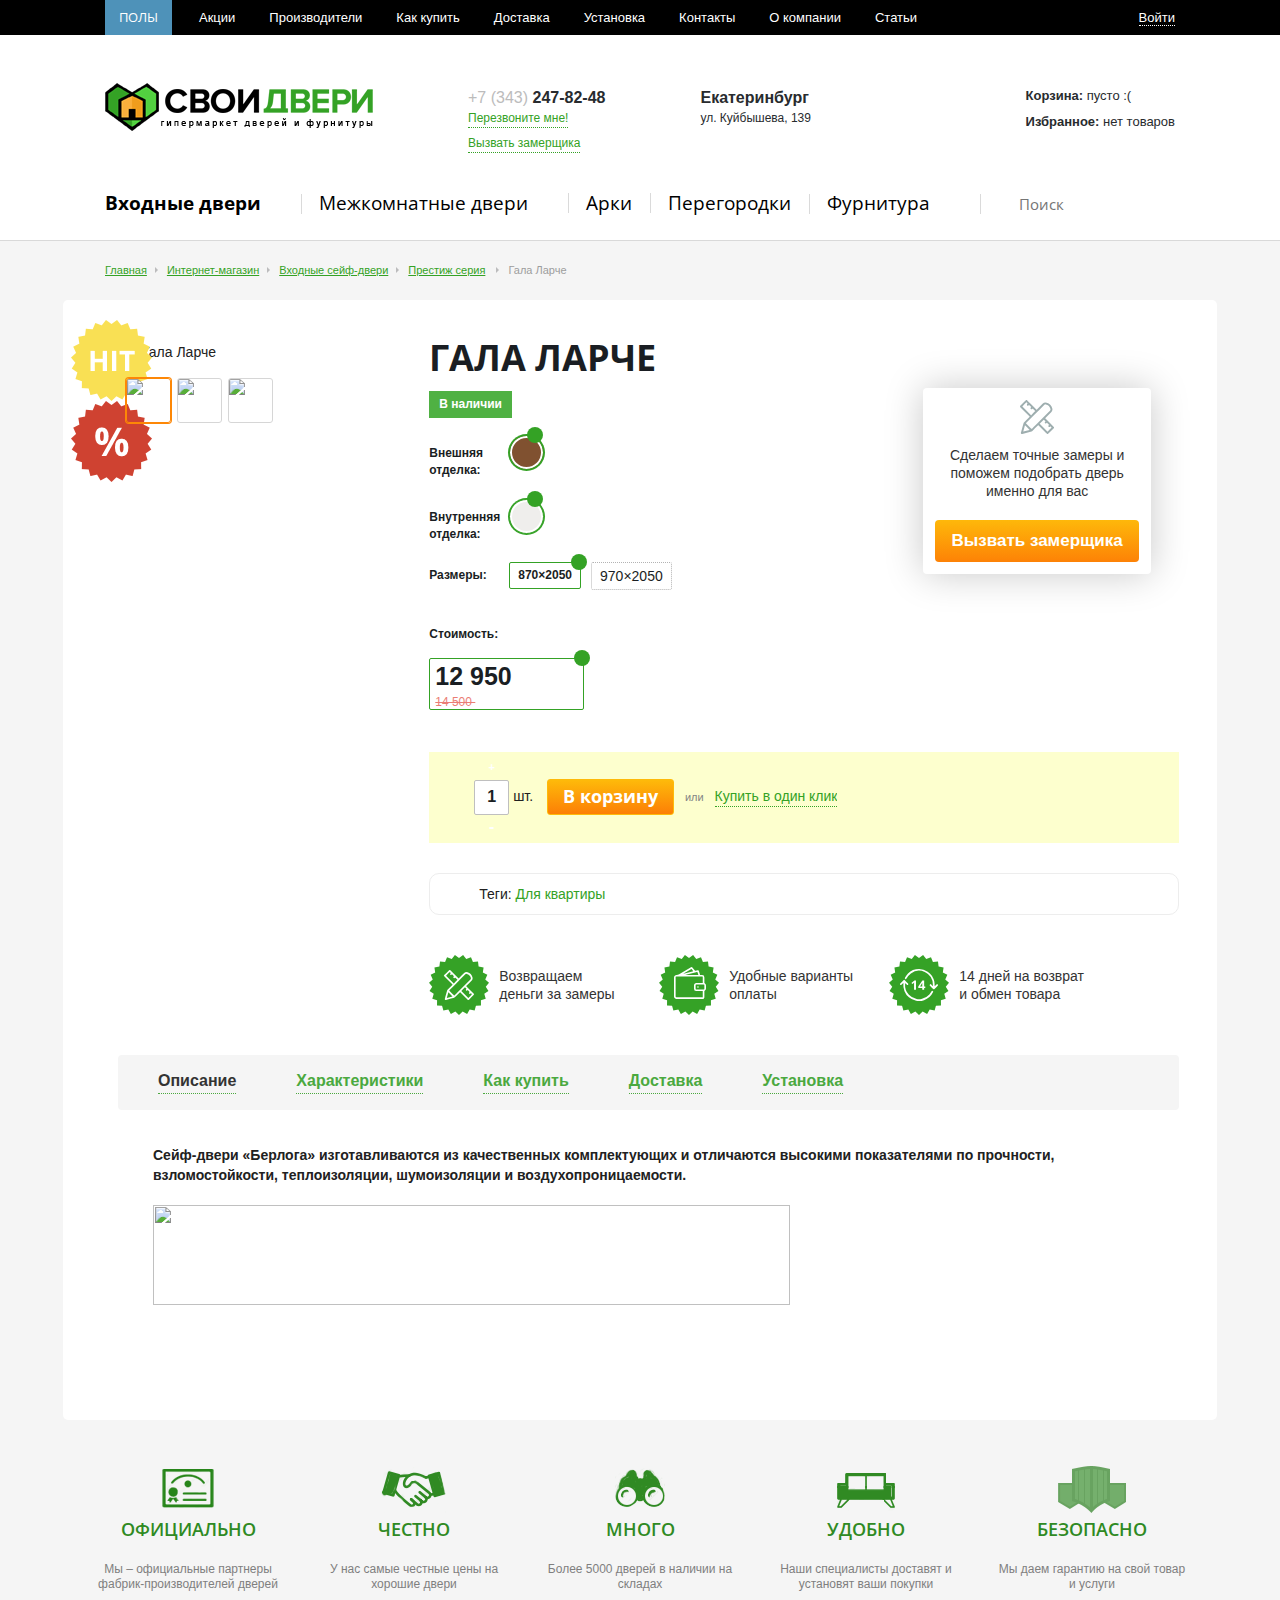
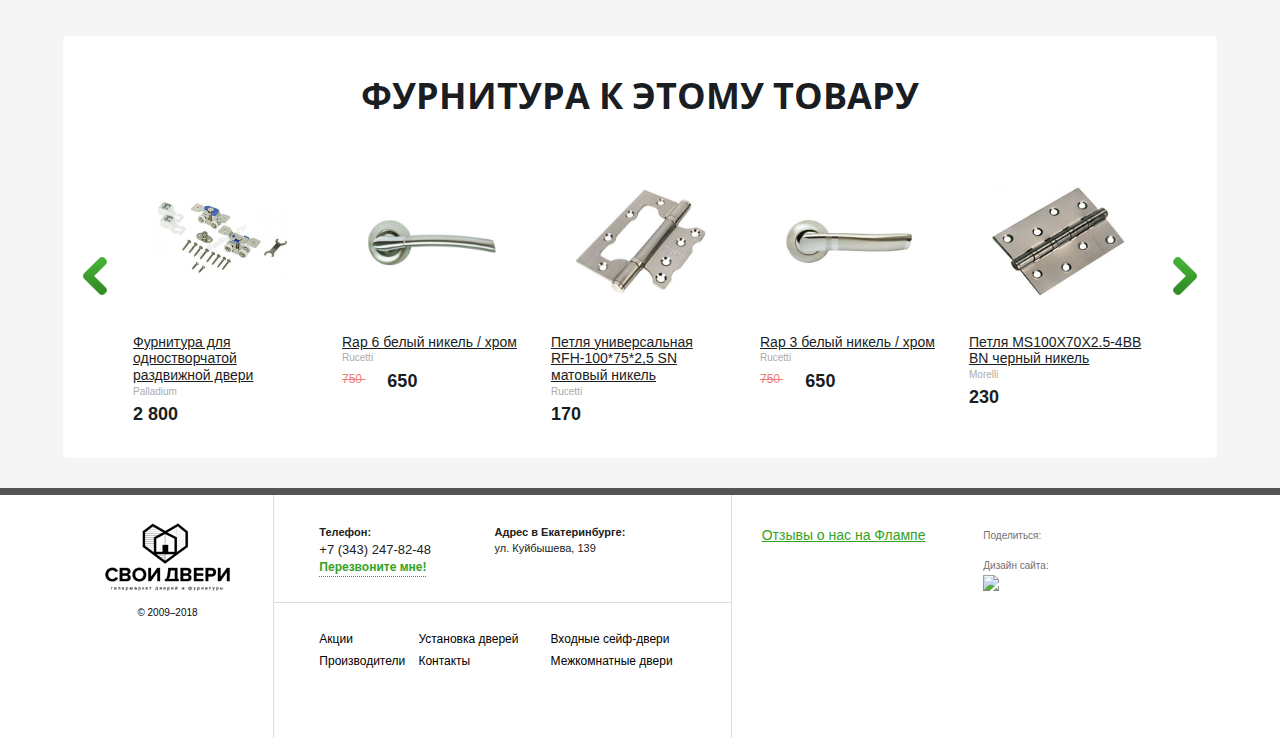
==== commit a4ce1c75: "Edits" ====
--- a/card.html
+++ b/card.html
@@ -1070,7 +1070,6 @@
 			  },
 			});
 
-
             $("select.page_nastr").select2({
 
                 minimumResultsForSearch: Infinity
--- a/css/style.css
+++ b/css/style.css
@@ -1217,29 +1217,29 @@
 }
 .advantage-block_oficial .advantage-block__link:before {
   width: 52px;
-  background: url("../images/advantage-block-icons-2.png") 0 -49px no-repeat;
+  background: url("../img/advantage-block-icons-2.png") 0 -49px no-repeat;
 }
 .advantage-block_true .advantage-block__link:before {
   width: 66px;
-  background: url("../images/advantage-block-icons-2.png") -58px -49px no-repeat;
+  background: url("../img/advantage-block-icons-2.png") -58px -49px no-repeat;
 }
 .advantage-block_many .advantage-block__link:before {
   width: 51px;
-  background: url("../images/advantage-block-icons-2.png") -129px -49px no-repeat;
+  background: url("../img/advantage-block-icons-2.png") -129px -49px no-repeat;
 }
 .advantage-block_many .advantage-block__link:hover:before {
   background-position: -129px -49px;
 }
 .advantage-block_good .advantage-block__link:before {
   width: 58px;
-  background: url("../images/advantage-block-icons-2.png") -188px -49px no-repeat;
+  background: url("../img/advantage-block-icons-2.png") -188px -49px no-repeat;
 }
 .advantage-block_good .advantage-block__link:hover:before {
   background-position: -188px -49px;
 }
 .advantage-block_safe .advantage-block__link:before {
   width: 68px;
-  background: url("../images/advantage-block-icons-2.png") -252px -49px no-repeat;
+  background: url("../img/advantage-block-icons-2.png") -252px -49px no-repeat;
 }
 .advantage-block_safe .advantage-block__link:hover:before {
   background-position: -252px -49px;
@@ -3447,11 +3447,11 @@
   margin-top: -38px;
 }
 .product-other__prev {
-  background: url("../images/product-list-control.png") 0 0 no-repeat;
+  background: url("../img/product-list-control.png") 0 0 no-repeat;
   left: 20px;
 }
 .product-other__next {
-  background: url("../images/product-list-control.png") -24px 0 no-repeat;
+  background: url("../img/product-list-control.png") -24px 0 no-repeat;
   right: 20px;
 }
 .product-params {
@@ -4895,6 +4895,9 @@
   -webkit-transform: translateX(-50%);
           transform: translateX(-50%);
 }
+.popup_one_click {
+  margin-left: 0;
+}
 @media (max-width: 700px) {
   .footer {
     height: auto;
@@ -4948,11 +4951,14 @@
   .menu__item_pic_index {
     width: 32.5%;
   }
-  .product-list__item {
+  .page-block .product-list__item {
     width: 20% !important;
   }
   .category-block__body .product-list__item:nth-child(6) {
     display: none;
+  }
+  .category-block__body .product-list__item {
+    width: 20% !important;
   }
   .index-news-item {
     margin-left: 20px;
@@ -4983,6 +4989,10 @@
   .content-block_3 .col-xs-9 {
     width: 100%;
     float: none;
+  }
+  .content-block_3 .row {
+    margin-left: 0;
+    margin-right: 0;
   }
   .filter-block {
     width: 25%;
@@ -5011,6 +5021,31 @@
     -webkit-box-pack: start;
         -ms-flex-pack: start;
             justify-content: flex-start;
+  }
+  .dop-block-new-item {
+    position: absolute;
+    top: 70px;
+    right: 0;
+  }
+  .product-other {
+    margin-left: 0;
+    margin-right: 0;
+  }
+  .basket-block {
+    margin-left: 0;
+    margin-right: 0;
+  }
+  .basket-block__body {
+    padding-left: 20px;
+    padding-right: 20px;
+  }
+  .basket-block__body .cart_img {
+    max-width: 280px;
+    padding-left: 0;
+  }
+  .product-block {
+    margin-left: 0;
+    margin-right: 0;
   }
 }
 @media (max-width: 1022px) {
@@ -5050,11 +5085,14 @@
   .menu__item_pic_index_name {
     font-size: 20px;
   }
-  .product-list__item {
+  .page-block .product-list__item {
     width: 25% !important;
   }
   .category-block__body .product-list__item:nth-child(5) {
     display: none;
+  }
+  .category-block__body .product-list__item {
+    width: 25% !important;
   }
   .seo-block {
     margin-bottom: 0;
@@ -5184,6 +5222,44 @@
   }
   .sort-filter__item:last-child::before {
     display: none;
+  }
+  .dop-block-new-item {
+    position: static;
+    margin-top: 0;
+  }
+  .dop-block-new-item .call {
+    margin-bottom: 0;
+  }
+  .benefits {
+    -ms-flex-wrap: wrap;
+        flex-wrap: wrap;
+  }
+  .tabs__header {
+    padding-left: 20px;
+    padding-right: 15px;
+  }
+  .tabs__label {
+    margin-right: 30px;
+  }
+  .tabs__info img {
+    height: auto;
+  }
+  .basket-block__table td {
+    padding-left: 5px;
+    padding-right: 5px;
+  }
+  .product-list__item__card .product-list__price {
+    width: 100%;
+  }
+  .product-block__status {
+    font-size: 10px;
+    min-width: 65px;
+    padding-left: 5px;
+    padding-right: 5px;
+  }
+  .product-list__basket {
+    padding-left: 5px;
+    padding-right: 5px;
   }
 }
 @media (max-width: 766px) {
@@ -5347,14 +5423,80 @@
     padding-left: 5px;
     padding-right: 5px;
   }
+  .basket-block__title {
+    font-size: 24px;
+  }
+  .basket-block__table,
+  .basket-block__table td,
+  .basket-block__table tbody {
+    display: block;
+  }
+  .basket-block__table tr {
+    display: -webkit-box;
+    display: -ms-flexbox;
+    display: flex;
+    -ms-flex-wrap: wrap;
+        flex-wrap: wrap;
+    -webkit-box-pack: start;
+        -ms-flex-pack: start;
+            justify-content: flex-start;
+    -webkit-box-align: center;
+        -ms-flex-align: center;
+            align-items: center;
+  }
+  .basket-block__body .cart_img {
+    max-width: none;
+    width: 100%;
+  }
+  .basket-block__table td {
+    min-height: 115px;
+    display: -webkit-box;
+    display: -ms-flexbox;
+    display: flex;
+    -webkit-box-pack: center;
+        -ms-flex-pack: center;
+            justify-content: center;
+    -webkit-box-align: center;
+        -ms-flex-align: center;
+            align-items: center;
+    padding-left: 0;
+    padding-right: 0;
+  }
+  .basket-block__table__devider {
+    margin: 0 5px;
+  }
+  .basket-block__table .count-block__input .form-control {
+    padding-left: 5px;
+    padding-right: 5px;
+  }
+  .basket-block__table .count-block {
+    width: 40px;
+  }
+  .basket-block__footer {
+    padding-left: 20px;
+    padding-right: 20px;
+  }
+  .basket-block__footer .btn {
+    margin: 0;
+    margin-top: 20px;
+  }
+  .basket-block__body .cart_img {
+    -webkit-box-pack: start;
+        -ms-flex-pack: start;
+            justify-content: flex-start;
+    border-bottom: none;
+  }
 }
 @media (max-width: 480px) {
-  .product-list__item {
+  .page-block .product-list__item {
     width: 50% !important;
   }
   .category-block__body .product-list__item:nth-child(5),
   .category-block__body .product-list__item:nth-child(6) {
     display: inline-block;
+  }
+  .category-block__body .product-list__item {
+    width: 50% !important;
   }
   .brand-slidere-item {
     max-width: 47%;
@@ -5428,5 +5570,53 @@
     font-size: 10px;
     padding-left: 5px;
     padding-right: 5px;
-  }
-}
+    min-width: 65px;
+  }
+  .product-block {
+    margin: 0;
+    padding-left: 20px;
+    padding-right: 20px;
+  }
+  .product-block .col-xs-9 {
+    width: 100%;
+    padding: 0;
+    margin-top: 20px;
+  }
+  .product-block .col-xs-3 {
+    width: 80%;
+    margin-left: 50px;
+  }
+  .product-block .product-block__footer {
+    padding-left: 20px;
+  }
+  .tabs__header {
+    -webkit-box-orient: vertical;
+    -webkit-box-direction: normal;
+        -ms-flex-direction: column;
+            flex-direction: column;
+  }
+  .tabs__label {
+    margin-right: 0;
+  }
+  .tabs__info img {
+    height: auto;
+  }
+  .tabs__info .product-info .pull-right {
+    float: none !important;
+  }
+  .tabs__info .product-info .pull-left {
+    position: static;
+    width: 100%;
+    font-weight: 700;
+  }
+  .advantage-block {
+    width: 100% !important;
+    margin-bottom: 20px;
+  }
+  .product-other__title {
+    font-size: 20px;
+  }
+  .product-list__basket {
+    font-size: 10px;
+  }
+}
